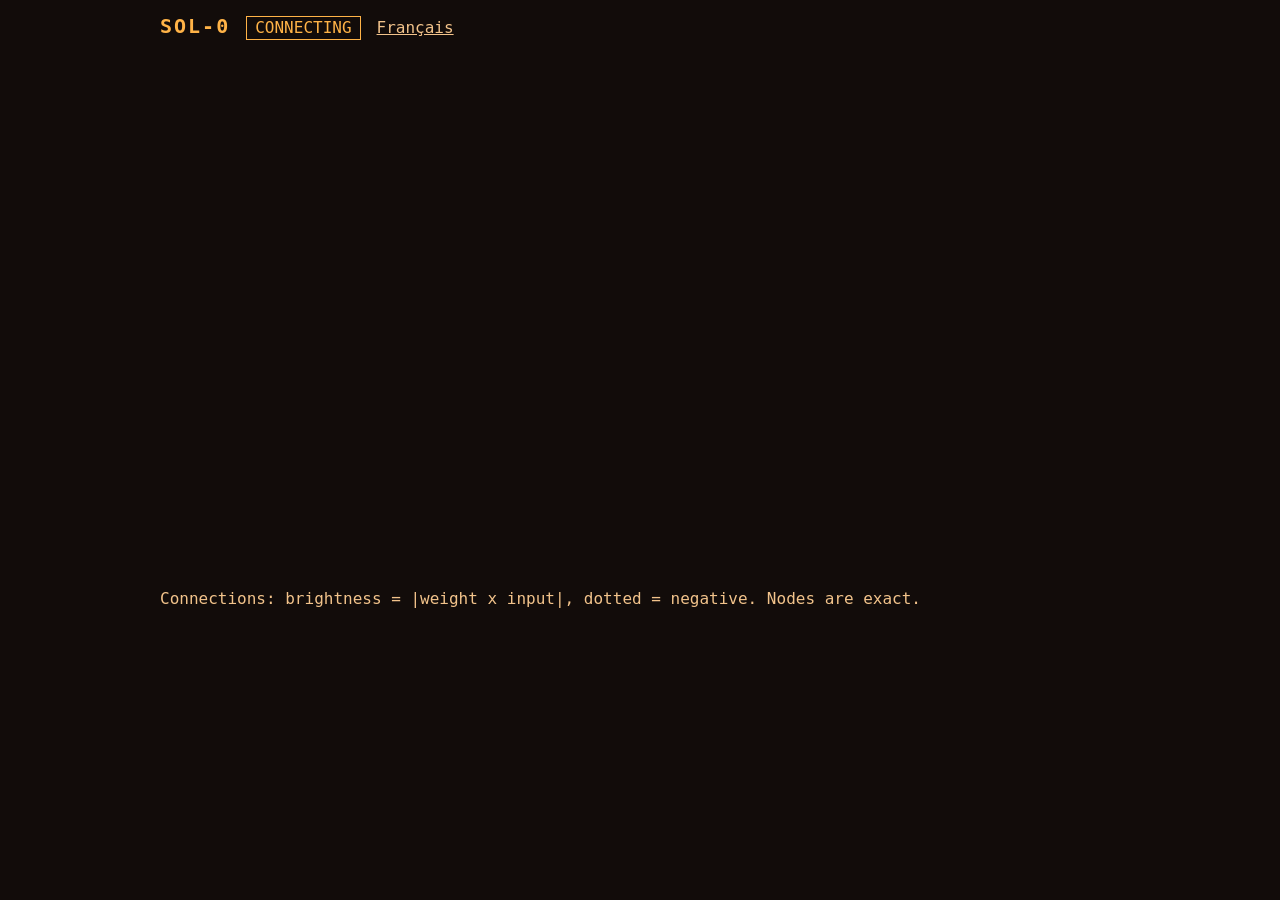
==== index.html @ 93675c1d "Sol-0 : page du direct (essai)" ====
<!doctype html>
<html lang="en">
<head>
<meta charset="utf-8">
<meta name="viewport" content="width=device-width, initial-scale=1">
<meta http-equiv="Content-Security-Policy" content="default-src 'none'; script-src 'self'; style-src 'self'; img-src 'self' data: https://raw.githubusercontent.com; connect-src 'self' https://live.sol0.fr https://raw.githubusercontent.com; base-uri 'none'; form-action 'none'">
<meta name="referrer" content="no-referrer">
<title>Sol-0 live</title>
<link rel="stylesheet" href="live.css">
</head>
<body>
<main>
<header><h1>SOL-0</h1><span id="state" data-state="CONNECTING" role="status">CONNECTING</span> <a id="langlink" href="#fr">Français</a></header>
<canvas id="c" width="640" height="360" role="img" aria-label="Live console of the Sol-0 rover"></canvas>
<div id="off" hidden><img id="offimg" alt="Last published console animation of Sol-0 (recorded, not live)" width="640" height="360"><p id="offnote"></p></div>
<p id="line"></p>
<p id="night"></p>
<p id="season"></p>
<p id="age"></p>
<p id="next"></p>
<p id="legend"></p>
<p id="summary" class="sr" aria-live="polite"></p>
</main>
<script src="console.js"></script>
<script src="live.js"></script>
<script src="app.js"></script>
</body>
</html>
---- live.css ----
:root { color-scheme: dark; --bg: #120c0a; --fg: #ffb347; --dim: #f2c38b; }
html, body { margin: 0; background: var(--bg); color: var(--fg); font-family: ui-monospace, Menlo, Consolas, monospace; font-size: 16px; line-height: 1.4; }
main { max-width: 960px; margin: 0 auto; padding: 8px; }
header { display: flex; gap: 16px; align-items: baseline; }
h1 { font-size: 20px; margin: 4px 0; letter-spacing: 2px; }
#state { border: 1px solid var(--fg); padding: 0 8px; }
#state[data-state="OFFLINE"], #state[data-state="SERVER BUSY"], #state[data-state="ENGINE SILENT"] { background: var(--fg); color: var(--bg); }
a { color: var(--dim); }
canvas, #offimg { display: block; width: 100%; height: auto; image-rendering: pixelated; background: var(--bg); }
p { margin: 4px 0; color: var(--dim); }
.sr { position: absolute; left: -9999px; }
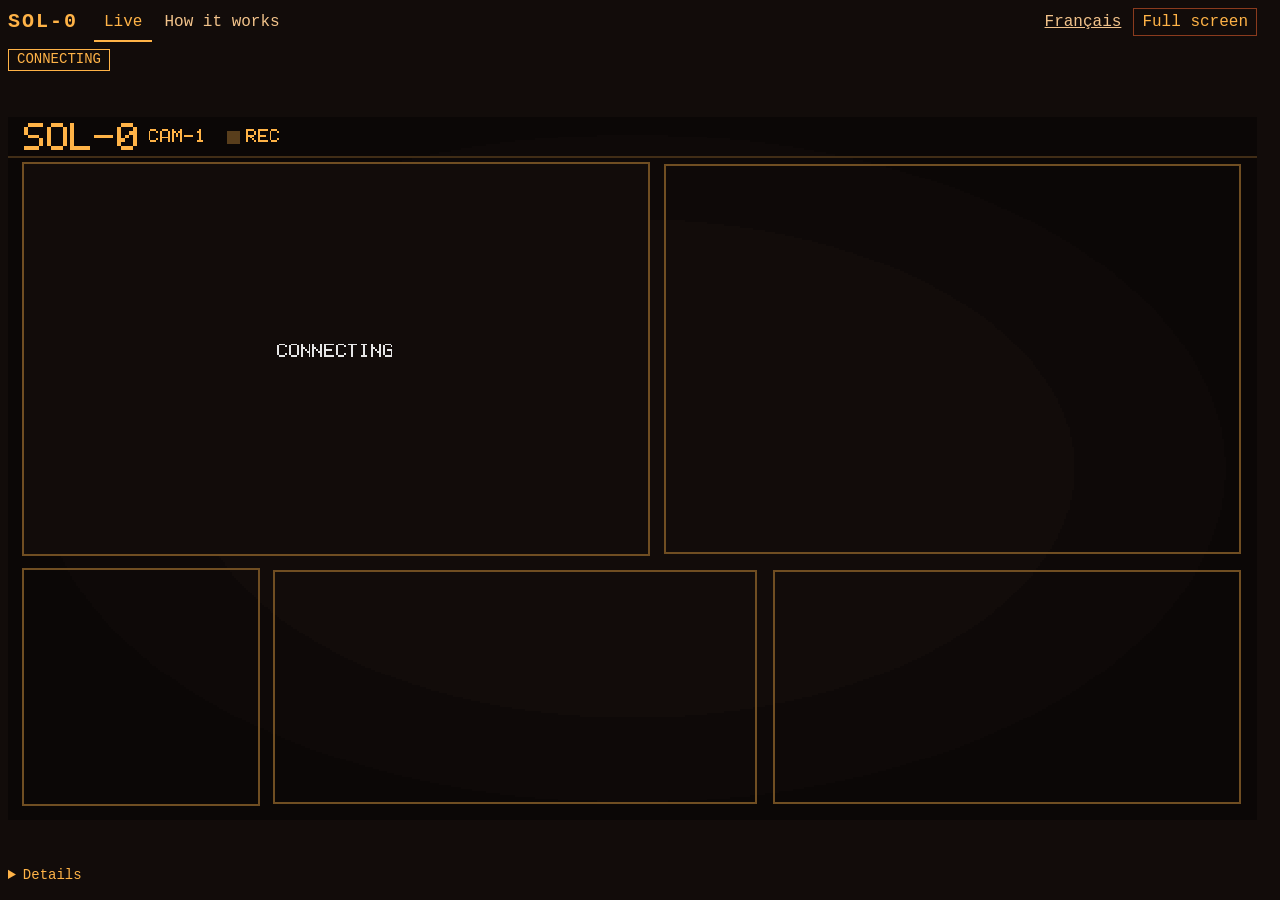
==== commit 94fb982f: "Sol-0 : page du direct (live-rc15, essai)" ====
--- a/index.html
+++ b/index.html
@@ -1,28 +1,786 @@
 <!doctype html>
-<html lang="en">
+<html lang="en" data-tab="live" data-mode="console">
 <head>
 <meta charset="utf-8">
-<meta name="viewport" content="width=device-width, initial-scale=1">
+<meta name="viewport" content="width=device-width, initial-scale=1, viewport-fit=cover">
 <meta http-equiv="Content-Security-Policy" content="default-src 'none'; script-src 'self'; style-src 'self'; img-src 'self' data: https://raw.githubusercontent.com; connect-src 'self' https://live.sol0.fr https://raw.githubusercontent.com; base-uri 'none'; form-action 'none'">
 <meta name="referrer" content="no-referrer">
+<meta name="color-scheme" content="dark">
 <title>Sol-0 live</title>
 <link rel="stylesheet" href="live.css">
+<script src="route.js"></script>
 </head>
 <body>
-<main>
-<header><h1>SOL-0</h1><span id="state" data-state="CONNECTING" role="status">CONNECTING</span> <a id="langlink" href="#fr">Français</a></header>
-<canvas id="c" width="640" height="360" role="img" aria-label="Live console of the Sol-0 rover"></canvas>
+<a class="skip" id="skip" href="#en/live"><span class="l-fr" lang="fr">Aller à la console</span><span class="l-en" lang="en">Skip to the console</span></a>
+<header id="top">
+<h1>SOL-0</h1>
+<nav id="tabs" aria-label="Page sections"><a id="tab-live" href="#en/live"><span class="l-fr" lang="fr">Direct</span><span class="l-en" lang="en">Live</span></a><a id="tab-about" href="#en/about"><span class="l-fr" lang="fr">Comment ça marche</span><span class="l-en" lang="en">How it works</span></a></nav>
+<span class="tools"><a id="langlink" href="#fr/live"><span class="l-en" lang="fr">Français</span><span class="l-fr" lang="en">English</span></a><button id="fs" type="button" hidden><span class="l-fr" lang="fr">Plein écran</span><span class="l-en" lang="en">Full screen</span></button></span>
+</header>
+<div id="bar"><span id="state" data-state="CONNECTING"><span class="l-fr" lang="fr">CONNEXION</span><span class="l-en" lang="en">CONNECTING</span></span><span id="line"></span><span id="age"></span><span id="noimg"></span></div>
+<div id="bar2"><span id="stagebar"></span><span id="next"></span></div>
+<p id="silentmsg" role="status" hidden></p>
+<p id="stateann" class="sr" role="status"></p>
+<main id="main">
+<section id="view-live" aria-labelledby="h-live">
+<h2 id="h-live" class="sr" tabindex="-1"><span class="l-fr" lang="fr">Direct</span><span class="l-en" lang="en">Live</span></h2>
+<noscript><div class="noscript"><p lang="fr">Cette page a besoin de JavaScript pour afficher le direct.</p><p lang="en">This page needs JavaScript to show the live console.</p></div></noscript>
+<div id="stage" tabindex="-1">
+<div id="console">
+<canvas id="c" width="640" height="360" role="img" aria-label="Live console of the Sol-0 rover: camera, brain, local map, telemetry."></canvas>
+<button id="hit-cam" class="hit hit-cam" type="button" data-panel="cam" aria-label="CAM-1 camera"><span class="tip" aria-hidden="true">+</span></button>
+<button id="hit-brain" class="hit hit-brain" type="button" data-panel="brain" aria-label="Brain"><span class="tip" aria-hidden="true">+</span></button>
+<button id="hit-map" class="hit hit-map" type="button" data-panel="map" aria-label="Local map"><span class="tip" aria-hidden="true">+</span></button>
+<button id="hit-tel" class="hit hit-tel" type="button" data-panel="tel" aria-label="Telemetry"><span class="tip" aria-hidden="true">+</span></button>
+<button id="hit-inst" class="hit hit-inst" type="button" data-panel="inst" aria-label="Arm / scan"><span class="tip" aria-hidden="true">+</span></button>
+</div>
+<div id="panels">
+<button id="pb-cam" class="panel" type="button" data-panel="cam" aria-label="CAM-1 camera"><canvas id="pc-cam" width="322" height="202" aria-hidden="true"></canvas></button>
+<button id="pb-brain" class="panel" type="button" data-panel="brain" aria-label="Brain"><canvas id="pc-brain" width="296" height="200" aria-hidden="true"></canvas></button>
+<div id="g-maptel" class="group"><button id="pb-map" class="panel" type="button" data-panel="map" aria-label="Local map"><canvas id="pc-map" width="122" height="122" aria-hidden="true"></canvas></button><button id="pb-tel" class="panel" type="button" data-panel="tel" aria-label="Telemetry"><canvas id="pc-tel" width="248" height="120" aria-hidden="true"></canvas></button></div>
+<button id="pb-inst" class="panel" type="button" data-panel="inst" aria-label="Arm / scan"><canvas id="pc-inst" width="240" height="120" aria-hidden="true"></canvas></button>
+</div>
 <div id="off" hidden><img id="offimg" alt="Last published console animation of Sol-0 (recorded, not live)" width="640" height="360"><p id="offnote"></p></div>
-<p id="line"></p>
-<p id="night"></p>
+</div>
+<details id="details"><summary><span class="l-fr" lang="fr">Détails</span><span class="l-en" lang="en">Details</span></summary>
 <p id="season"></p>
-<p id="age"></p>
-<p id="next"></p>
-<p id="legend"></p>
+<p><span class="l-fr" lang="fr">SOL d/n : la place de ce sol dans l'année de la planète, comptée à partir de 0 comme les sols (une année = n sols ; en année 1, d est le numéro du sol). DURÉE DU JOUR : longueur du jour simulé de ce sol.</span><span class="l-en" lang="en">SOL d/n: the place of this sol in the planet's year, counted from 0 like the sols (one year = n sols; in year 1, d is the sol's number). DAYLIGHT: length of the simulated day of this sol.</span></p>
+<p><span class="l-fr" lang="fr">DÉBUT DU SOL : le début, en heure UTC, du créneau de 15 minutes de ce sol. L'heure en haut à gauche de CAM-1 est l'horloge du rover.</span><span class="l-en" lang="en">SOL START: the start, in UTC, of the 15-minute slot of this sol. The hour at the top left of CAM-1 is the rover's own clock.</span></p>
+<p><span class="l-fr" lang="fr">Âge de la donnée : l'âge de la plus ancienne chose dessinée, le dernier pas calculé ou la dernière image de CAM-1 (une image n'arrive que tous les quelques pas). Il grandit pendant la pause de fin de sol et quand le moteur se tait.</span><span class="l-en" lang="en">Data age: the age of the oldest thing drawn, the last computed step or the last CAM-1 image (an image only comes every few steps). It grows during the end-of-sol pause and when the engine is silent.</span></p>
+<p id="legend"><span class="l-fr" lang="fr">Connexions : luminosité = |poids x entrée|, pointillé = négatif. Les nœuds sont exacts.</span><span class="l-en" lang="en">Connections: brightness = |weight x input|, dotted = negative. Nodes are exact.</span></p>
+<p><span class="l-fr" lang="fr">Cliquez ou touchez un panneau pour l'agrandir.</span><span class="l-en" lang="en">Click or tap a panel to enlarge it.</span></p>
+<p><a id="toabout" href="#en/about"><span class="l-fr" lang="fr">Comment ça marche →</span><span class="l-en" lang="en">How it works →</span></a></p>
+</details>
 <p id="summary" class="sr" aria-live="polite"></p>
+</section>
+<section id="view-about" aria-labelledby="h-about">
+<h2 id="h-about" class="sr" tabindex="-1"><span class="l-fr" lang="fr">Comment ça marche</span><span class="l-en" lang="en">How it works</span></h2>
+<div class="l-fr" lang="fr"><div class="x" lang="fr" data-explain="fr">
+
+<h2 id="fr-top">Comment fonctionne Sol-0</h2>
+
+<p class="x-lead">Sol-0 est un petit robot qui n'existe que dans un programme. Il vit sur une planète inventée, couleur rouille, et apprend seul à s'y débrouiller avec un cerveau fait de six petits modules. Personne ne le conduit. Il est né le <strong>13 novembre 2026 à 12:11:21 UTC</strong> et vit depuis en direct, sur un serveur allumé jour et nuit. Tout ce que montre la console est le calcul réel, au moment où il se fait.</p>
+
+<nav class="x-toc" aria-label="Sommaire">
+<ol>
+<li><a href="#fr/about/intro">Sol-0 en bref</a></li>
+<li><a href="#fr/about/planet">La planète et le sol</a></li>
+<li><a href="#fr/about/body">Le corps</a></li>
+<li><a href="#fr/about/brain">Le cerveau : six modules</a></li>
+<li><a href="#fr/about/learn">Comment il apprend</a></li>
+<li><a href="#fr/about/camera">CAM-1 : ce que voit le cerveau</a></li>
+<li><a href="#fr/about/stages">Les stades et leurs examens</a></li>
+<li><a href="#fr/about/console">La console, panneau par panneau</a></li>
+<li><a href="#fr/about/live">Ce que veut dire « en direct »</a></li>
+<li><a href="#fr/about/real">Tout est réel</a></li>
+<li><a href="#fr/about/journal">Le journal et les images du profil</a></li>
+<li><a href="#fr/about/faq">Questions fréquentes</a></li>
+<li><a href="#fr/about/glossary">Petit glossaire</a></li>
+</ol>
+</nav>
+
+<section data-sec="intro" aria-labelledby="fr-intro">
+
+<h3 id="fr-intro" tabindex="-1">Sol-0 en bref</h3>
+<ul>
+<li>Un <strong>rover simulé</strong> : un corps à deux roues, une caméra, une batterie et un panneau solaire, sur une planète calculée par le programme.</li>
+<li>Un <strong>cerveau de six modules</strong>, M0 à M5 : de très petits réseaux de neurones (le plus grand a 434 réglages) et un classeur. Ni modèle de langage, ni bibliothèque d'intelligence artificielle : des réseaux écrits à la main.</li>
+<li>Un <strong>sol</strong>, une journée de la planète, toutes les 15 minutes : 96 par jour.</li>
+<li>Des <strong>stades</strong>, comme des années d'école : chacun a un examen mesuré et une durée minimale.</li>
+<li><strong>Tout est réel</strong> : l'image de la caméra est exactement ce que lit le cerveau, et chaque point lumineux du cerveau est une valeur vraiment calculée.</li>
+<li><strong>Rien n'a été joué d'avance</strong> : sa vie a commencé à sa naissance et personne ne sait ce qu'il vivra.</li>
+</ul>
+</section>
+
+<section data-sec="planet" aria-labelledby="fr-planet">
+
+<h3 id="fr-planet" tabindex="-1">La planète et le sol</h3>
+<p>Le monde n'est ni dessiné à la main ni stocké : il est recalculé à partir d'un seul nombre, la <strong>graine</strong>. Le même nombre redonne toujours le même paysage, comme une graine de Minecraft. Le terrain est découpé en cases de 5&nbsp;m ; le sol y est roche, poussière, sable ou glace. Sur la glace, les roues accrochent deux fois moins que sur la roche.</p>
+<p><strong>Un sol</strong>, c'est une journée de 24 heures de la planète, découpée en 1&nbsp;200 <strong>pas</strong> de 72 secondes. À chaque pas, le cerveau décide de la vitesse de ses deux roues.</p>
+<p><strong>En direct</strong>, un sol commence toutes les 15 minutes, à heure fixe en temps universel (UTC) : 00:00, 00:15, 00:30… soit 96 sols par jour. Chaque créneau se déroule ainsi :</p>
+<ul>
+<li>12 à 14 minutes de vie : un pas toutes les 0,6 à 0,7 seconde selon le stade, le jour puis la nuit ;</li>
+<li>1 à 3 minutes de <strong>fin de sol</strong> : le cerveau apprend de ce qu'il vient de vivre, et la console montre cet apprentissage génération après génération ;</li>
+<li>puis l'attente du sol suivant, dont l'heure est affichée.</li>
+</ul>
+<figure class="x-fig">
+<svg class="x-svg" viewBox="0 0 400 236" role="img" aria-labelledby="xf-slot-t xf-slot-d" font-family="ui-monospace,Menlo,Consolas,monospace"><title id="xf-slot-t">Un créneau de 15 minutes, stades 3 à 5</title><desc id="xf-slot-d">Barre de temps de 15 minutes. De 0 à 12 minutes : le sol en direct, 1 200 pas, le jour puis la nuit. De 12 à 15 minutes : la fin de sol, l'apprentissage puis l'attente du sol suivant. Un pas vaut 72 secondes de la journée du rover et il est calculé toutes les 0,6 seconde aux stades 3 à 5 ; aux stades 0 et 1, pas de 0,7 seconde et fin de sol d'une minute ; au stade 2, pas de 0,65 seconde et fin de sol de 2 minutes. 96 créneaux par jour, calés sur l'heure UTC.</desc><defs><marker id="xf-slot-m" viewBox="0 0 8 8" refX="7" refY="4" markerWidth="7" markerHeight="7" orient="auto"><path d="M0 0L8 4L0 8z" fill="#ffb347"/></marker></defs><rect x=".5" y=".5" width="399" height="235" fill="#120c0a" stroke="#8a3b1e"/><text x="392" y="15" font-size="10" fill="#c9673a" text-anchor="end">SCHÉMA</text><text x="12" y="34" font-size="13" fill="#ffb347">Un créneau de 15 minutes, stades 3 à 5</text><rect x="20" y="48" width="288" height="34" fill="#c9673a" fill-opacity=".45" stroke="#d98c4a"/><rect x="308" y="48" width="72" height="34" fill="#ffb347" fill-opacity=".35" stroke="#d98c4a"/><text x="164" y="70" font-size="13" fill="#f2c38b" text-anchor="middle" font-weight="bold">LE SOL, EN DIRECT</text><text x="344" y="70" font-size="12" fill="#f2c38b" text-anchor="middle" font-weight="bold">FIN</text><path d="M20 82V90" stroke="#d98c4a"/><text x="20" y="102" font-size="11" fill="#d98c4a" text-anchor="start">0</text><path d="M308 82V90" stroke="#d98c4a"/><text x="308" y="102" font-size="11" fill="#d98c4a" text-anchor="middle">12</text><path d="M380 82V90" stroke="#d98c4a"/><text x="380" y="102" font-size="11" fill="#d98c4a" text-anchor="end">15 min</text><rect x="20" y="112" width="10" height="10" fill="#c9673a" fill-opacity=".45" stroke="#d98c4a"/><text x="36" y="121" font-size="11" fill="#f2c38b">vie du sol : 1 200 pas, jour puis nuit</text><rect x="20" y="128" width="10" height="10" fill="#ffb347" fill-opacity=".35" stroke="#d98c4a"/><text x="36" y="137" font-size="11" fill="#f2c38b">fin de sol : apprentissage, puis attente</text><text x="20" y="160" font-size="12" fill="#ffb347">1 pas = 72 s de la journée du rover,</text><text x="20" y="176" font-size="12" fill="#ffb347">calculé toutes les 0,6 s (stades 3 à 5).</text><text x="20" y="192" font-size="12" fill="#f2c38b">Stades 0-1 : pas de 0,7 s, fin de sol 1 min.</text><text x="20" y="208" font-size="12" fill="#f2c38b">Stade 2 : pas de 0,65 s, fin de sol 2 min.</text><text x="20" y="224" font-size="12" fill="#f2c38b">96 créneaux par jour : 00:00, 00:15… UTC.</text></svg>
+<figcaption><span class="x-tag">schéma</span>Un créneau de 15 minutes. La part du jour et de la nuit dans le sol change avec les saisons.</figcaption>
+</figure>
+<p><strong>Les saisons passent vite.</strong> Une année de la planète dure 600 sols, soit 6 jours et 6 heures pour nous. Selon la saison, le jour du rover dure de 9,5 à 14,5 heures. Une tempête survient en moyenne un sol sur 40, environ 2,4 fois par jour : elle divise la vue par deux et réduit l'apport du panneau solaire à 35&nbsp;%.</p>
+</section>
+
+<section data-sec="body" aria-labelledby="fr-body">
+
+<h3 id="fr-body" tabindex="-1">Le corps</h3>
+<ul>
+<li><strong>Deux commandes</strong>, gauche et droite, entre −1 et +1, comme un char : égales, il va tout droit ; différentes, il tourne. Sa vitesse maximale est d'environ 1,7&nbsp;cm/s.</li>
+<li><strong>Une batterie</strong>, vidée par les moteurs et le chauffage de nuit, remplie par le panneau solaire. Sous 15&nbsp;%, c'est la panne : veille forcée jusqu'à 40&nbsp;%.</li>
+<li><strong>Le terrain résiste</strong> : s'il patine trop dans le sable, il s'enlise, et reculer peut le libérer ; s'il penche trop, il se renverse.</li>
+<li><strong>Ses sens s'allument par stade.</strong> Un sens pas encore allumé envoie exactement 0 au cerveau, comme des yeux bandés.</li>
+</ul>
+</section>
+
+<section data-sec="brain" aria-labelledby="fr-brain">
+
+<h3 id="fr-brain" tabindex="-1">Le cerveau : six modules</h3>
+<p>Le cerveau de Sol-0 n'est pas un gros réseau mais une petite équipe. Chaque module a un seul métier. Ils se passent des nombres, et aucun ne « comprend » ce qu'il fait.</p>
+<h4>Un neurone, c'est un vote pondéré</h4>
+<p>Chaque entrée vote avec sa valeur. Le <strong>poids</strong> dit combien le neurone l'écoute, et dans quel sens : un poids négatif change un « pour » en « contre ». Le neurone additionne les voix, ajoute un petit décalage (le <strong>biais</strong>), puis passe le total dans un « écraseur » qui le ramène entre −1 et +1. Un <strong>réseau</strong>, ce sont des couches de neurones : les entrées, une couche cachée au milieu, les sorties. Ses <strong>réglages</strong> sont tous ses poids et biais.</p>
+<figure class="x-fig">
+<svg class="x-svg" viewBox="0 0 400 236" role="img" aria-labelledby="xf-neuron-t xf-neuron-d" font-family="ui-monospace,Menlo,Consolas,monospace"><title id="xf-neuron-t">Un neurone : un vote pondéré</title><desc id="xf-neuron-d">Deux entrées, 1 et moins 2, sont multipliées par leurs poids, 0,5 et 0,25, puis additionnées avec un biais de 0,1 : le total vaut 0,1. Un écraseur ramène ce total entre moins 1 et plus 1 : la sortie vaut 0,09. Exemple de calcul à la main, pas un neurone de Sol-0.</desc><defs><marker id="xf-neuron-m" viewBox="0 0 8 8" refX="7" refY="4" markerWidth="7" markerHeight="7" orient="auto"><path d="M0 0L8 4L0 8z" fill="#ffb347"/></marker></defs><rect x=".5" y=".5" width="399" height="235" fill="#120c0a" stroke="#8a3b1e"/><text x="392" y="15" font-size="10" fill="#c9673a" text-anchor="end">SCHÉMA</text><text x="12" y="30" font-size="13" fill="#ffb347">Un neurone : un vote pondéré</text><rect x="10" y="50" width="86" height="30" rx="3" fill="#120c0a" stroke="#d98c4a"/><text x="53.0" y="69.2" font-size="12" fill="#f2c38b" text-anchor="middle">entrée 1</text><rect x="10" y="116" width="86" height="30" rx="3" fill="#120c0a" stroke="#6f9fd8"/><text x="53.0" y="135.2" font-size="12" fill="#f2c38b" text-anchor="middle">entrée −2</text><path d="M96 65L176 92" fill="none" stroke="#ffb347" stroke-width="1.5" marker-end="url(#xf-neuron-m)"/><path d="M96 131L176 106" fill="none" stroke="#ffb347" stroke-width="1.5" marker-end="url(#xf-neuron-m)"/><text x="122" y="66" font-size="12" fill="#ffb347">× 0,5</text><text x="122" y="146" font-size="12" fill="#ffb347">× 0,25</text><circle cx="200" cy="98" r="24" fill="#ffb347" fill-opacity=".15" stroke="#ffb347"/><text x="200" y="95" font-size="10" fill="#f2c38b" text-anchor="middle">somme</text><text x="200" y="109" font-size="12" fill="#ffb347" text-anchor="middle">0,1</text><text x="200" y="60" font-size="11" fill="#d98c4a" text-anchor="middle">biais + 0,1</text><path d="M200 64V72" fill="none" stroke="#ffb347" stroke-width="1.5" marker-end="url(#xf-neuron-m)"/><path d="M224 98H246" fill="none" stroke="#ffb347" stroke-width="1.5" marker-end="url(#xf-neuron-m)"/><rect x="248" y="70" width="72" height="56" rx="3" fill="#120c0a" stroke="#d98c4a"/><path d="M252 98H316M284 74V122" stroke="#8a3b1e"/><path d="M252.0 116.9 L254.7 116.6 L257.3 116.3 L260.0 116.0 L262.7 115.6 L265.3 115.1 L268.0 114.5 L270.7 113.7 L273.3 112.7 L276.0 111.2 L278.7 109.0 L281.3 105.3 L284.0 98.0 L286.7 90.7 L289.3 87.0 L292.0 84.8 L294.7 83.3 L297.3 82.3 L300.0 81.5 L302.7 80.9 L305.3 80.4 L308.0 80.0 L310.7 79.7 L313.3 79.4 L316.0 79.1" fill="none" stroke="#ffb347" stroke-width="1.5"/><text x="284" y="140" font-size="11" fill="#d98c4a" text-anchor="middle">écraseur</text><path d="M320 98H336" fill="none" stroke="#ffb347" stroke-width="1.5" marker-end="url(#xf-neuron-m)"/><text x="366" y="95" font-size="10" fill="#f2c38b" text-anchor="middle">sortie</text><text x="366" y="109" font-size="12" fill="#ffb347" text-anchor="middle">0,09</text><text x="12" y="176" font-size="12" fill="#f2c38b">1 × 0,5 + (−2) × 0,25 + 0,1 = 0,1</text><text x="12" y="193" font-size="12" fill="#f2c38b">écrasé entre −1 et +1 : 0,1 / 1,1 = 0,09</text><text x="12" y="210" font-size="12" fill="#c9673a">Exemple à la main, pas un neurone de Sol-0.</text></svg>
+<figcaption><span class="x-tag">schéma</span>Un neurone, calculé à la main avec des nombres d'exemple.</figcaption>
+</figure>
+<h4>Qui fait quoi</h4>
+<figure class="x-fig">
+<svg class="x-svg" viewBox="0 0 400 348" role="img" aria-labelledby="xf-team-t xf-team-d" font-family="ui-monospace,Menlo,Consolas,monospace"><title id="xf-team-t">Qui nourrit qui</title><desc id="xf-team-d">La caméra CAM-1 alimente M2, l'œil, qui la résume en 8 nombres. Ces nombres, avec le corps, la cible, le soleil, la batterie et l'heure, entrent dans M0, le pilote, qui commande les deux roues. M3, l'intendant de l'énergie, choisit le mode et l'envoie à M0. M1, le prédicteur, reçoit le geste et l'effet réel. Au stade 4, le carré de sol sous le bras entre dans M4, le foreur, qui décide de forer ou non. Au stade 5, le spectre des échantillons entre dans M5, le classeur, qui donne une famille.</desc><defs><marker id="xf-team-m" viewBox="0 0 8 8" refX="7" refY="4" markerWidth="7" markerHeight="7" orient="auto"><path d="M0 0L8 4L0 8z" fill="#ffb347"/></marker></defs><rect x=".5" y=".5" width="399" height="347" fill="#120c0a" stroke="#8a3b1e"/><text x="392" y="15" font-size="10" fill="#c9673a" text-anchor="end">SCHÉMA</text><text x="12" y="30" font-size="13" fill="#ffb347">Qui nourrit qui</text><rect x="10" y="44" width="80" height="30" rx="3" fill="#120c0a" stroke="#d98c4a"/><text x="50.0" y="63.2" font-size="12" fill="#f2c38b" text-anchor="middle">CAM-1</text><rect x="110" y="44" width="112" height="30" rx="3" fill="#120c0a" stroke="#d98c4a"/><text x="166.0" y="63.2" font-size="12" fill="#f2c38b" text-anchor="middle">M2 · œil</text><path d="M90 59H108" fill="none" stroke="#ffb347" stroke-width="1.5" marker-end="url(#xf-team-m)"/><rect x="10" y="86" width="212" height="40" rx="3" fill="#120c0a" stroke="#d98c4a"/><text x="116.0" y="102.7" font-size="12" fill="#f2c38b" text-anchor="middle">corps · cible · soleil</text><text x="116.0" y="117.7" font-size="12" fill="#f2c38b" text-anchor="middle">batterie · heure</text><rect x="250" y="60" width="62" height="46" rx="3" fill="#ffb347" fill-opacity=".15" stroke="#ffb347"/><text x="281.0" y="79.4" font-size="13" fill="#f2c38b" text-anchor="middle">M0</text><text x="281.0" y="95.7" font-size="13" fill="#f2c38b" text-anchor="middle">pilote</text><rect x="330" y="60" width="62" height="46" rx="3" fill="#120c0a" stroke="#d98c4a"/><text x="361.0" y="79.7" font-size="12" fill="#f2c38b" text-anchor="middle">roues</text><text x="361.0" y="94.7" font-size="12" fill="#f2c38b" text-anchor="middle">L · R</text><path d="M222 59L249 70" fill="none" stroke="#ffb347" stroke-width="1.5" marker-end="url(#xf-team-m)"/><path d="M222 106L249 96" fill="none" stroke="#ffb347" stroke-width="1.5" marker-end="url(#xf-team-m)"/><path d="M312 83H328" fill="none" stroke="#ffb347" stroke-width="1.5" marker-end="url(#xf-team-m)"/><rect x="110" y="146" width="112" height="30" rx="3" fill="#120c0a" stroke="#d98c4a"/><text x="166.0" y="165.2" font-size="12" fill="#f2c38b" text-anchor="middle">M3 · intendant</text><path d="M222 161H281V108" fill="none" stroke="#ffb347" stroke-width="1.5" marker-end="url(#xf-team-m)"/><text x="228" y="156" font-size="11" fill="#d98c4a">mode</text><rect x="250" y="196" width="142" height="30" rx="3" fill="#120c0a" stroke="#d98c4a"/><text x="321.0" y="215.2" font-size="12" fill="#f2c38b" text-anchor="middle">M1 · prédicteur</text><path d="M361 106V194" fill="none" stroke="#ffb347" stroke-width="1.5" marker-end="url(#xf-team-m)"/><text x="356" y="190" font-size="11" fill="#d98c4a" text-anchor="end">geste + effet réel</text><path d="M10 242H390" stroke="#8a3b1e" stroke-dasharray="2 4"/><rect x="10" y="254" width="130" height="28" rx="3" fill="#120c0a" stroke="#d98c4a"/><text x="75.0" y="271.9" font-size="11" fill="#f2c38b" text-anchor="middle">bras · stade 4</text><rect x="160" y="254" width="112" height="28" rx="3" fill="#120c0a" stroke="#d98c4a"/><text x="216.0" y="272.2" font-size="12" fill="#f2c38b" text-anchor="middle">M4 · foreur</text><path d="M140 268H158" fill="none" stroke="#ffb347" stroke-width="1.5" marker-end="url(#xf-team-m)"/><path d="M272 268H290" fill="none" stroke="#ffb347" stroke-width="1.5" marker-end="url(#xf-team-m)"/><text x="296" y="272" font-size="12" fill="#f2c38b">forer ?</text><rect x="10" y="292" width="130" height="28" rx="3" fill="#120c0a" stroke="#d98c4a"/><text x="75.0" y="309.9" font-size="11" fill="#f2c38b" text-anchor="middle">spectre · stade 5</text><rect x="160" y="292" width="112" height="28" rx="3" fill="#120c0a" stroke="#d98c4a"/><text x="216.0" y="310.2" font-size="12" fill="#f2c38b" text-anchor="middle">M5 · classeur</text><path d="M140 306H158" fill="none" stroke="#ffb347" stroke-width="1.5" marker-end="url(#xf-team-m)"/><path d="M272 306H290" fill="none" stroke="#ffb347" stroke-width="1.5" marker-end="url(#xf-team-m)"/><text x="296" y="310" font-size="12" fill="#f2c38b">famille</text><text x="390" y="340" font-size="10" fill="#d98c4a" text-anchor="end">Chaque module s'éveille avec un stade.</text></svg>
+<figcaption><span class="x-tag">schéma</span>Le chemin des nombres pendant un sol. M4 et M5 ne s'éveillent qu'aux stades 4 et 5.</figcaption>
+</figure>
+<div class="x-mods">
+<section class="x-mod" aria-label="M0, le pilote">
+<h5>M0 · le pilote</h5>
+<p>Conduit : à chaque pas, il choisit la commande des deux roues. Comme un conducteur qui apprend sur un parking, à force d'essais.</p>
+<dl><dt>Reçoit</dt><dd>jusqu'à 24 valeurs : vitesse de ses roues, pente, glissement, son geste précédent, le résumé de l'image, la direction et la distance de sa cible, la batterie, le soleil, l'heure (5 entrées allumées aux stades 0 et 1, 18 au stade 2, 22 ensuite)</dd>
+<dt>Taille</dt><dd>24 → 16 → 2 : 434 réglages</dd>
+<dt>Apprend</dt><dd>par évolution, à fond au stade 2</dd></dl>
+</section>
+<section class="x-mod" aria-label="M1, le prédicteur">
+<h5>M1 · le prédicteur</h5>
+<p>Se demande : « si je fais ce geste, que va-t-il se passer ? » Il ne conduit pas : il prédit, comme un enfant qui découvre comment réagit son vélo.</p>
+<dl><dt>Reçoit</dt><dd>le geste (les deux commandes), la pente et le glissement, en moyenne sur 20 pas</dd>
+<dt>Prédit</dt><dd>de combien le rover va avancer, dériver et tourner</dd>
+<dt>Taille</dt><dd>5 → 16 → 3 : 147 réglages</dd>
+<dt>Apprend</dt><dd>par gradient ; sa justesse est l'examen du stade 1</dd></dl>
+</section>
+<section class="x-mod" aria-label="M2, l'œil">
+<h5>M2 · l'œil</h5>
+<p>Résume chaque photo en 8 nombres, ceux que lit le pilote. Un peu comme résumer un tableau en 8 mots, sauf que ces nombres ne sont pas des mots : personne ne sait ce que chacun « veut dire ».</p>
+<dl><dt>Reçoit</dt><dd>40 mesures fixes de l'image : clarté et distance, par zones</dd>
+<dt>Taille</dt><dd>40 → 8 : 320 réglages</dd>
+<dt>Apprend</dt><dd>sans note : il garde les 8 façons dont les images varient le plus</dd></dl>
+</section>
+<section class="x-mod" aria-label="M3, l'intendant">
+<h5>M3 · l'intendant</h5>
+<p>Gère l'énergie : tous les 20 pas, il choisit de rouler, de s'arrêter au soleil pour recharger, ou de dormir. Comme un randonneur qui décide quand faire une pause pour ne pas finir la journée à bout de forces.</p>
+<dl><dt>Reçoit</dt><dd>la batterie, la hauteur du soleil et sa tendance, l'heure, l'apport solaire, un signal de tempête</dd>
+<dt>Taille</dt><dd>8 → 8 → 3 : 99 réglages</dd>
+<dt>Apprend</dt><dd>par évolution, sur des journées imaginées, à fond au stade 3</dd></dl>
+</section>
+<section class="x-mod" aria-label="M4, le foreur">
+<h5>M4 · le foreur</h5>
+<p>Au stade 4, le rover reçoit un bras qui fore. M4 regarde le petit carré de sol sous le bras et décide : forer ici, ou pas. Comme un géologue qui ne veut pas rapporter dix fois le même caillou.</p>
+<dl><dt>Reçoit</dt><dd>la couleur et la texture du carré, sa nouveauté, la batterie, le temps depuis le dernier forage, le soleil, les forages du jour</dd>
+<dt>Taille</dt><dd>10 → 8 → 1 : 97 réglages</dd>
+<dt>Apprend</dt><dd>par évolution, en rejouant les vrais sites du sol ; au plus 6 forages par sol</dd></dl>
+</section>
+<section class="x-mod" aria-label="M5, le classeur">
+<h5>M5 · le classeur</h5>
+<p>Au stade 5, un spectromètre mesure la lumière renvoyée par chaque échantillon, en 16 bandes : son <strong>spectre</strong>. M5 range ces spectres en familles, comme on trie des cailloux par couleur sans savoir combien de tas il faudra.</p>
+<dl><dt>Range</dt><dd>jusqu'à 15 familles ; une famille reçoit un nom à partir de 5 membres</dd>
+<dt>Nature</dt><dd>pas un réseau : un classeur qui place des centres de familles</dd>
+<dt>Apprend</dt><dd>en déplaçant chaque centre vers la moyenne de ses membres</dd></dl>
+</section>
+</div>
+<p>En tout, ses cinq réseaux comptent environ 1&nbsp;100 réglages.</p>
+<p class="x-see"><a href="#fr/live/brain">Voir en direct →</a></p>
+</section>
+
+<section data-sec="learn" aria-labelledby="fr-learn">
+
+<h3 id="fr-learn" tabindex="-1">Comment il apprend</h3>
+<p>Pendant le sol, le cerveau est figé : il agit sans changer. Il apprend <strong>après</strong>, pendant la fin de sol, comme un sportif qui revoit le match le soir. C'est ce que montre la console entre deux sols : le module qui apprend, la génération en cours (par exemple 7 sur 12), la meilleure note et la note moyenne.</p>
+<h4>Par évolution (M0, M3, M4)</h4>
+<p>Entre les réglages du pilote et sa réussite (« suis-je arrivé ? »), il y a tout un simulateur : terrain, glissement, caméra bruitée. Aucune formule ne dit dans quel sens tourner chaque réglage. Alors on essaie :</p>
+<ol>
+<li>on part des réglages actuels, la « recette » ;</li>
+<li>on fabrique 48 variantes légèrement différentes, deux par deux, l'une dans un sens et l'autre dans le sens opposé ;</li>
+<li>chaque variante fait 2 parcours d'essai et reçoit une note : la distance gagnée vers la cible, moins l'énergie dépensée, moins une pénalité si elle se renverse ou s'enlise, plus un bonus à l'arrivée. Toutes roulent sur les mêmes terrains, comme des plats goûtés par le même jury ;</li>
+<li>on classe les variantes : seul l'ordre compte, une variante chanceuse ne peut pas tout emporter ;</li>
+<li>la recette avance d'un petit pas vers les mieux classées.</li>
+</ol>
+<figure class="x-fig">
+<svg class="x-svg" viewBox="0 0 400 236" role="img" aria-labelledby="xf-evo-t xf-evo-d" font-family="ui-monospace,Menlo,Consolas,monospace"><title id="xf-evo-t">Une génération d'évolution</title><desc id="xf-evo-d">À gauche, la recette actuelle du réseau. Au milieu, 48 variantes, par paires de sens opposés ; chacune fait 2 parcours d'essai et reçoit une note. À droite, le classement : seul l'ordre compte. Une flèche revient à la recette : elle avance d'un petit pas vers les variantes les mieux classées. Le module du stade en cours fait 12 générations par sol, les autres 2 d'entretien.</desc><defs><marker id="xf-evo-m" viewBox="0 0 8 8" refX="7" refY="4" markerWidth="7" markerHeight="7" orient="auto"><path d="M0 0L8 4L0 8z" fill="#ffb347"/></marker></defs><rect x=".5" y=".5" width="399" height="235" fill="#120c0a" stroke="#8a3b1e"/><text x="392" y="15" font-size="10" fill="#c9673a" text-anchor="end">SCHÉMA</text><text x="12" y="30" font-size="13" fill="#ffb347">Une génération d'évolution</text><rect x="10" y="70" width="78" height="40" rx="3" fill="#ffb347" fill-opacity=".15" stroke="#ffb347"/><text x="49.0" y="86.7" font-size="12" fill="#f2c38b" text-anchor="middle">recette</text><text x="49.0" y="101.7" font-size="12" fill="#f2c38b" text-anchor="middle">actuelle</text><path d="M88 90H104" fill="none" stroke="#ffb347" stroke-width="1.5" marker-end="url(#xf-evo-m)"/><text x="152" y="52" font-size="11" fill="#f2c38b" text-anchor="middle">48 variantes</text><text x="152" y="64" font-size="10" fill="#d98c4a" text-anchor="middle">(24 paires + / −)</text><path d="M114 74h0M125 74h0M136 74h0M147 74h0M158 74h0M169 74h0M180 74h0M191 74h0M114 81h0M125 81h0M136 81h0M147 81h0M158 81h0M169 81h0M180 81h0M191 81h0M114 88h0M125 88h0M136 88h0M147 88h0M158 88h0M169 88h0M180 88h0M191 88h0" stroke="#ffb347" stroke-width="4.8" stroke-linecap="round"/><path d="M114 95h0M125 95h0M136 95h0M147 95h0M158 95h0M169 95h0M180 95h0M191 95h0M114 102h0M125 102h0M136 102h0M147 102h0M158 102h0M169 102h0M180 102h0M191 102h0M114 109h0M125 109h0M136 109h0M147 109h0M158 109h0M169 109h0M180 109h0M191 109h0" stroke="#6f9fd8" stroke-width="4.8" stroke-linecap="round"/><text x="150" y="128" font-size="10" fill="#d98c4a" text-anchor="middle">2 essais chacune</text><path d="M200 90H214" fill="none" stroke="#ffb347" stroke-width="1.5" marker-end="url(#xf-evo-m)"/><text x="260" y="52" font-size="11" fill="#f2c38b" text-anchor="middle">classement</text><rect x="220" y="70" width="70" height="4" fill="#ffb347" fill-opacity="1.00"/><rect x="220" y="77" width="58" height="4" fill="#ffb347" fill-opacity="0.86"/><rect x="220" y="84" width="46" height="4" fill="#ffb347" fill-opacity="0.72"/><rect x="220" y="91" width="34" height="4" fill="#ffb347" fill-opacity="0.58"/><rect x="220" y="98" width="22" height="4" fill="#ffb347" fill-opacity="0.44"/><rect x="220" y="105" width="12" height="4" fill="#ffb347" fill-opacity="0.30"/><text x="268" y="128" font-size="10" fill="#d98c4a" text-anchor="middle">seul l'ordre compte</text><path d="M296 90H336V160H49V112" fill="none" stroke="#ffb347" stroke-width="1.5" marker-end="url(#xf-evo-m)"/><text x="192" y="154" font-size="11" fill="#ffb347" text-anchor="middle">un petit pas vers les mieux classées</text><text x="12" y="192" font-size="12" fill="#f2c38b">1 génération = ce cycle : 12 par sol pour le</text><text x="12" y="209" font-size="12" fill="#f2c38b">module du stade en cours, 2 pour les autres.</text></svg>
+<figcaption><span class="x-tag">schéma</span>Une génération. Le module du stade en cours en fait 12 par sol ; les autres en font 2 d'entretien, pour ne pas oublier.</figcaption>
+</figure>
+<h4>Par gradient (M1)</h4>
+<p>L'erreur de M1 est une simple formule : sa prédiction moins ce qui s'est vraiment passé. On peut donc calculer directement dans quel sens corriger chaque réglage, comme un randonneur dans le brouillard qui sent la pente sous ses pieds.</p>
+<h4>Sans note (M2) et par tri (M5)</h4>
+<p>M2 suit une règle fixe qui fait émerger, image après image, les grandes tendances des images. M5 déplace ses centres de familles vers la moyenne de leurs membres.</p>
+<h4>Le filet de sécurité</h4>
+<p>À partir du stade 2, le rover repasse le même examen à chaque sol (un sur quatre en consolidation) : 20 parcours fixes, réussis s'il arrive à la cible en 300 pas au plus, sans se renverser ni s'enliser. Si son score tombe deux fois de suite sous 80&nbsp;% du meilleur de ses 5 dernières mesures, le pilote revient à sa meilleure version sauvegardée.</p>
+<details>
+<summary>Pour aller plus loin</summary>
+<ul>
+<li>L'écraseur est la fonction <em>softsign</em>, v / (1 + |v|). Elle n'utilise qu'une addition, une division et une valeur absolue : son résultat est identique au bit près sur toutes les machines.</li>
+<li>Évolution : méthode « OpenAI-ES » (Salimans et al., 2017). 24 directions de bruit ε, candidats θ ± 0,05·ε ; les notes deviennent des rangs centrés entre −0,5 et +0,5 ; la direction est la somme des (rang du « plus » − rang du « moins ») × ε, divisée par 48 × 0,05 ; l'optimiseur Adam avance d'un pas de 0,03.</li>
+<li>Note d'un parcours de M0, sur 160 pas : progrès − 0,002 × effort − 2 si renversé − 1 si enlisé + 5 à l'arrivée.</li>
+<li>M1 : rétropropagation écrite à la main, optimiseur Adam (pas de 0,01), 200 pas d'entraînement par sol au stade 1, 50 ensuite ; sa justesse, le R², est mesurée sur des sols mis de côté.</li>
+<li>M2 : règle de Sanger, une analyse en composantes principales calculée image après image.</li>
+<li>M5 : k-moyennes à démarrage chaud (10 itérations de Lloyd), sans aucun tirage au hasard ; un spectre à plus de 0,25 de tous les centres ouvre une nouvelle famille ; la stabilité se mesure par l'indice de Rand ajusté (ARI), calculé en nombres entiers.</li>
+<li>Hasard : un générateur maison à base d'entiers (splitmix64). Mêmes entrées, mêmes octets.</li>
+</ul>
+</details>
+</section>
+
+<section data-sec="camera" aria-labelledby="fr-camera">
+
+<h3 id="fr-camera" tabindex="-1">CAM-1 : ce que voit le cerveau</h3>
+<p>La caméra du rover, <strong>CAM-1</strong>, ne produit pas des couleurs mais des <strong>numéros</strong> : chaque pixel vaut de 0 à 23, une case dans une palette de 24 teintes (sols, ciel, ombres). C'est de la peinture par numéros : le cerveau lit les numéros, ou plus exactement la clarté attachée à chacun, et la console les peint pour vous.</p>
+<p><strong>L'image affichée est l'entrée du cerveau.</strong> C'est le même tableau de numéros, chaque pixel simplement agrandi en bloc. Les lignes de balayage assombrissent une ligne sur deux de façon réversible, et un test vérifie, pixel par pixel, que l'image publiée redonne exactement l'enregistrement. Une seule chose n'est pas dessinée : la distance de chaque pixel, que le cerveau lit aussi.</p>
+<figure class="x-fig">
+<svg class="x-svg" viewBox="0 0 400 236" role="img" aria-labelledby="xf-image-t xf-image-d" font-family="ui-monospace,Menlo,Consolas,monospace"><title id="xf-image-t">L'image est l'entrée du cerveau</title><desc id="xf-image-d">Une petite grille de numéros de 0 à 23, chacun colorié avec sa couleur de palette. Une flèche mène à la console, qui peint ces numéros pour vous ; une autre mène à M2, qui en tire 40 mesures puis 8 nombres, lus par M0, le pilote. Un seul tableau : ce que vous voyez est ce que lit le cerveau. Numéros d'exemple.</desc><defs><marker id="xf-image-m" viewBox="0 0 8 8" refX="7" refY="4" markerWidth="7" markerHeight="7" orient="auto"><path d="M0 0L8 4L0 8z" fill="#ffb347"/></marker></defs><rect x=".5" y=".5" width="399" height="235" fill="#120c0a" stroke="#8a3b1e"/><text x="392" y="15" font-size="10" fill="#c9673a" text-anchor="end">SCHÉMA</text><text x="12" y="30" font-size="13" fill="#ffb347">L'image est l'entrée du cerveau</text><text x="12" y="50" font-size="11" fill="#f2c38b">CAM-1 : des numéros</text><text x="12" y="63" font-size="10" fill="#d98c4a">(0 à 23, exemple)</text><rect x="14" y="72" width="32" height="32" fill="#c9673a"/><text x="30" y="93" font-size="12" fill="#120c0a" text-anchor="middle">20</text><rect x="46" y="72" width="32" height="32" fill="#c9673a"/><text x="62" y="93" font-size="12" fill="#120c0a" text-anchor="middle">20</text><rect x="78" y="72" width="32" height="32" fill="#d8854f"/><text x="94" y="93" font-size="12" fill="#120c0a" text-anchor="middle">19</text><rect x="110" y="72" width="32" height="32" fill="#d8854f"/><text x="126" y="93" font-size="12" fill="#120c0a" text-anchor="middle">19</text><rect x="14" y="104" width="32" height="32" fill="#f2c38b"/><text x="30" y="125" font-size="12" fill="#120c0a" text-anchor="middle">15</text><rect x="46" y="104" width="32" height="32" fill="#f7d3a5"/><text x="62" y="125" font-size="12" fill="#120c0a" text-anchor="middle">16</text><rect x="78" y="104" width="32" height="32" fill="#b28c65"/><text x="94" y="125" font-size="12" fill="#120c0a" text-anchor="middle">14</text><rect x="110" y="104" width="32" height="32" fill="#f2c38b"/><text x="126" y="125" font-size="12" fill="#120c0a" text-anchor="middle">15</text><rect x="14" y="136" width="32" height="32" fill="#d98c4a"/><text x="30" y="157" font-size="12" fill="#120c0a" text-anchor="middle">9</text><rect x="46" y="136" width="32" height="32" fill="#9e6434"/><text x="62" y="157" font-size="12" fill="#f2c38b" text-anchor="middle">8</text><rect x="78" y="136" width="32" height="32" fill="#8a3b1e"/><text x="94" y="157" font-size="12" fill="#f2c38b" text-anchor="middle">3</text><rect x="110" y="136" width="32" height="32" fill="#d98c4a"/><text x="126" y="157" font-size="12" fill="#120c0a" text-anchor="middle">9</text><rect x="14" y="72" width="128" height="96" fill="none" stroke="#d98c4a"/><rect x="196" y="50" width="194" height="40" rx="3" fill="#120c0a" stroke="#d98c4a"/><text x="293.0" y="66.7" font-size="12" fill="#f2c38b" text-anchor="middle">la console</text><text x="293.0" y="81.7" font-size="12" fill="#f2c38b" text-anchor="middle">les peint pour vous</text><rect x="196" y="108" width="194" height="40" rx="3" fill="#120c0a" stroke="#d98c4a"/><text x="293.0" y="124.7" font-size="12" fill="#f2c38b" text-anchor="middle">M2 : 40 mesures</text><text x="293.0" y="139.7" font-size="12" fill="#f2c38b" text-anchor="middle">puis 8 nombres</text><rect x="196" y="166" width="194" height="40" rx="3" fill="#ffb347" fill-opacity=".15" stroke="#ffb347"/><text x="293.0" y="182.7" font-size="12" fill="#f2c38b" text-anchor="middle">M0, le pilote</text><text x="293.0" y="197.7" font-size="12" fill="#f2c38b" text-anchor="middle">les lit</text><path d="M142 96L194 72" fill="none" stroke="#ffb347" stroke-width="1.5" marker-end="url(#xf-image-m)"/><path d="M142 120L194 126" fill="none" stroke="#ffb347" stroke-width="1.5" marker-end="url(#xf-image-m)"/><path d="M293 148V164" fill="none" stroke="#ffb347" stroke-width="1.5" marker-end="url(#xf-image-m)"/><text x="12" y="224" font-size="12" fill="#ffb347">Un seul tableau : vous voyez ce qu'il lit.</text></svg>
+<figcaption><span class="x-tag">schéma</span>Les numéros de la grille sont un exemple ; leurs couleurs sont celles de la vraie palette.</figcaption>
+</figure>
+<p><strong>Une photo tous les 8 pas</strong>, soit 150 par sol : en direct, une nouvelle image toutes les 4,8 à 5,6 secondes. Entre deux photos, l'image reste la même, tandis que la télémétrie et le cerveau changent à chaque pas.</p>
+<p><strong>La vue s'affine avec les stades</strong> : 8 × 6 pixels aux stades 0 et 1, 32 × 20 au stade 2, 80 × 50 au stade 3, 160 × 100 aux stades 4 et 5. Pourquoi si peu ? L'apprentissage par essais ne sait régler que quelques centaines de nombres : M2 doit donc résumer l'image en 8. Au stade 0, aucun module ne lit encore la caméra, et la console l'indique.</p>
+<figure class="x-fig">
+<img class="x-img x-img-m" src="about/img/cam1-par-stade.png" width="676" height="488" loading="lazy" decoding="async" alt="Quatre images CAM-1 d'un rover d'essai : au stade 0 une grille de 8 sur 6 pixels marquée vision hors ligne, au stade 1 une vue de 8 sur 6, au stade 2 une vue de 32 sur 20 avec un réticule, au stade 3 une vue de 80 sur 50 avec un horizon et des cailloux.">
+<figcaption><span class="x-tag">image d'essai, pas Sol-0</span>Vraies sorties du moteur, mais d'un rover d'essai : graine de test 20261111, ancienne cadence de 4 sols par jour (2026-11-11). CAM-1 aux stades 0, 1, 2 et 3. Ces images ne viennent pas de la vie de Sol-0.</figcaption>
+</figure>
+<figure class="x-fig">
+<img class="x-img x-img-m" src="about/img/cam1-memes-endroits.png" width="1080" height="416" loading="lazy" decoding="async" alt="Planche de 24 vues : six endroits en colonnes, vus en plein jour avec l'acuité des stades 0 à 3 en lignes ; plus le stade est élevé, plus le relief et les cailloux se distinguent.">
+<figcaption><span class="x-tag">image d'essai, pas Sol-0</span>Les mêmes six endroits d'un monde d'essai (graine 20261111), vus en plein jour avec l'acuité des stades 0 à 3 : une colonne par endroit, une ligne par stade. Vraie caméra, mais pas des sols vécus.</figcaption>
+</figure>
+<p class="x-see"><a href="#fr/live/cam">Voir en direct →</a></p>
+</section>
+
+<section data-sec="stages" aria-labelledby="fr-stages">
+
+<h3 id="fr-stages" tabindex="-1">Les stades et leurs examens</h3>
+<p>Les stades sont des années d'école. Pour passer au suivant, il faut <strong>les deux</strong> : réussir l'examen du stade (son <strong>critère</strong>) et y avoir passé une durée minimale. Réussir dès la rentrée ne fait pas sauter la classe.</p>
+<div class="x-tw">
+<table>
+<caption class="x-sr">Les six stades, leur examen et leur durée minimale</caption>
+<thead><tr><th scope="col">Stade</th><th scope="col">Ce qu'il apprend</th><th scope="col">Examen</th><th scope="col">Durée min.</th></tr></thead>
+<tbody>
+<tr><td>0 · réveil</td><td>bouger au hasard et noter ce que font ses gestes</td><td>200 couples « geste → effet » enregistrés</td><td>6 h</td></tr>
+<tr><td>1 · je bouge</td><td>prédire l'effet de ses roues (M1) ; l'œil (M2) s'éveille</td><td>justesse de M1 : R² ≥ 0,70 trois sols de suite (1 = parfait, 0 = pas mieux que la moyenne)</td><td>12 h</td></tr>
+<tr><td>2 · conduire</td><td>rejoindre une cible en se servant de la caméra (M0)</td><td>16 parcours réussis sur 20 à l'examen</td><td>7 jours</td></tr>
+<tr><td>3 · énergie</td><td>gérer la batterie, le jour et la nuit (M3)</td><td>20 sols de suite sans panne, en roulant</td><td>14 jours</td></tr>
+<tr><td>4 · échantillons</td><td>choisir où forer (M4)</td><td>sur ses 150 derniers forages, au moins 26 échantillons nouveaux de plus qu'un foreur au hasard sur le même trajet</td><td>14 jours</td></tr>
+<tr><td>5 · analyse</td><td>ranger les roches en familles (M5)</td><td>des familles stables (ARI ≥ 0,8) pendant 10 sols valides de suite</td><td>60 jours</td></tr>
+</tbody>
+</table>
+</div>
+<figure class="x-fig">
+<svg class="x-svg" viewBox="0 0 400 316" role="img" aria-labelledby="xf-stages-t xf-stages-d" font-family="ui-monospace,Menlo,Consolas,monospace"><title id="xf-stages-t">Les stades : durées minimales</title><desc id="xf-stages-d">Échelle de six stades. Stade 0, réveil : au moins 6 heures, entrée à la naissance. Stade 1, je bouge : au moins 12 heures, au plus tôt après 6 heures. Stade 2, conduire : au moins 7 jours, au plus tôt après 18 heures. Stade 3, énergie : au moins 14 jours, au plus tôt au jour 7,75. Stade 4, échantillons : au moins 14 jours, au plus tôt au jour 21,75. Stade 5, analyse : au moins 60 jours, au plus tôt au jour 35,75. Consolidation au plus tôt au jour 95,75. Ce sont des minimums, pas des prévisions.</desc><defs><marker id="xf-stages-m" viewBox="0 0 8 8" refX="7" refY="4" markerWidth="7" markerHeight="7" orient="auto"><path d="M0 0L8 4L0 8z" fill="#ffb347"/></marker></defs><rect x=".5" y=".5" width="399" height="315" fill="#120c0a" stroke="#8a3b1e"/><text x="392" y="15" font-size="10" fill="#c9673a" text-anchor="end">SCHÉMA</text><text x="12" y="30" font-size="13" fill="#ffb347">Les stades : durées minimales</text><text x="12" y="54" font-size="10" fill="#d98c4a">stade</text><text x="232" y="54" font-size="10" fill="#d98c4a" text-anchor="end">durée min.</text><text x="388" y="54" font-size="10" fill="#d98c4a" text-anchor="end">au plus tôt</text><path d="M25 88v8M25 120v8M25 152v8M25 184v8M25 216v8" stroke="#d98c4a" stroke-width="2"/><rect x="12" y="64" width="26" height="24" rx="3" fill="#ffb347" fill-opacity="0.12" stroke="#ffb347"/><text x="25" y="81" font-size="13" fill="#f2c38b" text-anchor="middle" font-weight="bold">0</text><text x="48" y="81" font-size="13" fill="#f2c38b">réveil</text><text x="232" y="81" font-size="13" fill="#ffb347" text-anchor="end">≥ 6 h</text><text x="388" y="81" font-size="12" fill="#f2c38b" text-anchor="end">naissance</text><rect x="12" y="96" width="26" height="24" rx="3" fill="#ffb347" fill-opacity="0.20" stroke="#ffb347"/><text x="25" y="113" font-size="13" fill="#f2c38b" text-anchor="middle" font-weight="bold">1</text><text x="48" y="113" font-size="13" fill="#f2c38b">je bouge</text><text x="232" y="113" font-size="13" fill="#ffb347" text-anchor="end">≥ 12 h</text><text x="388" y="113" font-size="12" fill="#f2c38b" text-anchor="end">6 h</text><rect x="12" y="128" width="26" height="24" rx="3" fill="#ffb347" fill-opacity="0.28" stroke="#ffb347"/><text x="25" y="145" font-size="13" fill="#f2c38b" text-anchor="middle" font-weight="bold">2</text><text x="48" y="145" font-size="13" fill="#f2c38b">conduire</text><text x="232" y="145" font-size="13" fill="#ffb347" text-anchor="end">≥ 7 j</text><text x="388" y="145" font-size="12" fill="#f2c38b" text-anchor="end">18 h</text><rect x="12" y="160" width="26" height="24" rx="3" fill="#ffb347" fill-opacity="0.36" stroke="#ffb347"/><text x="25" y="177" font-size="13" fill="#f2c38b" text-anchor="middle" font-weight="bold">3</text><text x="48" y="177" font-size="13" fill="#f2c38b">énergie</text><text x="232" y="177" font-size="13" fill="#ffb347" text-anchor="end">≥ 14 j</text><text x="388" y="177" font-size="12" fill="#f2c38b" text-anchor="end">jour 7,75</text><rect x="12" y="192" width="26" height="24" rx="3" fill="#ffb347" fill-opacity="0.44" stroke="#ffb347"/><text x="25" y="209" font-size="13" fill="#f2c38b" text-anchor="middle" font-weight="bold">4</text><text x="48" y="209" font-size="13" fill="#f2c38b">échantillons</text><text x="232" y="209" font-size="13" fill="#ffb347" text-anchor="end">≥ 14 j</text><text x="388" y="209" font-size="12" fill="#f2c38b" text-anchor="end">jour 21,75</text><rect x="12" y="224" width="26" height="24" rx="3" fill="#ffb347" fill-opacity="0.52" stroke="#ffb347"/><text x="25" y="241" font-size="13" fill="#f2c38b" text-anchor="middle" font-weight="bold">5</text><text x="48" y="241" font-size="13" fill="#f2c38b">analyse</text><text x="232" y="241" font-size="13" fill="#ffb347" text-anchor="end">≥ 60 j</text><text x="388" y="241" font-size="12" fill="#f2c38b" text-anchor="end">jour 35,75</text><text x="12" y="276" font-size="12" fill="#d98c4a">consolidation : au plus tôt jour 95,75</text><text x="12" y="302" font-size="12" fill="#c9673a">Des minimums, pas des prévisions.</text></svg>
+<figcaption><span class="x-tag">schéma</span>Les durées minimales et les entrées au plus tôt, comptées depuis la naissance.</figcaption>
+</figure>
+<p class="x-note"><strong>Ce sont des minimums, pas des dates prévues.</strong> Personne ne sait quand Sol-0 franchira réellement ces étapes : sa vie n'a jamais été jouée d'avance, et chaque arrêt du serveur décale tout.</p>
+<p><strong>La barre ne ment pas.</strong> Elle plafonne à 99&nbsp;% tant que le stade n'a pas changé. Quand l'examen est réussi mais que la durée minimale n'est pas écoulée, elle le dit et affiche le temps restant.</p>
+<p><strong>Personne ne redouble, personne n'est poussé.</strong> Si un stade dure trop (3 fois, puis 5 fois la durée visée), le seuil de l'examen baisse de 10&nbsp;%. Il n'y a jamais de passage forcé.</p>
+<p><strong>Après le stade 5</strong>, le code actuel s'arrête : le rover entre en <strong>consolidation</strong>. Il entretient ce qu'il sait, en attendant une mise à jour de son programme. Une suite est conçue, mais pas encore construite.</p>
+</section>
+
+<section data-sec="console" aria-labelledby="fr-console">
+
+<h3 id="fr-console" tabindex="-1">La console, panneau par panneau</h3>
+<figure class="x-fig">
+<img class="x-img x-img-m" src="about/img/console-annotee.png" width="1280" height="720" loading="lazy" decoding="async" alt="Console de Sol-0 annotée de 12 pastilles numérotées : titre, image CAM-1, surimpressions, barres de M2, réseau M0, M1, M3, commandes des roues, intention et modules, carte locale, télémétrie, instrument.">
+<figcaption><span class="x-tag">image d'essai, pas Sol-0</span>Vraie image du moteur, d'un rover d'essai (graine de test 20261111, sol 86, stade 3, ancienne cadence de 4 sols par jour) ; seules les pastilles numérotées sont ajoutées. Sa date vient de l'horloge simulée de cet essai. Les libellés y sont en anglais, comme dans les images publiées sur le profil ; sur cette page, ils suivent la langue choisie.</figcaption>
+</figure>
+<ol>
+<li><strong>Titre</strong> : numéro du sol, stade, heure du dernier contact.</li>
+<li><strong>CAM-1</strong> : ce que voit le rover, c'est-à-dire ce que lit son cerveau.</li>
+<li><strong>Surimpressions</strong> : heure du sol, batterie, jauge du soleil, résolution de la caméra.</li>
+<li><strong>M2</strong> : 40 petites barres, les 40 mesures tirées de l'image.</li>
+<li><strong>M0</strong> : à gauche les entrées (ambre : positif ; bleu : négatif), au milieu les 16 neurones cachés, à droite les sorties. Les traits sont les connexions qui pèsent le plus à cet instant : leur luminosité vaut |poids × entrée|, et un pointillé signale un apport négatif.</li>
+<li><strong>M1</strong> : ce que le prédicteur attendait, face à ce qui s'est vraiment passé.</li>
+<li><strong>M3</strong> : ses trois choix, rouler, soleil ou dormir.</li>
+<li><strong>Roues</strong> : L et R, la commande réellement envoyée ; XI, le petit hasard ajouté pour qu'il essaie des gestes nouveaux.</li>
+<li><strong>Intention et modules</strong> : le mode en cours ; les modules éveillés, et « ??? » pour ceux pas encore découverts.</li>
+<li><strong>Carte locale</strong> : 60 × 60 cases (300&nbsp;m de côté) autour du rover, ce qu'il a exploré et ce qu'il voit.</li>
+<li><strong>Télémétrie</strong> : les mesures du corps, vitesse (cm/s), batterie, inclinaison, glissement. La batterie s'affiche à partir du stade 3, quand le cerveau commence à la sentir.</li>
+<li><strong>Instrument</strong> : vide jusqu'au stade 3. Au stade 4, le <strong>bras</strong> : le carré de 16 × 16 pixels sous le bras (exactement ce que lit M4), les 5 mesures de l'échantillon foré (dureté, rouge, vert, bleu, grain), son gain de nouveauté, la sortie de M4 et le nombre de forages du sol. Au stade 5, le <strong>SCAN</strong> : le spectre en 16 bandes, le nuage des échantillons analysés (une forme par famille) et la famille du dernier.</li>
+</ol>
+<figure class="x-fig">
+<img class="x-img x-img-s" src="about/img/map-sol86.png" width="640" height="400" loading="lazy" decoding="async" alt="Grande carte d'un rover d'essai : un long trajet en diagonale depuis un triangle de départ jusqu'à un cercle, sur fond noir, avec une échelle de 5 kilomètres.">
+<figcaption><span class="x-tag">image d'essai, pas Sol-0</span>La grande carte publiée sur le profil (map.png), d'un rover d'essai (graine 20261111, sol 86, ancienne cadence) : triangle = départ, cercle = rover, brun = exploré, orange = vu pendant ce sol, noir = inconnu.</figcaption>
+</figure>
+<p>Sur la page, chaque panneau s'ouvre en plus grand d'un clic, d'un toucher ou avec la touche Entrée, et se referme avec Échap.</p>
+<p class="x-see"><a href="#fr/live">Voir en direct →</a></p>
+</section>
+
+<section data-sec="live" aria-labelledby="fr-live">
+
+<h3 id="fr-live" tabindex="-1">Ce que veut dire « en direct »</h3>
+<p>Sol-0 tourne sur un <strong>serveur</strong> : un ordinateur Linux loué, en Europe, allumé jour et nuit. Le vrai moteur y calcule chaque pas <strong>à son heure</strong>, jamais en avance : un pas n'existe pas avant le moment où il est dû.</p>
+<p>Dès qu'un pas est calculé, le serveur l'envoie dans un flux continu, depuis live.sol0.fr, à toutes les pages ouvertes. Votre page le dessine tel quel : pas d'interpolation, pas d'animation inventée. La console change d'un coup à chaque pas, au plus deux fois par seconde.</p>
+<figure class="x-fig">
+<svg class="x-svg" viewBox="0 0 400 290" role="img" aria-labelledby="xf-live-t xf-live-d" font-family="ui-monospace,Menlo,Consolas,monospace"><title id="xf-live-t">Du serveur à votre écran</title><desc id="xf-live-d">Sur le serveur, allumé jour et nuit, le moteur calcule le monde et le cerveau pas à pas ; chaque pas produit des valeurs enregistrées. Elles partent aussitôt dans le flux vers votre page, qui dessine chaque pas. Les images du sol sont dessinées d'après les mêmes valeurs et publiées sur GitHub environ toutes les 6 heures, où elles rejouent un sol récent ; le journal s'y écrit. Le dessin ne lit que les valeurs enregistrées.</desc><defs><marker id="xf-live-m" viewBox="0 0 8 8" refX="7" refY="4" markerWidth="7" markerHeight="7" orient="auto"><path d="M0 0L8 4L0 8z" fill="#ffb347"/></marker></defs><rect x=".5" y=".5" width="399" height="289" fill="#120c0a" stroke="#8a3b1e"/><text x="392" y="15" font-size="10" fill="#c9673a" text-anchor="end">SCHÉMA</text><text x="12" y="30" font-size="13" fill="#ffb347">Du serveur à votre écran</text><rect x="10" y="42" width="380" height="124" rx="4" fill="#8a3b1e" fill-opacity=".18" stroke="#d98c4a"/><text x="20" y="60" font-size="11" fill="#ffb347">SERVEUR · ALLUMÉ 24 H/24</text><rect x="20" y="72" width="96" height="40" rx="3" fill="#120c0a" stroke="#d98c4a"/><text x="68.0" y="88.7" font-size="12" fill="#f2c38b" text-anchor="middle">monde</text><text x="68.0" y="103.7" font-size="12" fill="#f2c38b" text-anchor="middle">+ cerveau</text><rect x="140" y="72" width="120" height="40" rx="3" fill="#120c0a" stroke="#ffb347"/><text x="200.0" y="88.7" font-size="12" fill="#f2c38b" text-anchor="middle">valeurs</text><text x="200.0" y="103.7" font-size="12" fill="#f2c38b" text-anchor="middle">de chaque pas</text><rect x="290" y="72" width="88" height="40" rx="3" fill="#120c0a" stroke="#d98c4a"/><text x="334.0" y="96.2" font-size="12" fill="#f2c38b" text-anchor="middle">flux</text><rect x="140" y="124" width="120" height="34" rx="3" fill="#120c0a" stroke="#d98c4a"/><text x="200.0" y="138.0" font-size="11" fill="#f2c38b" text-anchor="middle">images</text><text x="200.0" y="151.7" font-size="11" fill="#f2c38b" text-anchor="middle">du sol</text><path d="M116 92H138" fill="none" stroke="#ffb347" stroke-width="1.5" marker-end="url(#xf-live-m)"/><path d="M260 92H288" fill="none" stroke="#ffb347" stroke-width="1.5" marker-end="url(#xf-live-m)"/><path d="M200 112V122" fill="none" stroke="#ffb347" stroke-width="1.5" marker-end="url(#xf-live-m)"/><rect x="220" y="196" width="170" height="44" rx="3" fill="#ffb347" fill-opacity=".15" stroke="#ffb347"/><text x="305.0" y="214.7" font-size="12" fill="#f2c38b" text-anchor="middle">votre page</text><text x="305.0" y="229.7" font-size="12" fill="#f2c38b" text-anchor="middle">dessine chaque pas</text><rect x="10" y="196" width="190" height="44" rx="3" fill="#120c0a" stroke="#d98c4a"/><text x="105.0" y="215.0" font-size="11" fill="#f2c38b" text-anchor="middle">GitHub · toutes les 6 h</text><text x="105.0" y="228.7" font-size="11" fill="#f2c38b" text-anchor="middle">images rejouées · journal</text><path d="M334 112V194" fill="none" stroke="#ffb347" stroke-width="1.5" marker-end="url(#xf-live-m)"/><text x="340" y="182" font-size="11" fill="#ffb347">aussitôt</text><path d="M180 158V194" fill="none" stroke="#ffb347" stroke-width="1.5" marker-end="url(#xf-live-m)"/><text x="174" y="182" font-size="11" fill="#d98c4a" text-anchor="end">publié</text><text x="12" y="272" font-size="12" fill="#c9673a">Le dessin ne lit que les valeurs enregistrées.</text></svg>
+<figcaption><span class="x-tag">schéma</span>Le même calcul nourrit le direct, les images du profil et le journal.</figcaption>
+</figure>
+<h4>L'âge de la donnée</h4>
+<p>La page indique l'<strong>âge de la donnée</strong> : depuis combien de secondes existe la chose la plus ancienne affichée. Une photo CAM-1 n'arrive que tous les 8 pas, elle peut donc être plus vieille que la télémétrie. Après une coupure ou un redémarrage, cet âge peut grandir : la page le montre au lieu de le cacher.</p>
+<h4>Ce que dit le bandeau</h4>
+<dl class="x-states">
+<dt><span class="x-lbl">CONNEXION</span></dt><dd>La page se branche au flux et reçoit d'abord l'état exact du sol en cours.</dd>
+<dt><span class="x-lbl">EN DIRECT</span></dt><dd>Chaque pas arrive au moment où il est calculé.</dd>
+<dt><span class="x-lbl">APPRENTISSAGE</span></dt><dd>Fin de sol : la console montre les générations d'apprentissage, puis le bilan du sol et l'heure du suivant.</dd>
+<dt><span class="x-lbl">MOTEUR SILENCIEUX</span></dt><dd>Aucune nouvelle du moteur depuis 2 minutes, ou plus de 5 secondes sans pas pendant le sol. La page garde la dernière image et affiche depuis quand. Rien n'est inventé pour combler le vide.</dd>
+<dt><span class="x-lbl">REPRISE</span></dt><dd>Le serveur a redémarré en plein sol. Le sol inachevé est recalculé depuis ses entrées jusqu'au pas dû ; il doit redonner exactement les mêmes octets, ce que le moteur vérifie avec une empreinte.</dd>
+<dt><span class="x-lbl">MOTEUR EN PAUSE</span></dt><dd>Le moteur a refusé de continuer plutôt que de réparer en silence : par exemple une empreinte différente après un redémarrage, un contrôle de sa mémoire en échec, ou un disque plein. Aucun sol n'est plus calculé jusqu'à ce qu'un humain le relance ; sa mémoire n'est pas touchée.</dd>
+<dt><span class="x-lbl">SERVEUR OCCUPÉ</span></dt><dd>Le serveur refuse un moment la connexion, par exemple quand trop de spectateurs arrivent à la fois : la page réessaie toute seule.</dd>
+<dt><span class="x-lbl">HORS LIGNE</span></dt><dd>Le serveur ne répond plus (3 échecs de suite). La page montre le dernier sol publié sur GitHub, marqué comme enregistré et non en direct, et réessaie chaque minute.</dd>
+</dl>
+<p><strong>Les créneaux manqués ne sont jamais rattrapés.</strong> Si le serveur s'arrête, les sols qui auraient dû avoir lieu n'existent pas : ils sont comptés, et le journal le dit dès qu'une heure entière manque. Le numéro du sol vient de la mémoire du rover, jamais de l'horloge.</p>
+</section>
+
+<section data-sec="real" aria-labelledby="fr-real">
+
+<h3 id="fr-real" tabindex="-1">Tout est réel</h3>
+<p>C'est la règle du projet. Pendant chaque sol, une <strong>trace</strong> enregistre tout : chaque image, chaque neurone, chaque commande, la position, la batterie. C'est la boîte noire d'un avion, consultée à chaque sol et pas seulement après un accident.</p>
+<p>Les images et la console sont dessinées <strong>uniquement</strong> d'après ces valeurs enregistrées ; en direct, d'après le flux, qui porte les mêmes. Le code qui dessine n'a pas le droit d'appeler le monde, la physique ni le cerveau : un test l'interdit. D'autres tests vérifient que changer une activation dans la trace change le point dessiné. Même les défauts se voient : s'il recule, patine ou s'endort au mauvais moment, la console le montre.</p>
+<p>Sur cette page, deux sortes d'images ne sont pas des données de Sol-0, et chacune le dit : les <strong>schémas</strong>, dessins d'explication, et les <strong>images d'essai</strong>, vraies sorties du moteur mais d'un rover de test sur une autre graine. La bande-annonce de Sol-0 est une <strong>illustration</strong> : dessinée une fois, marquée comme telle, elle ne montre rien au-delà du réveil.</p>
+<figure class="x-fig">
+<img class="x-img x-img-s" src="about/img/bande-annonce-image180.png" width="640" height="360" loading="lazy" decoding="async" alt="Image de la bande-annonce en pixel art : un robot à roues muni d'un mât et d'une caméra, dans un désert rouille, marqué ILLUSTRATION.">
+<figcaption><span class="x-tag">illustration</span>Une image de la bande-annonce. Ce robot à roues et à mât est une mise en scène : les vraies images ne montrent jamais Sol-0 de l'extérieur ; sur la carte, c'est un cercle.</figcaption>
+</figure>
+<h4>Personne n'a vu sa vie avant vous</h4>
+<p>Sol-0 est né le <strong>13 novembre 2026 à 12:11:21 UTC</strong>, au moment de sa mise en ligne. Son monde et son cerveau de départ viennent d'un nombre, sa <strong>graine de naissance</strong>, tiré de cet instant par un calcul fixe (une empreinte SHA-256 de l'heure). Ce nombre n'existait pas avant, et personne n'a joué sa vie à l'avance : les essais du projet ont utilisé d'autres graines, jamais la sienne, seulement pour tester la machine. Ce que Sol-0 vivra, on le découvre en même temps que vous.</p>
+<p>Une fois écrite, cette graine ne change plus : un redémarrage du serveur reprend la même vie, jamais une nouvelle naissance.</p>
+<h4>Les mêmes calculs partout</h4>
+<p>Mêmes entrées, mêmes octets : n'importe quel sol peut être rejoué à l'identique, sur l'ordinateur de développement comme sur le serveur. Avant la naissance, 68 empreintes de calcul ont été comparées entre les deux machines : toutes identiques. C'est ce qui permet de reprendre un sol interrompu sans rien changer, et de croire ce qui est publié.</p>
+</section>
+
+<section data-sec="journal" aria-labelledby="fr-journal">
+
+<h3 id="fr-journal" tabindex="-1">Le journal et les images du profil</h3>
+<p>Le serveur <strong>publie lui-même</strong> sur le profil GitHub, environ toutes les 6 heures et aussitôt après un sol marquant : les trois images d'un sol récent (la console animée, le bandeau d'avancement, la carte) et la mémoire du rover sur une branche à part, le journal sur la branche principale.</p>
+<p>Ces images <strong>rejouent</strong> donc un sol récent, de moins de 6 heures : c'est un enregistrement, pas le direct. Le direct, c'est cette page. Les textes dessinés dans ces images restent en anglais.</p>
+<p>Le <strong>journal</strong> est bilingue, sobre, à la première personne : c'est la voix du rover. Il n'est pas écrit par un modèle de langage : ce sont des phrases à trous remplies avec des faits mesurés. Il reçoit un résumé par jour (UTC) et une entrée immédiate pour une première fois, un changement de stade ou un incident.</p>
+</section>
+
+<section data-sec="faq" aria-labelledby="fr-faq">
+
+<h3 id="fr-faq" tabindex="-1">Questions fréquentes</h3>
+<details>
+<summary>Pourquoi tout est-il si lent ?</summary>
+<p>Parce que c'est le rythme réel du rover. Un pas, ce sont 72 secondes de sa journée, et il roule au plus à environ 1,7&nbsp;cm/s : un rover prudent sur une planète inconnue. Sa journée de 24 heures est pourtant jouée en 12 à 14 minutes, 100 à 120 fois plus vite que la nôtre ; à l'intérieur de ce rythme, rien n'est accéléré ni sauté. Apprendre prend aussi du temps : au moins une semaine pour savoir conduire, deux pour gérer son énergie.</p>
+</details>
+<details>
+<summary>Pourquoi l'image est-elle noire la nuit ?</summary>
+<p>Aux stades 0 à 2, le rover dort la nuit : caméra éteinte, cerveau à zéro, et la page indique quand le soleil se lève. À partir du stade 3, c'est M3 qui décide : dormir, ou continuer dans le noir. Même éveillé, une image de nuit est sombre et bruitée.</p>
+</details>
+<details>
+<summary>Sol-0 peut-il mourir ?</summary>
+<p>Non. Il peut tomber en panne de batterie, sous 15&nbsp;% : il dort alors de force jusqu'à 40&nbsp;%. Il peut s'enliser ou se renverser : au début du sol suivant, un mode de secours le dégage, ou le remet sur ses roues contre 10&nbsp;% de batterie ; si sa batterie est restée vide tout un sol, ce mode la remonte à 40&nbsp;%. Si le serveur s'arrête, sa mémoire, enregistrée après chaque sol et publiée sur GitHub environ toutes les 6 heures, reste là : il reprend la même vie.</p>
+</details>
+<details>
+<summary>Quelqu'un le pilote-t-il ?</summary>
+<p>Non, ni l'équipe du projet ni les visiteurs. Ses cibles sont tirées par le programme et ses gestes viennent de ses réseaux. Les seules interventions humaines sont l'entretien du serveur et, parfois, une mise à jour du programme entre deux sols, que le journal signale.</p>
+</details>
+<details>
+<summary>Est-ce une IA comme ChatGPT ?</summary>
+<p>Pas à la même échelle. Les cinq réseaux de Sol-0 totalisent environ 1&nbsp;100 réglages ; GPT-3, un ancêtre publié en 2020, en avait 175 milliards. Sol-0 n'a jamais lu un texte : il apprend de ce qu'il vit, surtout par essais.</p>
+</details>
+<details>
+<summary>Pourquoi des images si pixelisées ?</summary>
+<p>Parce que c'est exactement ce que voit son cerveau, et qu'il doit rester petit pour apprendre par essais. Sa vue s'affine avec les stades, jusqu'à 160 × 100 pixels.</p>
+</details>
+<details>
+<summary>Que se passe-t-il au stade 5 ?</summary>
+<p>Le rover analyse ses échantillons et apprend à les ranger en familles. Après l'examen et la durée minimale du stade (60 jours au moins), il entre en consolidation : il entretient ce qu'il sait, en attendant une mise à jour de son programme. Quand y arrivera-t-il ? Personne ne le sait.</p>
+</details>
+<details>
+<summary>Les images du profil GitHub sont-elles en direct ?</summary>
+<p>Non : elles rejouent un sol récent, de moins de 6 heures. Le direct, c'est ici.</p>
+</details>
+<details>
+<summary>Pourquoi l'heure est-elle donnée en UTC ?</summary>
+<p>Les créneaux sont calés sur le temps universel, le même pour tous. En hiver, l'heure de Paris a une heure d'avance sur l'UTC, deux en été.</p>
+</details>
+<details>
+<summary>Que voit-on entre deux sols ?</summary>
+<p>L'apprentissage réel : le module qui apprend, chaque génération avec sa meilleure note et sa note moyenne, le résultat de l'examen quand il a lieu, puis le bilan du sol et l'heure du suivant.</p>
+</details>
+</section>
+
+<section data-sec="glossary" aria-labelledby="fr-glossary">
+
+<h3 id="fr-glossary" tabindex="-1">Petit glossaire</h3>
+<dl class="x-gloss">
+<dt>Sol</dt><dd>une journée de 24 heures de la planète ; en direct, un sol toutes les 15 minutes.</dd>
+<dt>Pas</dt><dd>72 secondes de la journée du rover, une décision des roues ; 1&nbsp;200 par sol.</dd>
+<dt>Créneau</dt><dd>les 15 minutes, calées sur l'UTC, pendant lesquelles un sol est vécu.</dd>
+<dt>Graine</dt><dd>le nombre d'où le monde et le cerveau de départ sont recalculés.</dd>
+<dt>Stade, critère</dt><dd>une « année d'école » et son examen.</dd>
+<dt>Réglages</dt><dd>les poids et biais d'un réseau, ce qui change quand il apprend.</dd>
+<dt>Génération</dt><dd>un tour d'apprentissage par évolution : essayer des variantes, avancer vers les meilleures.</dd>
+<dt>Trace</dt><dd>la boîte noire d'un sol, source de tout ce qui est dessiné.</dd>
+<dt>Empreinte</dt><dd>un résumé court d'un calcul, qui change au moindre bit.</dd>
+<dt>Consolidation</dt><dd>après le dernier stade : entretenir ce qu'il sait.</dd>
+</dl>
+</section>
+</div></div>
+<div class="l-en" lang="en"><div class="x" lang="en" data-explain="en">
+
+<h2 id="en-top">How Sol-0 works</h2>
+
+<p class="x-lead">Sol-0 is a small robot that exists only inside a program. It lives on an invented, rust-coloured planet and learns on its own to get by, with a brain made of six small modules. Nobody drives it. It was born on <strong>13 November 2026 at 12:11:21 UTC</strong> and has lived live ever since, on a server that runs day and night. Everything the console shows is the real computation, as it happens.</p>
+
+<nav class="x-toc" aria-label="Contents">
+<ol>
+<li><a href="#en/about/intro">Sol-0 at a glance</a></li>
+<li><a href="#en/about/planet">The planet and the sol</a></li>
+<li><a href="#en/about/body">The body</a></li>
+<li><a href="#en/about/brain">The brain: six modules</a></li>
+<li><a href="#en/about/learn">How it learns</a></li>
+<li><a href="#en/about/camera">CAM-1: what the brain sees</a></li>
+<li><a href="#en/about/stages">The stages and their exams</a></li>
+<li><a href="#en/about/console">The console, panel by panel</a></li>
+<li><a href="#en/about/live">What "live" means</a></li>
+<li><a href="#en/about/real">Everything is real</a></li>
+<li><a href="#en/about/journal">The journal and the profile images</a></li>
+<li><a href="#en/about/faq">Questions</a></li>
+<li><a href="#en/about/glossary">Short glossary</a></li>
+</ol>
+</nav>
+
+<section data-sec="intro" aria-labelledby="en-intro">
+
+<h3 id="en-intro" tabindex="-1">Sol-0 at a glance</h3>
+<ul>
+<li>A <strong>simulated rover</strong>: a two-wheeled body, a camera, a battery and a solar panel, on a planet computed by the program.</li>
+<li>A <strong>brain of six modules</strong>, M0 to M5: very small neural networks (the largest has 434 settings) and a sorter. No language model, no artificial intelligence library: networks written by hand.</li>
+<li>A <strong>sol</strong>, one day of the planet, every 15 minutes: 96 a day.</li>
+<li><strong>Stages</strong>, like school years: each has a measured exam and a minimum duration.</li>
+<li><strong>Everything is real</strong>: the camera image is exactly what the brain reads, and every glowing dot of the brain is a value actually computed.</li>
+<li><strong>Nothing was played in advance</strong>: its life began at its birth and nobody knows what it will live through.</li>
+</ul>
+</section>
+
+<section data-sec="planet" aria-labelledby="en-planet">
+
+<h3 id="en-planet" tabindex="-1">The planet and the sol</h3>
+<p>The world is neither drawn by hand nor stored: it is recomputed from a single number, the <strong>seed</strong>. The same number always gives back the same landscape, like a Minecraft seed. The ground is cut into 5&nbsp;m cells of rock, dust, sand or ice. On ice, the wheels grip half as well as on rock.</p>
+<p><strong>A sol</strong> is one 24-hour day of the planet, cut into 1,200 <strong>steps</strong> of 72 seconds. At every step, the brain decides the speed of its two wheels.</p>
+<p><strong>Live</strong>, a sol starts every 15 minutes, at fixed times in Coordinated Universal Time (UTC): 00:00, 00:15, 00:30… that is 96 sols a day. Each slot goes like this:</p>
+<ul>
+<li>12 to 14 minutes of life: one step every 0.6 to 0.7 second depending on the stage, day then night;</li>
+<li>1 to 3 minutes of <strong>end of sol</strong>: the brain learns from what it just lived, and the console shows this learning generation after generation;</li>
+<li>then the wait for the next sol, whose time is shown.</li>
+</ul>
+<figure class="x-fig">
+<svg class="x-svg" viewBox="0 0 400 236" role="img" aria-labelledby="xe-slot-t xe-slot-d" font-family="ui-monospace,Menlo,Consolas,monospace"><title id="xe-slot-t">One 15-minute slot, stages 3 to 5</title><desc id="xe-slot-d">A 15-minute time bar. From 0 to 12 minutes: the sol, live, 1,200 steps, day then night. From 12 to 15 minutes: the end of sol, learning then waiting for the next sol. One step is 72 seconds of the rover's day and is computed every 0.6 second at stages 3 to 5; at stages 0 and 1, 0.7-second steps and a 1-minute end of sol; at stage 2, 0.65-second steps and a 2-minute end of sol. 96 slots a day, aligned on UTC.</desc><defs><marker id="xe-slot-m" viewBox="0 0 8 8" refX="7" refY="4" markerWidth="7" markerHeight="7" orient="auto"><path d="M0 0L8 4L0 8z" fill="#ffb347"/></marker></defs><rect x=".5" y=".5" width="399" height="235" fill="#120c0a" stroke="#8a3b1e"/><text x="392" y="15" font-size="10" fill="#c9673a" text-anchor="end">DIAGRAM</text><text x="12" y="34" font-size="13" fill="#ffb347">One 15-minute slot, stages 3 to 5</text><rect x="20" y="48" width="288" height="34" fill="#c9673a" fill-opacity=".45" stroke="#d98c4a"/><rect x="308" y="48" width="72" height="34" fill="#ffb347" fill-opacity=".35" stroke="#d98c4a"/><text x="164" y="70" font-size="13" fill="#f2c38b" text-anchor="middle" font-weight="bold">THE SOL, LIVE</text><text x="344" y="70" font-size="12" fill="#f2c38b" text-anchor="middle" font-weight="bold">END</text><path d="M20 82V90" stroke="#d98c4a"/><text x="20" y="102" font-size="11" fill="#d98c4a" text-anchor="start">0</text><path d="M308 82V90" stroke="#d98c4a"/><text x="308" y="102" font-size="11" fill="#d98c4a" text-anchor="middle">12</text><path d="M380 82V90" stroke="#d98c4a"/><text x="380" y="102" font-size="11" fill="#d98c4a" text-anchor="end">15 min</text><rect x="20" y="112" width="10" height="10" fill="#c9673a" fill-opacity=".45" stroke="#d98c4a"/><text x="36" y="121" font-size="11" fill="#f2c38b">the sol: 1,200 steps, day then night</text><rect x="20" y="128" width="10" height="10" fill="#ffb347" fill-opacity=".35" stroke="#d98c4a"/><text x="36" y="137" font-size="11" fill="#f2c38b">end of sol: learning, then waiting</text><text x="20" y="160" font-size="12" fill="#ffb347">1 step = 72 s of the rover's day,</text><text x="20" y="176" font-size="12" fill="#ffb347">computed every 0.6 s (stages 3 to 5).</text><text x="20" y="192" font-size="12" fill="#f2c38b">Stages 0-1: 0.7 s steps, 1 min end of sol.</text><text x="20" y="208" font-size="12" fill="#f2c38b">Stage 2: 0.65 s steps, 2 min end of sol.</text><text x="20" y="224" font-size="12" fill="#f2c38b">96 slots a day: 00:00, 00:15… UTC.</text></svg>
+<figcaption><span class="x-tag">diagram</span>One 15-minute slot. The share of day and night within the sol changes with the seasons.</figcaption>
+</figure>
+<p><strong>Seasons go by fast.</strong> A year of the planet lasts 600 sols: 6 days and 6 hours for us. Depending on the season, the rover's daylight lasts 9.5 to 14.5 hours. A storm comes on average once every 40 sols, about 2.4 times a day: it halves the view and cuts the solar panel's output to 35&nbsp;%.</p>
+</section>
+
+<section data-sec="body" aria-labelledby="en-body">
+
+<h3 id="en-body" tabindex="-1">The body</h3>
+<ul>
+<li><strong>Two commands</strong>, left and right, between −1 and +1, like a tank: equal, it goes straight; different, it turns. Its top speed is about 1.7&nbsp;cm/s.</li>
+<li><strong>A battery</strong>, drained by the motors and the night heater, filled by the solar panel. Below 15&nbsp;%, it breaks down: forced sleep until 40&nbsp;%.</li>
+<li><strong>The ground fights back</strong>: if it spins too long in sand, it gets stuck, and backing up can free it; if it tilts too far, it tips over.</li>
+<li><strong>Its senses switch on stage by stage.</strong> A sense not yet switched on sends exactly 0 to the brain, like a blindfold.</li>
+</ul>
+</section>
+
+<section data-sec="brain" aria-labelledby="en-brain">
+
+<h3 id="en-brain" tabindex="-1">The brain: six modules</h3>
+<p>Sol-0's brain is not one big network but a small team. Each module has a single job. They pass numbers to each other, and none of them "understands" what it does.</p>
+<h4>A neuron is a weighted vote</h4>
+<p>Each input votes with its value. The <strong>weight</strong> says how much the neuron listens to it, and in which direction: a negative weight turns a "for" into an "against". The neuron adds up the votes, adds a small offset (the <strong>bias</strong>), then passes the total through a "squasher" that brings it between −1 and +1. A <strong>network</strong> is layers of neurons: the inputs, a hidden layer in the middle, the outputs. Its <strong>settings</strong> are all its weights and biases.</p>
+<figure class="x-fig">
+<svg class="x-svg" viewBox="0 0 400 236" role="img" aria-labelledby="xe-neuron-t xe-neuron-d" font-family="ui-monospace,Menlo,Consolas,monospace"><title id="xe-neuron-t">A neuron: a weighted vote</title><desc id="xe-neuron-d">Two inputs, 1 and minus 2, are multiplied by their weights, 0.5 and 0.25, then added with a bias of 0.1: the total is 0.1. A squasher brings this total between minus 1 and plus 1: the output is 0.09. Worked by hand, not a neuron of Sol-0.</desc><defs><marker id="xe-neuron-m" viewBox="0 0 8 8" refX="7" refY="4" markerWidth="7" markerHeight="7" orient="auto"><path d="M0 0L8 4L0 8z" fill="#ffb347"/></marker></defs><rect x=".5" y=".5" width="399" height="235" fill="#120c0a" stroke="#8a3b1e"/><text x="392" y="15" font-size="10" fill="#c9673a" text-anchor="end">DIAGRAM</text><text x="12" y="30" font-size="13" fill="#ffb347">A neuron: a weighted vote</text><rect x="10" y="50" width="86" height="30" rx="3" fill="#120c0a" stroke="#d98c4a"/><text x="53.0" y="69.2" font-size="12" fill="#f2c38b" text-anchor="middle">input 1</text><rect x="10" y="116" width="86" height="30" rx="3" fill="#120c0a" stroke="#6f9fd8"/><text x="53.0" y="135.2" font-size="12" fill="#f2c38b" text-anchor="middle">input −2</text><path d="M96 65L176 92" fill="none" stroke="#ffb347" stroke-width="1.5" marker-end="url(#xe-neuron-m)"/><path d="M96 131L176 106" fill="none" stroke="#ffb347" stroke-width="1.5" marker-end="url(#xe-neuron-m)"/><text x="122" y="66" font-size="12" fill="#ffb347">× 0.5</text><text x="122" y="146" font-size="12" fill="#ffb347">× 0.25</text><circle cx="200" cy="98" r="24" fill="#ffb347" fill-opacity=".15" stroke="#ffb347"/><text x="200" y="95" font-size="10" fill="#f2c38b" text-anchor="middle">sum</text><text x="200" y="109" font-size="12" fill="#ffb347" text-anchor="middle">0.1</text><text x="200" y="60" font-size="11" fill="#d98c4a" text-anchor="middle">bias + 0.1</text><path d="M200 64V72" fill="none" stroke="#ffb347" stroke-width="1.5" marker-end="url(#xe-neuron-m)"/><path d="M224 98H246" fill="none" stroke="#ffb347" stroke-width="1.5" marker-end="url(#xe-neuron-m)"/><rect x="248" y="70" width="72" height="56" rx="3" fill="#120c0a" stroke="#d98c4a"/><path d="M252 98H316M284 74V122" stroke="#8a3b1e"/><path d="M252.0 116.9 L254.7 116.6 L257.3 116.3 L260.0 116.0 L262.7 115.6 L265.3 115.1 L268.0 114.5 L270.7 113.7 L273.3 112.7 L276.0 111.2 L278.7 109.0 L281.3 105.3 L284.0 98.0 L286.7 90.7 L289.3 87.0 L292.0 84.8 L294.7 83.3 L297.3 82.3 L300.0 81.5 L302.7 80.9 L305.3 80.4 L308.0 80.0 L310.7 79.7 L313.3 79.4 L316.0 79.1" fill="none" stroke="#ffb347" stroke-width="1.5"/><text x="284" y="140" font-size="11" fill="#d98c4a" text-anchor="middle">squash</text><path d="M320 98H336" fill="none" stroke="#ffb347" stroke-width="1.5" marker-end="url(#xe-neuron-m)"/><text x="366" y="95" font-size="10" fill="#f2c38b" text-anchor="middle">output</text><text x="366" y="109" font-size="12" fill="#ffb347" text-anchor="middle">0.09</text><text x="12" y="176" font-size="12" fill="#f2c38b">1 × 0.5 + (−2) × 0.25 + 0.1 = 0.1</text><text x="12" y="193" font-size="12" fill="#f2c38b">squashed between −1 and +1: 0.1 / 1.1 = 0.09</text><text x="12" y="210" font-size="12" fill="#c9673a">Worked by hand, not a neuron of Sol-0.</text></svg>
+<figcaption><span class="x-tag">diagram</span>One neuron, worked by hand with example numbers.</figcaption>
+</figure>
+<h4>Who does what</h4>
+<figure class="x-fig">
+<svg class="x-svg" viewBox="0 0 400 348" role="img" aria-labelledby="xe-team-t xe-team-d" font-family="ui-monospace,Menlo,Consolas,monospace"><title id="xe-team-t">Who feeds whom</title><desc id="xe-team-d">The CAM-1 camera feeds M2, the eye, which sums it up in 8 numbers. These numbers, with the body, the target, the sun, the battery and the time, go into M0, the pilot, which drives the two wheels. M3, the energy steward, picks the mode and sends it to M0. M1, the predictor, receives the gesture and its real effect. At stage 4, the patch of ground under the arm goes into M4, the driller, which decides whether to drill. At stage 5, the spectrum of the samples goes into M5, the sorter, which gives a family.</desc><defs><marker id="xe-team-m" viewBox="0 0 8 8" refX="7" refY="4" markerWidth="7" markerHeight="7" orient="auto"><path d="M0 0L8 4L0 8z" fill="#ffb347"/></marker></defs><rect x=".5" y=".5" width="399" height="347" fill="#120c0a" stroke="#8a3b1e"/><text x="392" y="15" font-size="10" fill="#c9673a" text-anchor="end">DIAGRAM</text><text x="12" y="30" font-size="13" fill="#ffb347">Who feeds whom</text><rect x="10" y="44" width="80" height="30" rx="3" fill="#120c0a" stroke="#d98c4a"/><text x="50.0" y="63.2" font-size="12" fill="#f2c38b" text-anchor="middle">CAM-1</text><rect x="110" y="44" width="112" height="30" rx="3" fill="#120c0a" stroke="#d98c4a"/><text x="166.0" y="63.2" font-size="12" fill="#f2c38b" text-anchor="middle">M2 · eye</text><path d="M90 59H108" fill="none" stroke="#ffb347" stroke-width="1.5" marker-end="url(#xe-team-m)"/><rect x="10" y="86" width="212" height="40" rx="3" fill="#120c0a" stroke="#d98c4a"/><text x="116.0" y="102.7" font-size="12" fill="#f2c38b" text-anchor="middle">body · target · sun</text><text x="116.0" y="117.7" font-size="12" fill="#f2c38b" text-anchor="middle">battery · time</text><rect x="250" y="60" width="62" height="46" rx="3" fill="#ffb347" fill-opacity=".15" stroke="#ffb347"/><text x="281.0" y="79.4" font-size="13" fill="#f2c38b" text-anchor="middle">M0</text><text x="281.0" y="95.7" font-size="13" fill="#f2c38b" text-anchor="middle">pilot</text><rect x="330" y="60" width="62" height="46" rx="3" fill="#120c0a" stroke="#d98c4a"/><text x="361.0" y="79.7" font-size="12" fill="#f2c38b" text-anchor="middle">wheels</text><text x="361.0" y="94.7" font-size="12" fill="#f2c38b" text-anchor="middle">L · R</text><path d="M222 59L249 70" fill="none" stroke="#ffb347" stroke-width="1.5" marker-end="url(#xe-team-m)"/><path d="M222 106L249 96" fill="none" stroke="#ffb347" stroke-width="1.5" marker-end="url(#xe-team-m)"/><path d="M312 83H328" fill="none" stroke="#ffb347" stroke-width="1.5" marker-end="url(#xe-team-m)"/><rect x="110" y="146" width="112" height="30" rx="3" fill="#120c0a" stroke="#d98c4a"/><text x="166.0" y="165.2" font-size="12" fill="#f2c38b" text-anchor="middle">M3 · steward</text><path d="M222 161H281V108" fill="none" stroke="#ffb347" stroke-width="1.5" marker-end="url(#xe-team-m)"/><text x="228" y="156" font-size="11" fill="#d98c4a">mode</text><rect x="250" y="196" width="142" height="30" rx="3" fill="#120c0a" stroke="#d98c4a"/><text x="321.0" y="215.2" font-size="12" fill="#f2c38b" text-anchor="middle">M1 · predictor</text><path d="M361 106V194" fill="none" stroke="#ffb347" stroke-width="1.5" marker-end="url(#xe-team-m)"/><text x="356" y="190" font-size="11" fill="#d98c4a" text-anchor="end">gesture + effect</text><path d="M10 242H390" stroke="#8a3b1e" stroke-dasharray="2 4"/><rect x="10" y="254" width="130" height="28" rx="3" fill="#120c0a" stroke="#d98c4a"/><text x="75.0" y="271.9" font-size="11" fill="#f2c38b" text-anchor="middle">arm · stage 4</text><rect x="160" y="254" width="112" height="28" rx="3" fill="#120c0a" stroke="#d98c4a"/><text x="216.0" y="272.2" font-size="12" fill="#f2c38b" text-anchor="middle">M4 · driller</text><path d="M140 268H158" fill="none" stroke="#ffb347" stroke-width="1.5" marker-end="url(#xe-team-m)"/><path d="M272 268H290" fill="none" stroke="#ffb347" stroke-width="1.5" marker-end="url(#xe-team-m)"/><text x="296" y="272" font-size="12" fill="#f2c38b">drill?</text><rect x="10" y="292" width="130" height="28" rx="3" fill="#120c0a" stroke="#d98c4a"/><text x="75.0" y="309.9" font-size="11" fill="#f2c38b" text-anchor="middle">spectrum · stage 5</text><rect x="160" y="292" width="112" height="28" rx="3" fill="#120c0a" stroke="#d98c4a"/><text x="216.0" y="310.2" font-size="12" fill="#f2c38b" text-anchor="middle">M5 · sorter</text><path d="M140 306H158" fill="none" stroke="#ffb347" stroke-width="1.5" marker-end="url(#xe-team-m)"/><path d="M272 306H290" fill="none" stroke="#ffb347" stroke-width="1.5" marker-end="url(#xe-team-m)"/><text x="296" y="310" font-size="12" fill="#f2c38b">family</text><text x="390" y="340" font-size="10" fill="#d98c4a" text-anchor="end">Each module wakes up with a stage.</text></svg>
+<figcaption><span class="x-tag">diagram</span>The path of the numbers during a sol. M4 and M5 only wake up at stages 4 and 5.</figcaption>
+</figure>
+<div class="x-mods">
+<section class="x-mod" aria-label="M0, the pilot">
+<h5>M0 · the pilot</h5>
+<p>Drives: at every step, it picks the command of the two wheels. Like a driver learning in a car park, by trial and error.</p>
+<dl><dt>Gets</dt><dd>up to 24 values: speed of its wheels, slope, slip, its previous gesture, the summary of the image, the direction and distance of its target, the battery, the sun, the time (5 inputs on at stages 0 and 1, 18 at stage 2, 22 after)</dd>
+<dt>Size</dt><dd>24 → 16 → 2: 434 settings</dd>
+<dt>Learns</dt><dd>by evolution, at full speed at stage 2</dd></dl>
+</section>
+<section class="x-mod" aria-label="M1, the predictor">
+<h5>M1 · the predictor</h5>
+<p>Wonders: "if I make this gesture, what will happen?" It does not drive: it predicts, like a child finding out how a bike responds.</p>
+<dl><dt>Gets</dt><dd>the gesture (the two commands), the slope and the slip, averaged over 20 steps</dd>
+<dt>Predicts</dt><dd>how far the rover will move forward, drift and turn</dd>
+<dt>Size</dt><dd>5 → 16 → 3: 147 settings</dd>
+<dt>Learns</dt><dd>by gradient; its accuracy is the exam of stage 1</dd></dl>
+</section>
+<section class="x-mod" aria-label="M2, the eye">
+<h5>M2 · the eye</h5>
+<p>Sums up each photo in 8 numbers, the ones the pilot reads. A bit like summing up a painting in 8 words, except these numbers are not words: nobody knows what each one "means".</p>
+<dl><dt>Gets</dt><dd>40 fixed measures of the image: brightness and distance, by zone</dd>
+<dt>Size</dt><dd>40 → 8: 320 settings</dd>
+<dt>Learns</dt><dd>without a score: it keeps the 8 ways in which the images vary the most</dd></dl>
+</section>
+<section class="x-mod" aria-label="M3, the steward">
+<h5>M3 · the steward</h5>
+<p>Manages energy: every 20 steps, it chooses to drive, to stop in the sun to recharge, or to sleep. Like a hiker deciding when to rest so as not to end the day exhausted.</p>
+<dl><dt>Gets</dt><dd>the battery, the sun's height and its trend, the time, the solar input, a storm signal</dd>
+<dt>Size</dt><dd>8 → 8 → 3: 99 settings</dd>
+<dt>Learns</dt><dd>by evolution, on imagined days, at full speed at stage 3</dd></dl>
+</section>
+<section class="x-mod" aria-label="M4, the driller">
+<h5>M4 · the driller</h5>
+<p>At stage 4, the rover gets an arm that drills. M4 looks at the small patch of ground under the arm and decides: drill here, or not. Like a geologist who does not want to bring back the same pebble ten times.</p>
+<dl><dt>Gets</dt><dd>the colour and texture of the patch, its novelty, the battery, the time since the last drilling, the sun, the day's drillings</dd>
+<dt>Size</dt><dd>10 → 8 → 1: 97 settings</dd>
+<dt>Learns</dt><dd>by evolution, replaying the sol's real sites; at most 6 drillings per sol</dd></dl>
+</section>
+<section class="x-mod" aria-label="M5, the sorter">
+<h5>M5 · the sorter</h5>
+<p>At stage 5, a spectrometer measures the light sent back by each sample, in 16 bands: its <strong>spectrum</strong>. M5 sorts these spectra into families, like sorting pebbles by colour without knowing how many piles there will be.</p>
+<dl><dt>Sorts</dt><dd>up to 15 families; a family gets a name once it has 5 members</dd>
+<dt>Nature</dt><dd>not a network: a sorter that places family centres</dd>
+<dt>Learns</dt><dd>by moving each centre toward the average of its members</dd></dl>
+</section>
+</div>
+<p>All in all, its five networks have about 1,100 settings.</p>
+<p class="x-see"><a href="#en/live/brain">See it live →</a></p>
+</section>
+
+<section data-sec="learn" aria-labelledby="en-learn">
+
+<h3 id="en-learn" tabindex="-1">How it learns</h3>
+<p>During the sol, the brain is frozen: it acts without changing. It learns <strong>afterwards</strong>, during the end of sol, like an athlete watching the match again in the evening. That is what the console shows between two sols: the module that learns, the current generation (for example 7 of 12), the best score and the mean score.</p>
+<h4>By evolution (M0, M3, M4)</h4>
+<p>Between the pilot's settings and its success ("did I get there?") stands a whole simulator: terrain, slip, noisy camera. No formula says which way to turn each setting. So it tries:</p>
+<ol>
+<li>start from the current settings, the "recipe";</li>
+<li>make 48 slightly different variants, two by two, one in one direction and the other in the opposite direction;</li>
+<li>each variant does 2 test drives and gets a score: the distance gained toward the target, minus the energy spent, minus a penalty if it tips over or gets stuck, plus a bonus on arrival. All of them drive on the same terrains, like dishes tasted by the same jury;</li>
+<li>rank the variants: only the order counts, so a lucky variant cannot carry everything;</li>
+<li>move the recipe a small step toward the best-ranked ones.</li>
+</ol>
+<figure class="x-fig">
+<svg class="x-svg" viewBox="0 0 400 236" role="img" aria-labelledby="xe-evo-t xe-evo-d" font-family="ui-monospace,Menlo,Consolas,monospace"><title id="xe-evo-t">One generation of evolution</title><desc id="xe-evo-d">On the left, the network's current recipe. In the middle, 48 variants, in pairs of opposite directions; each does 2 test drives and gets a score. On the right, the ranking: only the order counts. An arrow goes back to the recipe: it moves a small step toward the best-ranked variants. The module of the current stage runs 12 generations per sol, the others 2 maintenance ones.</desc><defs><marker id="xe-evo-m" viewBox="0 0 8 8" refX="7" refY="4" markerWidth="7" markerHeight="7" orient="auto"><path d="M0 0L8 4L0 8z" fill="#ffb347"/></marker></defs><rect x=".5" y=".5" width="399" height="235" fill="#120c0a" stroke="#8a3b1e"/><text x="392" y="15" font-size="10" fill="#c9673a" text-anchor="end">DIAGRAM</text><text x="12" y="30" font-size="13" fill="#ffb347">One generation of evolution</text><rect x="10" y="70" width="78" height="40" rx="3" fill="#ffb347" fill-opacity=".15" stroke="#ffb347"/><text x="49.0" y="86.7" font-size="12" fill="#f2c38b" text-anchor="middle">current</text><text x="49.0" y="101.7" font-size="12" fill="#f2c38b" text-anchor="middle">recipe</text><path d="M88 90H104" fill="none" stroke="#ffb347" stroke-width="1.5" marker-end="url(#xe-evo-m)"/><text x="152" y="52" font-size="11" fill="#f2c38b" text-anchor="middle">48 variants</text><text x="152" y="64" font-size="10" fill="#d98c4a" text-anchor="middle">(24 pairs + / −)</text><path d="M114 74h0M125 74h0M136 74h0M147 74h0M158 74h0M169 74h0M180 74h0M191 74h0M114 81h0M125 81h0M136 81h0M147 81h0M158 81h0M169 81h0M180 81h0M191 81h0M114 88h0M125 88h0M136 88h0M147 88h0M158 88h0M169 88h0M180 88h0M191 88h0" stroke="#ffb347" stroke-width="4.8" stroke-linecap="round"/><path d="M114 95h0M125 95h0M136 95h0M147 95h0M158 95h0M169 95h0M180 95h0M191 95h0M114 102h0M125 102h0M136 102h0M147 102h0M158 102h0M169 102h0M180 102h0M191 102h0M114 109h0M125 109h0M136 109h0M147 109h0M158 109h0M169 109h0M180 109h0M191 109h0" stroke="#6f9fd8" stroke-width="4.8" stroke-linecap="round"/><text x="150" y="128" font-size="10" fill="#d98c4a" text-anchor="middle">2 drives each</text><path d="M200 90H214" fill="none" stroke="#ffb347" stroke-width="1.5" marker-end="url(#xe-evo-m)"/><text x="260" y="52" font-size="11" fill="#f2c38b" text-anchor="middle">ranking</text><rect x="220" y="70" width="70" height="4" fill="#ffb347" fill-opacity="1.00"/><rect x="220" y="77" width="58" height="4" fill="#ffb347" fill-opacity="0.86"/><rect x="220" y="84" width="46" height="4" fill="#ffb347" fill-opacity="0.72"/><rect x="220" y="91" width="34" height="4" fill="#ffb347" fill-opacity="0.58"/><rect x="220" y="98" width="22" height="4" fill="#ffb347" fill-opacity="0.44"/><rect x="220" y="105" width="12" height="4" fill="#ffb347" fill-opacity="0.30"/><text x="268" y="128" font-size="10" fill="#d98c4a" text-anchor="middle">only the order counts</text><path d="M296 90H336V160H49V112" fill="none" stroke="#ffb347" stroke-width="1.5" marker-end="url(#xe-evo-m)"/><text x="192" y="154" font-size="11" fill="#ffb347" text-anchor="middle">a small step toward the best-ranked</text><text x="12" y="192" font-size="12" fill="#f2c38b">1 generation = this loop: 12 per sol for the</text><text x="12" y="209" font-size="12" fill="#f2c38b">current stage's module, 2 for the others.</text></svg>
+<figcaption><span class="x-tag">diagram</span>One generation. The module of the current stage runs 12 per sol; the others run 2 maintenance ones, so as not to forget.</figcaption>
+</figure>
+<h4>By gradient (M1)</h4>
+<p>M1's error is a simple formula: its prediction minus what really happened. So the direction in which to correct each setting can be computed directly, like a hiker in the fog who feels the slope under their feet.</p>
+<h4>Without a score (M2) and by sorting (M5)</h4>
+<p>M2 follows a fixed rule that brings out, image after image, the main trends of the images. M5 moves its family centres toward the average of their members.</p>
+<h4>The safety net</h4>
+<p>From stage 2 on, the rover takes the same exam every sol (one in four during consolidation): 20 fixed courses, passed if it reaches the target within 300 steps without tipping over or getting stuck. If its score falls twice in a row below 80&nbsp;% of the best of its last 5 measures, the pilot goes back to its best saved version.</p>
+<details>
+<summary>Going further</summary>
+<ul>
+<li>The squasher is the <em>softsign</em> function, v / (1 + |v|). It only uses an addition, a division and an absolute value: its result is bit-identical on every machine.</li>
+<li>Evolution: the "OpenAI-ES" method (Salimans et al., 2017). 24 noise directions ε, candidates θ ± 0.05·ε; scores become centred ranks between −0.5 and +0.5; the direction is the sum of (rank of the "plus" − rank of the "minus") × ε, divided by 48 × 0.05; the Adam optimiser moves by a step of 0.03.</li>
+<li>Score of one M0 drive, over 160 steps: progress − 0.002 × effort − 2 if tipped over − 1 if stuck + 5 on arrival.</li>
+<li>M1: backpropagation written by hand, Adam optimiser (step 0.01), 200 training steps per sol at stage 1, 50 after; its accuracy, R², is measured on sols set aside.</li>
+<li>M2: Sanger's rule, a principal component analysis computed image after image.</li>
+<li>M5: warm-started k-means (10 Lloyd iterations), with no random draw at all; a spectrum more than 0.25 away from every centre opens a new family; stability is measured by the adjusted Rand index (ARI), computed with integers.</li>
+<li>Randomness: a home-made integer generator (splitmix64). Same inputs, same bytes.</li>
+</ul>
+</details>
+</section>
+
+<section data-sec="camera" aria-labelledby="en-camera">
+
+<h3 id="en-camera" tabindex="-1">CAM-1: what the brain sees</h3>
+<p>The rover's camera, <strong>CAM-1</strong>, does not produce colours but <strong>numbers</strong>: each pixel is worth 0 to 23, a slot in a palette of 24 tints (grounds, sky, shadows). It is painting by numbers: the brain reads the numbers, or more exactly the brightness attached to each, and the console paints them for you.</p>
+<p><strong>The image shown is the brain's input.</strong> It is the same array of numbers, each pixel simply enlarged into a block. The scanlines darken every other line in a reversible way, and a test checks, pixel by pixel, that the published image gives back exactly the recording. Only one thing is not drawn: the distance of each pixel, which the brain also reads.</p>
+<figure class="x-fig">
+<svg class="x-svg" viewBox="0 0 400 236" role="img" aria-labelledby="xe-image-t xe-image-d" font-family="ui-monospace,Menlo,Consolas,monospace"><title id="xe-image-t">The image is the brain's input</title><desc id="xe-image-d">A small grid of numbers from 0 to 23, each painted with its palette colour. One arrow leads to the console, which paints these numbers for you; another leads to M2, which turns them into 40 measures then 8 numbers, read by M0, the pilot. One array: what you see is what the brain reads. Example numbers.</desc><defs><marker id="xe-image-m" viewBox="0 0 8 8" refX="7" refY="4" markerWidth="7" markerHeight="7" orient="auto"><path d="M0 0L8 4L0 8z" fill="#ffb347"/></marker></defs><rect x=".5" y=".5" width="399" height="235" fill="#120c0a" stroke="#8a3b1e"/><text x="392" y="15" font-size="10" fill="#c9673a" text-anchor="end">DIAGRAM</text><text x="12" y="30" font-size="13" fill="#ffb347">The image is the brain's input</text><text x="12" y="50" font-size="11" fill="#f2c38b">CAM-1: numbers</text><text x="12" y="63" font-size="10" fill="#d98c4a">(0 to 23, example)</text><rect x="14" y="72" width="32" height="32" fill="#c9673a"/><text x="30" y="93" font-size="12" fill="#120c0a" text-anchor="middle">20</text><rect x="46" y="72" width="32" height="32" fill="#c9673a"/><text x="62" y="93" font-size="12" fill="#120c0a" text-anchor="middle">20</text><rect x="78" y="72" width="32" height="32" fill="#d8854f"/><text x="94" y="93" font-size="12" fill="#120c0a" text-anchor="middle">19</text><rect x="110" y="72" width="32" height="32" fill="#d8854f"/><text x="126" y="93" font-size="12" fill="#120c0a" text-anchor="middle">19</text><rect x="14" y="104" width="32" height="32" fill="#f2c38b"/><text x="30" y="125" font-size="12" fill="#120c0a" text-anchor="middle">15</text><rect x="46" y="104" width="32" height="32" fill="#f7d3a5"/><text x="62" y="125" font-size="12" fill="#120c0a" text-anchor="middle">16</text><rect x="78" y="104" width="32" height="32" fill="#b28c65"/><text x="94" y="125" font-size="12" fill="#120c0a" text-anchor="middle">14</text><rect x="110" y="104" width="32" height="32" fill="#f2c38b"/><text x="126" y="125" font-size="12" fill="#120c0a" text-anchor="middle">15</text><rect x="14" y="136" width="32" height="32" fill="#d98c4a"/><text x="30" y="157" font-size="12" fill="#120c0a" text-anchor="middle">9</text><rect x="46" y="136" width="32" height="32" fill="#9e6434"/><text x="62" y="157" font-size="12" fill="#f2c38b" text-anchor="middle">8</text><rect x="78" y="136" width="32" height="32" fill="#8a3b1e"/><text x="94" y="157" font-size="12" fill="#f2c38b" text-anchor="middle">3</text><rect x="110" y="136" width="32" height="32" fill="#d98c4a"/><text x="126" y="157" font-size="12" fill="#120c0a" text-anchor="middle">9</text><rect x="14" y="72" width="128" height="96" fill="none" stroke="#d98c4a"/><rect x="196" y="50" width="194" height="40" rx="3" fill="#120c0a" stroke="#d98c4a"/><text x="293.0" y="66.7" font-size="12" fill="#f2c38b" text-anchor="middle">the console</text><text x="293.0" y="81.7" font-size="12" fill="#f2c38b" text-anchor="middle">paints them for you</text><rect x="196" y="108" width="194" height="40" rx="3" fill="#120c0a" stroke="#d98c4a"/><text x="293.0" y="124.7" font-size="12" fill="#f2c38b" text-anchor="middle">M2: 40 measures</text><text x="293.0" y="139.7" font-size="12" fill="#f2c38b" text-anchor="middle">then 8 numbers</text><rect x="196" y="166" width="194" height="40" rx="3" fill="#ffb347" fill-opacity=".15" stroke="#ffb347"/><text x="293.0" y="182.7" font-size="12" fill="#f2c38b" text-anchor="middle">M0, the pilot</text><text x="293.0" y="197.7" font-size="12" fill="#f2c38b" text-anchor="middle">reads them</text><path d="M142 96L194 72" fill="none" stroke="#ffb347" stroke-width="1.5" marker-end="url(#xe-image-m)"/><path d="M142 120L194 126" fill="none" stroke="#ffb347" stroke-width="1.5" marker-end="url(#xe-image-m)"/><path d="M293 148V164" fill="none" stroke="#ffb347" stroke-width="1.5" marker-end="url(#xe-image-m)"/><text x="12" y="224" font-size="12" fill="#ffb347">One array: you see what it reads.</text></svg>
+<figcaption><span class="x-tag">diagram</span>The numbers in the grid are an example; their colours are those of the real palette.</figcaption>
+</figure>
+<p><strong>One photo every 8 steps</strong>, 150 per sol: live, a new image every 4.8 to 5.6 seconds. Between two photos the image stays the same, while the telemetry and the brain change at every step.</p>
+<p><strong>The view gets sharper with the stages</strong>: 8 × 6 pixels at stages 0 and 1, 32 × 20 at stage 2, 80 × 50 at stage 3, 160 × 100 at stages 4 and 5. Why so few? Learning by trial can only tune a few hundred numbers, so M2 has to sum up the image in 8. At stage 0, no module reads the camera yet, and the console says so.</p>
+<figure class="x-fig">
+<img class="x-img x-img-m" src="about/img/cam1-par-stade.png" width="676" height="488" loading="lazy" decoding="async" alt="Four CAM-1 images of a test rover: at stage 0 an 8 by 6 pixel grid marked vision offline, at stage 1 an 8 by 6 view, at stage 2 a 32 by 20 view with a crosshair, at stage 3 an 80 by 50 view with a horizon and pebbles.">
+<figcaption><span class="x-tag">test image, not Sol-0</span>Real engine output, but from a test rover: test seed 20261111, former pace of 4 sols a day (2026-11-11). CAM-1 at stages 0, 1, 2 and 3. These images do not come from Sol-0's life.</figcaption>
+</figure>
+<figure class="x-fig">
+<img class="x-img x-img-m" src="about/img/cam1-memes-endroits.png" width="1080" height="416" loading="lazy" decoding="async" alt="A sheet of 24 views: six places in columns, seen in broad daylight with the acuity of stages 0 to 3 in rows; the higher the stage, the clearer the relief and the pebbles.">
+<figcaption><span class="x-tag">test image, not Sol-0</span>The same six places of a test world (seed 20261111), seen in broad daylight with the acuity of stages 0 to 3: one column per place, one row per stage. Real camera, but not lived sols.</figcaption>
+</figure>
+<p class="x-see"><a href="#en/live/cam">See it live →</a></p>
+</section>
+
+<section data-sec="stages" aria-labelledby="en-stages">
+
+<h3 id="en-stages" tabindex="-1">The stages and their exams</h3>
+<p>The stages are school years. To move on, both are needed: passing the stage's exam (its <strong>criterion</strong>) and having spent a minimum time in it. Passing on the first day does not skip the year.</p>
+<div class="x-tw">
+<table>
+<caption class="x-sr">The six stages, their exam and their minimum duration</caption>
+<thead><tr><th scope="col">Stage</th><th scope="col">What it learns</th><th scope="col">Exam</th><th scope="col">Min. time</th></tr></thead>
+<tbody>
+<tr><td>0 · wake-up</td><td>move at random and record what its gestures do</td><td>200 "gesture → effect" pairs recorded</td><td>6 h</td></tr>
+<tr><td>1 · I can move</td><td>predict the effect of its wheels (M1); the eye (M2) wakes up</td><td>M1's accuracy: R² ≥ 0.70 three sols in a row (1 = perfect, 0 = no better than the average)</td><td>12 h</td></tr>
+<tr><td>2 · driving</td><td>reach a target using the camera (M0)</td><td>16 of the 20 exam courses passed</td><td>7 days</td></tr>
+<tr><td>3 · energy</td><td>manage the battery, day and night (M3)</td><td>20 sols in a row without a breakdown, while driving</td><td>14 days</td></tr>
+<tr><td>4 · samples</td><td>choose where to drill (M4)</td><td>over its last 150 drillings, at least 26 more new samples than a random driller along the same path</td><td>14 days</td></tr>
+<tr><td>5 · analysis</td><td>sort rocks into families (M5)</td><td>stable families (ARI ≥ 0.8) for 10 valid sols in a row</td><td>60 days</td></tr>
+</tbody>
+</table>
+</div>
+<figure class="x-fig">
+<svg class="x-svg" viewBox="0 0 400 316" role="img" aria-labelledby="xe-stages-t xe-stages-d" font-family="ui-monospace,Menlo,Consolas,monospace"><title id="xe-stages-t">The stages: minimum durations</title><desc id="xe-stages-d">A ladder of six stages. Stage 0, wake-up: at least 6 hours, from birth. Stage 1, I can move: at least 12 hours, at the earliest after 6 hours. Stage 2, driving: at least 7 days, at the earliest after 18 hours. Stage 3, energy: at least 14 days, at the earliest on day 7.75. Stage 4, samples: at least 14 days, at the earliest on day 21.75. Stage 5, analysis: at least 60 days, at the earliest on day 35.75. Consolidation at the earliest on day 95.75. These are minimums, not forecasts.</desc><defs><marker id="xe-stages-m" viewBox="0 0 8 8" refX="7" refY="4" markerWidth="7" markerHeight="7" orient="auto"><path d="M0 0L8 4L0 8z" fill="#ffb347"/></marker></defs><rect x=".5" y=".5" width="399" height="315" fill="#120c0a" stroke="#8a3b1e"/><text x="392" y="15" font-size="10" fill="#c9673a" text-anchor="end">DIAGRAM</text><text x="12" y="30" font-size="13" fill="#ffb347">The stages: minimum durations</text><text x="12" y="54" font-size="10" fill="#d98c4a">stage</text><text x="232" y="54" font-size="10" fill="#d98c4a" text-anchor="end">min. time</text><text x="388" y="54" font-size="10" fill="#d98c4a" text-anchor="end">earliest</text><path d="M25 88v8M25 120v8M25 152v8M25 184v8M25 216v8" stroke="#d98c4a" stroke-width="2"/><rect x="12" y="64" width="26" height="24" rx="3" fill="#ffb347" fill-opacity="0.12" stroke="#ffb347"/><text x="25" y="81" font-size="13" fill="#f2c38b" text-anchor="middle" font-weight="bold">0</text><text x="48" y="81" font-size="13" fill="#f2c38b">wake-up</text><text x="232" y="81" font-size="13" fill="#ffb347" text-anchor="end">≥ 6 h</text><text x="388" y="81" font-size="12" fill="#f2c38b" text-anchor="end">birth</text><rect x="12" y="96" width="26" height="24" rx="3" fill="#ffb347" fill-opacity="0.20" stroke="#ffb347"/><text x="25" y="113" font-size="13" fill="#f2c38b" text-anchor="middle" font-weight="bold">1</text><text x="48" y="113" font-size="13" fill="#f2c38b">I can move</text><text x="232" y="113" font-size="13" fill="#ffb347" text-anchor="end">≥ 12 h</text><text x="388" y="113" font-size="12" fill="#f2c38b" text-anchor="end">6 h</text><rect x="12" y="128" width="26" height="24" rx="3" fill="#ffb347" fill-opacity="0.28" stroke="#ffb347"/><text x="25" y="145" font-size="13" fill="#f2c38b" text-anchor="middle" font-weight="bold">2</text><text x="48" y="145" font-size="13" fill="#f2c38b">driving</text><text x="232" y="145" font-size="13" fill="#ffb347" text-anchor="end">≥ 7 d</text><text x="388" y="145" font-size="12" fill="#f2c38b" text-anchor="end">18 h</text><rect x="12" y="160" width="26" height="24" rx="3" fill="#ffb347" fill-opacity="0.36" stroke="#ffb347"/><text x="25" y="177" font-size="13" fill="#f2c38b" text-anchor="middle" font-weight="bold">3</text><text x="48" y="177" font-size="13" fill="#f2c38b">energy</text><text x="232" y="177" font-size="13" fill="#ffb347" text-anchor="end">≥ 14 d</text><text x="388" y="177" font-size="12" fill="#f2c38b" text-anchor="end">day 7.75</text><rect x="12" y="192" width="26" height="24" rx="3" fill="#ffb347" fill-opacity="0.44" stroke="#ffb347"/><text x="25" y="209" font-size="13" fill="#f2c38b" text-anchor="middle" font-weight="bold">4</text><text x="48" y="209" font-size="13" fill="#f2c38b">samples</text><text x="232" y="209" font-size="13" fill="#ffb347" text-anchor="end">≥ 14 d</text><text x="388" y="209" font-size="12" fill="#f2c38b" text-anchor="end">day 21.75</text><rect x="12" y="224" width="26" height="24" rx="3" fill="#ffb347" fill-opacity="0.52" stroke="#ffb347"/><text x="25" y="241" font-size="13" fill="#f2c38b" text-anchor="middle" font-weight="bold">5</text><text x="48" y="241" font-size="13" fill="#f2c38b">analysis</text><text x="232" y="241" font-size="13" fill="#ffb347" text-anchor="end">≥ 60 d</text><text x="388" y="241" font-size="12" fill="#f2c38b" text-anchor="end">day 35.75</text><text x="12" y="276" font-size="12" fill="#d98c4a">consolidation: day 95.75 at the earliest</text><text x="12" y="302" font-size="12" fill="#c9673a">Minimums, not forecasts.</text></svg>
+<figcaption><span class="x-tag">diagram</span>Minimum durations and earliest entries, counted from birth.</figcaption>
+</figure>
+<p class="x-note"><strong>These are minimums, not planned dates.</strong> Nobody knows when Sol-0 will actually get through these steps: its life was never played in advance, and every server stop shifts everything.</p>
+<p><strong>The bar does not lie.</strong> It stays at 99&nbsp;% at most until the stage changes. When the exam is passed but the minimum time is not over, it says so and shows the time left.</p>
+<p><strong>Nobody repeats a year, nobody is pushed.</strong> If a stage lasts too long (3 times, then 5 times the target time), the exam's threshold is lowered by 10&nbsp;%. There is never a forced pass.</p>
+<p><strong>After stage 5</strong>, the current code stops: the rover enters <strong>consolidation</strong>. It keeps up what it knows while waiting for an update of its program. A sequel is designed, but not built yet.</p>
+</section>
+
+<section data-sec="console" aria-labelledby="en-console">
+
+<h3 id="en-console" tabindex="-1">The console, panel by panel</h3>
+<figure class="x-fig">
+<img class="x-img x-img-m" src="about/img/console-annotee.png" width="1280" height="720" loading="lazy" decoding="async" alt="Sol-0 console annotated with 12 numbered dots: title, CAM-1 image, overlays, M2 bars, M0 network, M1, M3, wheel commands, intent and modules, local map, telemetry, instrument.">
+<figcaption><span class="x-tag">test image, not Sol-0</span>Real engine image, from a test rover (test seed 20261111, sol 86, stage 3, former pace of 4 sols a day); only the numbered dots are added. Its date comes from this test's simulated clock. Its labels are in English, as in the images published on the profile; on this page they follow the chosen language.</figcaption>
+</figure>
+<ol>
+<li><strong>Title</strong>: sol number, stage, time of last contact.</li>
+<li><strong>CAM-1</strong>: what the rover sees, that is, what its brain reads.</li>
+<li><strong>Overlays</strong>: time of the sol, battery, sun gauge, camera resolution.</li>
+<li><strong>M2</strong>: 40 small bars, the 40 measures taken from the image.</li>
+<li><strong>M0</strong>: inputs on the left (amber: positive; blue: negative), the 16 hidden neurons in the middle, the outputs on the right. The lines are the connections that weigh the most at this instant: their brightness is |weight × input|, and a dotted line marks a negative contribution.</li>
+<li><strong>M1</strong>: what the predictor expected, against what really happened.</li>
+<li><strong>M3</strong>: its three choices, drive, sun or sleep.</li>
+<li><strong>Wheels</strong>: L and R, the command actually sent; XI, the small randomness added so that it tries new gestures.</li>
+<li><strong>Intent and modules</strong>: the current mode; the awake modules, and "???" for those not discovered yet.</li>
+<li><strong>Local map</strong>: 60 × 60 cells (300&nbsp;m across) around the rover, what it has explored and what it sees.</li>
+<li><strong>Telemetry</strong>: the body's measures, speed (cm/s), battery, tilt, slip. The battery is shown from stage 3, when the brain starts to sense it.</li>
+<li><strong>Instrument</strong>: empty until stage 3. At stage 4, the <strong>arm</strong>: the 16 × 16 pixel patch under the arm (exactly what M4 reads), the 5 measures of the drilled sample (hardness, red, green, blue, grain), its novelty gain, M4's output and the number of drillings of the sol. At stage 5, the <strong>SCAN</strong>: the spectrum in 16 bands, the cloud of analysed samples (one shape per family) and the family of the last one.</li>
+</ol>
+<figure class="x-fig">
+<img class="x-img x-img-s" src="about/img/map-sol86.png" width="640" height="400" loading="lazy" decoding="async" alt="Large map of a test rover: a long diagonal track from a start triangle to a circle, on a black background, with a 5 kilometre scale.">
+<figcaption><span class="x-tag">test image, not Sol-0</span>The large map published on the profile (map.png), from a test rover (seed 20261111, sol 86, former pace): triangle = start, circle = rover, brown = explored, orange = seen during this sol, black = unknown.</figcaption>
+</figure>
+<p>On the page, each panel opens larger with a click, a tap or the Enter key, and closes with Escape.</p>
+<p class="x-see"><a href="#en/live">See it live →</a></p>
+</section>
+
+<section data-sec="live" aria-labelledby="en-live">
+
+<h3 id="en-live" tabindex="-1">What "live" means</h3>
+<p>Sol-0 runs on a <strong>server</strong>: a rented Linux computer in Europe, running day and night. The real engine computes each step there <strong>at its due time</strong>, never ahead: a step does not exist before the moment it is due.</p>
+<p>As soon as a step is computed, the server sends it in a continuous stream, from live.sol0.fr, to every open page. Your page draws it as it is: no interpolation, no made-up animation. The console changes all at once at each step, at most twice per second.</p>
+<figure class="x-fig">
+<svg class="x-svg" viewBox="0 0 400 290" role="img" aria-labelledby="xe-live-t xe-live-d" font-family="ui-monospace,Menlo,Consolas,monospace"><title id="xe-live-t">From the server to your screen</title><desc id="xe-live-d">On the server, running day and night, the engine computes the world and the brain step by step; each step produces recorded values. They go straight into the stream to your page, which draws every step. The sol's images are drawn from the same values and published on GitHub about every 6 hours, where they replay a recent sol; the journal is written there. Drawing reads recorded values only.</desc><defs><marker id="xe-live-m" viewBox="0 0 8 8" refX="7" refY="4" markerWidth="7" markerHeight="7" orient="auto"><path d="M0 0L8 4L0 8z" fill="#ffb347"/></marker></defs><rect x=".5" y=".5" width="399" height="289" fill="#120c0a" stroke="#8a3b1e"/><text x="392" y="15" font-size="10" fill="#c9673a" text-anchor="end">DIAGRAM</text><text x="12" y="30" font-size="13" fill="#ffb347">From the server to your screen</text><rect x="10" y="42" width="380" height="124" rx="4" fill="#8a3b1e" fill-opacity=".18" stroke="#d98c4a"/><text x="20" y="60" font-size="11" fill="#ffb347">SERVER · RUNNING 24/7</text><rect x="20" y="72" width="96" height="40" rx="3" fill="#120c0a" stroke="#d98c4a"/><text x="68.0" y="88.7" font-size="12" fill="#f2c38b" text-anchor="middle">world</text><text x="68.0" y="103.7" font-size="12" fill="#f2c38b" text-anchor="middle">+ brain</text><rect x="140" y="72" width="120" height="40" rx="3" fill="#120c0a" stroke="#ffb347"/><text x="200.0" y="88.7" font-size="12" fill="#f2c38b" text-anchor="middle">values of</text><text x="200.0" y="103.7" font-size="12" fill="#f2c38b" text-anchor="middle">every step</text><rect x="290" y="72" width="88" height="40" rx="3" fill="#120c0a" stroke="#d98c4a"/><text x="334.0" y="96.2" font-size="12" fill="#f2c38b" text-anchor="middle">stream</text><rect x="140" y="124" width="120" height="34" rx="3" fill="#120c0a" stroke="#d98c4a"/><text x="200.0" y="138.0" font-size="11" fill="#f2c38b" text-anchor="middle">the sol's</text><text x="200.0" y="151.7" font-size="11" fill="#f2c38b" text-anchor="middle">images</text><path d="M116 92H138" fill="none" stroke="#ffb347" stroke-width="1.5" marker-end="url(#xe-live-m)"/><path d="M260 92H288" fill="none" stroke="#ffb347" stroke-width="1.5" marker-end="url(#xe-live-m)"/><path d="M200 112V122" fill="none" stroke="#ffb347" stroke-width="1.5" marker-end="url(#xe-live-m)"/><rect x="220" y="196" width="170" height="44" rx="3" fill="#ffb347" fill-opacity=".15" stroke="#ffb347"/><text x="305.0" y="214.7" font-size="12" fill="#f2c38b" text-anchor="middle">your page</text><text x="305.0" y="229.7" font-size="12" fill="#f2c38b" text-anchor="middle">draws every step</text><rect x="10" y="196" width="190" height="44" rx="3" fill="#120c0a" stroke="#d98c4a"/><text x="105.0" y="215.0" font-size="11" fill="#f2c38b" text-anchor="middle">GitHub · every 6 h</text><text x="105.0" y="228.7" font-size="11" fill="#f2c38b" text-anchor="middle">replayed images · journal</text><path d="M334 112V194" fill="none" stroke="#ffb347" stroke-width="1.5" marker-end="url(#xe-live-m)"/><text x="340" y="182" font-size="11" fill="#ffb347">at once</text><path d="M180 158V194" fill="none" stroke="#ffb347" stroke-width="1.5" marker-end="url(#xe-live-m)"/><text x="174" y="182" font-size="11" fill="#d98c4a" text-anchor="end">published</text><text x="12" y="272" font-size="12" fill="#c9673a">Drawing reads recorded values only.</text></svg>
+<figcaption><span class="x-tag">diagram</span>The same computation feeds the live page, the profile images and the journal.</figcaption>
+</figure>
+<h4>The age of the data</h4>
+<p>The page shows the <strong>age of the data</strong>: for how many seconds the oldest thing on screen has existed. A CAM-1 photo only arrives every 8 steps, so it can be older than the telemetry. After a cut or a restart this age can grow: the page shows it instead of hiding it.</p>
+<h4>What the banner says</h4>
+<dl class="x-states">
+<dt><span class="x-lbl">CONNECTING</span></dt><dd>The page plugs into the stream and first gets the exact state of the current sol.</dd>
+<dt><span class="x-lbl">LIVE</span></dt><dd>Each step arrives as it is computed.</dd>
+<dt><span class="x-lbl">LEARNING</span></dt><dd>End of sol: the console shows the learning generations, then the sol's summary and the time of the next one.</dd>
+<dt><span class="x-lbl">ENGINE SILENT</span></dt><dd>No news from the engine for 2 minutes, or more than 5 seconds without a step during the sol. The page keeps the last image and shows since when. Nothing is made up to fill the gap.</dd>
+<dt><span class="x-lbl">RESUMING</span></dt><dd>The server restarted in the middle of a sol. The unfinished sol is recomputed from its inputs up to the due step; it must give back exactly the same bytes, which the engine checks with a fingerprint.</dd>
+<dt><span class="x-lbl">ENGINE ON HOLD</span></dt><dd>The engine refused to go on rather than repair in silence: for example a different fingerprint after a restart, a failed check of its memory, or a full disk. No sol is computed until a human restarts it; its memory is not touched.</dd>
+<dt><span class="x-lbl">SERVER BUSY</span></dt><dd>The server turns the connection away for a moment, for example when too many viewers arrive at once: the page retries on its own.</dd>
+<dt><span class="x-lbl">OFFLINE</span></dt><dd>The server no longer answers (3 failures in a row). The page shows the last sol published on GitHub, marked as recorded and not live, and retries every minute.</dd>
+</dl>
+<p><strong>Missed slots are never made up.</strong> If the server stops, the sols that should have happened do not exist: they are counted, and the journal says so as soon as a whole hour is missing. The sol number comes from the rover's memory, never from the clock.</p>
+</section>
+
+<section data-sec="real" aria-labelledby="en-real">
+
+<h3 id="en-real" tabindex="-1">Everything is real</h3>
+<p>That is the project's rule. During each sol, a <strong>trace</strong> records everything: every image, every neuron, every command, the position, the battery. It is a plane's black box, read after every sol and not only after an accident.</p>
+<p>The images and the console are drawn <strong>only</strong> from these recorded values; live, from the stream, which carries the same ones. The drawing code is not allowed to call the world, the physics or the brain: a test forbids it. Other tests check that changing an activation in the trace changes the drawn dot. Even flaws show: if it backs up, spins or falls asleep at the wrong time, the console shows it.</p>
+<p>On this page, two kinds of images are not Sol-0's data, and each one says so: the <strong>diagrams</strong>, drawn to explain, and the <strong>test images</strong>, real engine output but from a test rover on another seed. Sol-0's trailer is an <strong>illustration</strong>: drawn once, labelled as such, it shows nothing beyond the wake-up.</p>
+<figure class="x-fig">
+<img class="x-img x-img-s" src="about/img/bande-annonce-image180.png" width="640" height="360" loading="lazy" decoding="async" alt="Pixel-art trailer frame: a wheeled robot with a mast and a camera, in a rust desert, marked ILLUSTRATION.">
+<figcaption><span class="x-tag">illustration</span>A frame of the trailer. This robot with wheels and a mast is staged: the real images never show Sol-0 from the outside; on the map, it is a circle.</figcaption>
+</figure>
+<h4>Nobody saw its life before you</h4>
+<p>Sol-0 was born on <strong>13 November 2026 at 12:11:21 UTC</strong>, when it went online. Its world and its starting brain come from a number, its <strong>birth seed</strong>, drawn from that instant by a fixed calculation (a SHA-256 fingerprint of the time). This number did not exist before, and nobody played its life in advance: the project's tests used other seeds, never its own, only to test the machine. What Sol-0 will live through, we find out at the same time as you.</p>
+<p>Once written, this seed never changes: a server restart resumes the same life, never a new birth.</p>
+<h4>The same computation everywhere</h4>
+<p>Same inputs, same bytes: any sol can be replayed identically, on the development computer as on the server. Before the birth, 68 computation fingerprints were compared between the two machines: all identical. That is what makes it possible to resume an interrupted sol without changing anything, and to trust what is published.</p>
+</section>
+
+<section data-sec="journal" aria-labelledby="en-journal">
+
+<h3 id="en-journal" tabindex="-1">The journal and the profile images</h3>
+<p>The server <strong>publishes by itself</strong> to the GitHub profile, about every 6 hours and right after a notable sol: the three images of a recent sol (the animated console, the progress banner, the map) and the rover's memory on a separate branch, the journal on the main branch.</p>
+<p>These images therefore <strong>replay</strong> a recent sol, less than 6 hours old: a recording, not the live feed. The live feed is this page. The text drawn in those images stays in English.</p>
+<p>The <strong>journal</strong> is bilingual, sober, in the first person: it is the rover's voice. It is not written by a language model: it is made of fill-in-the-blank sentences completed with measured facts. It gets one summary per day (UTC) and an immediate entry for a first time, a change of stage or an incident.</p>
+</section>
+
+<section data-sec="faq" aria-labelledby="en-faq">
+
+<h3 id="en-faq" tabindex="-1">Questions</h3>
+<details>
+<summary>Why is everything so slow?</summary>
+<p>Because it is the rover's real pace. One step is 72 seconds of its day, and it drives at about 1.7&nbsp;cm/s at most: a careful rover on an unknown planet. Its 24-hour day is still played in 12 to 14 minutes, 100 to 120 times faster than ours; within that pace, nothing is sped up or skipped. Learning takes time too: at least a week to know how to drive, two to manage its energy.</p>
+</details>
+<details>
+<summary>Why is the image black at night?</summary>
+<p>At stages 0 to 2, the rover sleeps at night: camera off, brain at zero, and the page says when the sun rises. From stage 3 on, M3 decides: sleep, or carry on in the dark. Even awake, a night image is dark and noisy.</p>
+</details>
+<details>
+<summary>Can Sol-0 die?</summary>
+<p>No. Its battery can run down below 15&nbsp;%: it is then forced to sleep until 40&nbsp;%. It can get stuck or tip over: at the start of the next sol, a safe mode frees it, or puts it back on its wheels at the cost of 10&nbsp;% of battery; if its battery stayed empty for a whole sol, this mode brings it back to 40&nbsp;%. If the server stops, its memory, saved after every sol and published on GitHub about every 6 hours, is still there: it resumes the same life.</p>
+</details>
+<details>
+<summary>Does anyone drive it?</summary>
+<p>No, neither the project's team nor the visitors. Its targets are drawn by the program and its gestures come from its networks. The only human interventions are server upkeep and, sometimes, an update of the program between two sols, which the journal reports.</p>
+</details>
+<details>
+<summary>Is it an AI like ChatGPT?</summary>
+<p>Not on the same scale. Sol-0's five networks add up to about 1,100 settings; GPT-3, an ancestor published in 2020, had 175 billion. Sol-0 has never read a text: it learns from what it lives, mostly by trial.</p>
+</details>
+<details>
+<summary>Why are the images so pixelated?</summary>
+<p>Because that is exactly what its brain sees, and the brain has to stay small to learn by trial. Its view gets sharper with the stages, up to 160 × 100 pixels.</p>
+</details>
+<details>
+<summary>What happens at stage 5?</summary>
+<p>The rover analyses its samples and learns to sort them into families. After the stage's exam and minimum time (at least 60 days), it enters consolidation: it keeps up what it knows, waiting for an update of its program. When will it get there? Nobody knows.</p>
+</details>
+<details>
+<summary>Are the images on the GitHub profile live?</summary>
+<p>No: they replay a recent sol, less than 6 hours old. The live feed is here.</p>
+</details>
+<details>
+<summary>Why are times given in UTC?</summary>
+<p>The slots are aligned on universal time, the same for everyone. Paris, for example, is one hour ahead of UTC in winter and two in summer.</p>
+</details>
+<details>
+<summary>What is shown between two sols?</summary>
+<p>The real learning: the module that learns, each generation with its best and mean scores, the result of the exam when it takes place, then the sol's summary and the time of the next one.</p>
+</details>
+</section>
+
+<section data-sec="glossary" aria-labelledby="en-glossary">
+
+<h3 id="en-glossary" tabindex="-1">Short glossary</h3>
+<dl class="x-gloss">
+<dt>Sol</dt><dd>one 24-hour day of the planet; live, one sol every 15 minutes.</dd>
+<dt>Step</dt><dd>72 seconds of the rover's day, one decision of the wheels; 1,200 per sol.</dd>
+<dt>Slot</dt><dd>the 15 minutes, aligned on UTC, during which a sol is lived.</dd>
+<dt>Seed</dt><dd>the number from which the world and the starting brain are recomputed.</dd>
+<dt>Stage, criterion</dt><dd>a "school year" and its exam.</dd>
+<dt>Settings</dt><dd>a network's weights and biases, what changes when it learns.</dd>
+<dt>Generation</dt><dd>one round of learning by evolution: try variants, move toward the best.</dd>
+<dt>Trace</dt><dd>a sol's black box, the source of everything drawn.</dd>
+<dt>Fingerprint</dt><dd>a short summary of a computation, which changes at the slightest bit.</dd>
+<dt>Consolidation</dt><dd>after the last stage: keeping up what it knows.</dd>
+</dl>
+</section>
+</div></div>
+</section>
 </main>
+<dialog id="ov" aria-labelledby="ov-title">
+<div class="ovbar"><h2 id="ov-title"></h2><p id="ov-status"></p><span class="ovbtns"><a id="ov-help" href="#en/about">?</a><button id="ov-prev" type="button" aria-label="Previous panel">&lsaquo;</button><button id="ov-next" type="button" aria-label="Next panel">&rsaquo;</button><button id="ov-close" type="button"><span class="l-fr" lang="fr">Fermer</span><span class="l-en" lang="en">Close</span></button></span></div>
+<div id="ov-body"><canvas id="ov-c" width="322" height="202" aria-hidden="true"></canvas></div>
+<p id="ov-hint" hidden><span class="l-fr" lang="fr">Tournez l'appareil pour agrandir.</span><span class="l-en" lang="en">Rotate your device for a larger view.</span></p>
+</dialog>
 <script src="console.js"></script>
 <script src="live.js"></script>
+<script src="layout.js"></script>
 <script src="app.js"></script>
 </body>
 </html>
--- a/live.css
+++ b/live.css
@@ -1,11 +1,171 @@
-:root { color-scheme: dark; --bg: #120c0a; --fg: #ffb347; --dim: #f2c38b; }
-html, body { margin: 0; background: var(--bg); color: var(--fg); font-family: ui-monospace, Menlo, Consolas, monospace; font-size: 16px; line-height: 1.4; }
-main { max-width: 960px; margin: 0 auto; padding: 8px; }
-header { display: flex; gap: 16px; align-items: baseline; }
-h1 { font-size: 20px; margin: 4px 0; letter-spacing: 2px; }
-#state { border: 1px solid var(--fg); padding: 0 8px; }
-#state[data-state="OFFLINE"], #state[data-state="SERVER BUSY"], #state[data-state="ENGINE SILENT"] { background: var(--fg); color: var(--bg); }
+/* Sol-0 live page v2 (DESIGN.md §3-§6, §9). No transition, no animation, no smooth scrolling anywhere (EF-87). No style attribute
+   anywhere (CSP style-src 'self'): sizes are set by app.js through the CSSOM. Palette: the project's (CLAUDE.md). */
+:root { color-scheme: dark; --bg: #120c0a; --fg: #ffb347; --dim: #f2c38b; --rust: #8a3b1e; --sky: #c9673a; --sand: #d98c4a; }
+html { scrollbar-gutter: stable; background: var(--bg); }
+html, body { margin: 0; color: var(--fg); font-family: ui-monospace, SFMono-Regular, Menlo, Consolas, "Liberation Mono", monospace; font-size: 16px; line-height: 1.4; }
+body { background: var(--bg); min-height: 100vh; min-height: 100dvh; }
+/* language and tab are set on <html> by route.js before the first paint */
+html[lang="fr"] .l-en, html[lang="en"] .l-fr { display: none; }
+html[data-tab="about"] #view-live, html[data-tab="live"] #view-about { display: none; }
+html[data-mode="console"] #panels, html[data-mode="panels"] #console { display: none; }
+html.offline #console, html.offline #panels { display: none; }
+.sr { position: absolute; width: 1px; height: 1px; margin: -1px; padding: 0; overflow: hidden; clip: rect(0 0 0 0); clip-path: inset(50%); white-space: nowrap; border: 0; }
+.skip { position: absolute; left: 8px; top: -100px; z-index: 10; background: var(--bg); color: var(--fg); padding: 8px; border: 2px solid var(--fg); }
+.skip:focus { top: 8px; }
 a { color: var(--dim); }
-canvas, #offimg { display: block; width: 100%; height: auto; image-rendering: pixelated; background: var(--bg); }
-p { margin: 4px 0; color: var(--dim); }
-.sr { position: absolute; left: -9999px; }
+a:focus-visible, button:focus-visible, summary:focus-visible, [tabindex]:focus-visible { outline: 2px solid var(--fg); outline-offset: 2px; }
+button { font: inherit; color: var(--fg); }
+/* header: title, tabs, language, full screen */
+#top { display: flex; flex-wrap: wrap; align-items: center; gap: 0 16px; min-height: 44px; padding: 0 max(8px, env(safe-area-inset-right)) 0 max(8px, env(safe-area-inset-left)); }
+h1 { font-size: 20px; margin: 0; letter-spacing: 2px; }
+#tabs { display: flex; gap: 2px; }
+#tabs a { display: inline-block; padding: 9px 10px 7px; color: var(--dim); text-decoration: none; border-bottom: 2px solid transparent; }
+#tabs a[aria-current="page"] { color: var(--fg); border-bottom-color: var(--fg); }
+#tabs a:hover { color: var(--fg); }
+.tools { margin-left: auto; display: flex; gap: 12px; align-items: center; }
+#fs { background: none; border: 1px solid var(--rust); padding: 2px 8px; cursor: pointer; }
+/* status bar (DESIGN.md §5): the badge, the sol and what it does, the age of the data; stays visible while scrolling */
+#bar, #bar2 { display: flex; flex-wrap: wrap; align-items: center; gap: 2px 14px; font-size: 14px; color: var(--dim); overflow-wrap: anywhere;
+  padding: 0 max(8px, env(safe-area-inset-right)) 0 max(8px, env(safe-area-inset-left)); }
+#bar { position: sticky; top: 0; z-index: 3; min-height: 32px; background: var(--bg); }
+#bar2:empty, #bar2 span:empty, #bar > span:empty { display: none; }
+/* console mode: ONE status row (VERIF-rc14 I2): app.js moves #stagebar and #next into #bar, #bar2 is never shown, so the console keeps
+   its size when the end-of-sol countdown appears; one line, the console's size never follows the length of a text that changes */
+html[data-mode="console"] #bar { flex-wrap: nowrap; overflow: hidden; }
+html[data-mode="console"] #bar2 { display: none; }
+html[data-mode="console"] #bar > span { white-space: nowrap; overflow: hidden; text-overflow: ellipsis; min-width: 0; flex: 0 100 auto; }
+/* VERIF-rc14 I1: the badge and the data age never shrink (the age always keeps its number); the stage and « no image yet » give way
+   first (the canvas shows both), then the sol line, the next sol last */
+html[data-mode="console"] #bar > #state, html[data-mode="console"] #bar > #age { flex: none; }
+html[data-mode="console"] #bar > #noimg, html[data-mode="console"] #bar > #stagebar { flex-shrink: 1000; }
+html[data-mode="console"] #bar > #next { flex-shrink: 1; }
+#state { border: 1px solid var(--fg); padding: 0 8px; color: var(--fg); white-space: nowrap; }
+#state[data-state="OFFLINE"], #state[data-state="SERVER BUSY"], #state[data-state="ENGINE SILENT"], #state[data-state="ENGINE HOLD"], #state[data-state="RESUMING"] { background: var(--fg); color: var(--bg); }
+#line { color: var(--fg); }
+#silentmsg { margin: 4px 0; padding: 0 max(8px, env(safe-area-inset-right)) 0 max(8px, env(safe-area-inset-left)); color: var(--dim); }
+/* the live view */
+#view-live { padding: 4px max(8px, env(safe-area-inset-right)) 8px max(8px, env(safe-area-inset-left)); }
+html[data-mode="console"] #view-live { padding-top: 0; }
+#stage { position: relative; }
+#stage.wide { overflow-x: auto; }
+#console { position: absolute; left: 0; top: 0; width: 640px; height: 360px; }
+canvas, #offimg { display: block; background: var(--bg); image-rendering: crisp-edges; image-rendering: pixelated; }
+#c { width: 100%; height: 100%; }
+#off img { width: 100%; height: auto; max-height: 100%; object-fit: contain; }
+#offnote { color: var(--dim); }
+/* clickable zones over the whole console: the panel rectangles in % of 640x360 (= layout.js PANELS, tests/page/layout.test.js) */
+.hit { position: absolute; display: block; margin: 0; padding: 0; border: 0; background: transparent; cursor: zoom-in; }
+.hit:hover, .hit:focus-visible { outline: 2px solid var(--fg); outline-offset: -2px; }
+.hit .tip { display: none; position: absolute; right: 3px; top: 3px; padding: 0 5px; font-size: 14px; line-height: 18px; background: var(--bg); color: var(--fg); border: 1px solid var(--fg); }
+.hit:hover .tip, .hit:focus-visible .tip { display: block; }
+.hit[aria-disabled="true"], .panel[aria-disabled="true"] { cursor: default; }
+.hit[aria-disabled="true"]:hover { outline: none; }
+.hit[aria-disabled="true"] .tip { display: none; }
+.nodialog .hit { display: none; }
+.nodialog .panel { cursor: default; }
+.hit-cam { left: 1.09375%; top: 6.38889%; width: 50.3125%; height: 56.11111%; }
+.hit-brain { left: 52.5%; top: 6.66667%; width: 46.25%; height: 55.55556%; }
+.hit-map { left: 1.09375%; top: 64.16667%; width: 19.0625%; height: 33.88889%; }
+.hit-tel { left: 21.25%; top: 64.44444%; width: 38.75%; height: 33.33333%; }
+.hit-inst { left: 61.25%; top: 64.44444%; width: 37.5%; height: 33.33333%; }
+/* panels (portrait): stacked, each as wide as the screen */
+/* VERIF-rc14 M5: `safe center`: a panel wider than a narrow screen starts at the left edge (scrollable), never cut on the left */
+#panels { display: flex; flex-direction: column; align-items: center; align-items: safe center; gap: 8px; max-width: 100%; overflow-x: auto; }
+.group { display: flex; align-items: flex-start; }
+.group.split { flex-direction: column; align-items: center; align-items: safe center; gap: 8px; }
+.panel { display: block; margin: 0; padding: 0; border: 0; background: none; line-height: 0; cursor: zoom-in; }
+.panel:hover canvas, .panel:focus-visible canvas { outline: 2px solid var(--fg); outline-offset: -2px; }
+/* « Details »: what the bar does not say (season, legend, what the data age means) */
+#details { margin: 6px 0 0; color: var(--dim); font-size: 14px; }
+#details summary { cursor: pointer; color: var(--fg); min-height: 24px; }
+#details p { margin: 4px 0; max-width: 90ch; }
+.noscript { padding: 16px 0; color: var(--dim); }
+/* compact (phone in landscape): a short header row and a short status row (VERIF-rc14 I2: 32 + 26 px, layout.js CHROME), « Details »
+   under the fold; the stage is in the canvas header; during the end-of-sol wait the next sol takes the sol line's room */
+html.compact #top { min-height: 32px; }
+html.compact h1 { font-size: 16px; }
+html.compact #tabs a { padding: 4px 8px 3px; font-size: 14px; }
+html.compact .tools { font-size: 14px; }
+html.compact #bar { min-height: 26px; font-size: 13px; gap: 2px 10px; }
+html.compact #stagebar { display: none; }
+html.compact #bar.waitnext > #line, html.compact #bar.waitnext > #noimg { display: none; }
+html.compact #view-live { padding-bottom: 4px; }
+/* the enlarged panel (DESIGN.md §4): same pixels, larger; the page darkens in one step, no transition */
+#ov { position: fixed; inset: 0; width: 100%; height: 100%; max-width: none; max-height: none; margin: 0; padding: 0; border: 0; background: transparent; color: var(--fg); }
+#ov::backdrop { background: rgba(18, 12, 10, 0.92); }
+.ovbar { display: flex; flex-wrap: wrap; align-items: center; gap: 2px 12px; min-height: 44px; padding: 0 max(8px, env(safe-area-inset-right)) 0 max(8px, env(safe-area-inset-left)); background: var(--bg); }
+.ovbar h2 { font-size: 16px; margin: 0; color: var(--fg); }
+#ov-status { margin: 0; font-size: 14px; color: var(--dim); overflow-wrap: anywhere; }
+.ovbtns { margin-left: auto; display: flex; gap: 6px; align-items: center; }
+.ovbtns a, .ovbtns button { display: inline-block; min-width: 36px; min-height: 36px; line-height: 34px; padding: 0 8px; text-align: center; border: 1px solid var(--rust); background: var(--bg); color: var(--fg); text-decoration: none; cursor: pointer; box-sizing: border-box; }
+#ov-body { display: flex; align-items: center; justify-content: center; height: calc(100% - 44px); }
+#ov-hint { position: absolute; left: 0; right: 0; bottom: 8px; margin: 0; text-align: center; color: var(--dim); font-size: 14px; }
+/* « How it works » tab: the explainer's own rules (out/page-v2/explain/explain.css, merged) */
+#view-about { padding: 0 max(8px, env(safe-area-inset-right)) 0 max(8px, env(safe-area-inset-left)); }
+.x{box-sizing:border-box;max-width:76ch;margin:0 auto;padding:8px 16px 56px;color:#f2c38b;background:#120c0a;
+   font:16px/1.65 ui-monospace,SFMono-Regular,Menlo,Consolas,"Liberation Mono",monospace;overflow-wrap:break-word}
+.x *,.x *::before,.x *::after{box-sizing:inherit;animation:none;transition:none}
+.x h2{color:#ffb347;font-size:1.4rem;line-height:1.3;margin:.6em 0 .5em;letter-spacing:.04em}
+.x h3{color:#ffb347;font-size:1.15rem;line-height:1.35;margin:2.4em 0 .6em;padding-bottom:.3em;border-bottom:1px solid #8a3b1e;
+   letter-spacing:.03em;scroll-margin-top:72px}
+.x h4{color:#ffb347;font-size:1rem;margin:1.8em 0 .4em}
+.x h5{color:#ffb347;font-size:1rem;margin:0 0 .3em}
+.x p,.x li,.x dd{margin:.5em 0}
+.x ul,.x ol{padding-left:1.4em}
+.x strong{color:#ffb347;font-weight:700}
+.x em{font-style:normal;color:#ffb347}
+.x a{color:#ffb347;text-decoration:underline;text-underline-offset:2px}
+.x a:hover{color:#f2c38b}
+.x a:focus-visible,.x summary:focus-visible{outline:2px solid #ffb347;outline-offset:2px}
+.x code{font:inherit;color:#ffb347}
+.x-lead{font-size:1.06rem}
+.x-note{border-left:3px solid #c9673a;padding:.1em 0 .1em .9em;margin:1em 0}
+/* Sommaire */
+.x-toc{border:1px solid #8a3b1e;padding:.6em 1em;margin:1.2em 0}
+.x-toc ol{margin:.3em 0;padding-left:1.6em;columns:2 16ch;column-gap:2em}
+.x-toc li{margin:.15em 0;break-inside:avoid}
+/* Figures : schémas (SVG en ligne) et images (chargées à la demande) */
+.x-fig{margin:1.6em 0}
+.x-svg{display:block;width:100%;max-width:600px;height:auto;margin:0 auto}
+.x-img{display:block;width:100%;height:auto;margin:0 auto;background:#120c0a;border:1px solid #8a3b1e}
+.x-img-m{max-width:640px}
+.x-img-s{max-width:520px}
+.x-fig figcaption{max-width:600px;margin:.6em auto 0;font-size:.9rem;line-height:1.55;color:#d98c4a}
+/* Étiquette obligatoire : « schéma » / « diagram », « image d'essai, pas Sol-0 » / « test image, not Sol-0 », « illustration » */
+.x-tag{display:inline-block;margin:0 .5em .2em 0;padding:0 .45em;border:1px solid #c9673a;color:#c9673a;font-size:.78rem;
+   line-height:1.5;letter-spacing:.06em;text-transform:uppercase;white-space:nowrap}
+/* Libellés de la console cités dans le texte (bandeau d'état, modes) */
+.x-lbl{display:inline-block;padding:0 .35em;border:1px solid #8a3b1e;color:#ffb347;font-size:.85rem;letter-spacing:.04em;white-space:nowrap}
+/* Tableaux : défilement horizontal propre sur téléphone, jamais toute la page */
+.x-tw{overflow-x:auto;margin:1em 0;border:1px solid #8a3b1e}
+.x table{border-collapse:collapse;width:100%;min-width:34em;font-size:.92rem;line-height:1.5}
+.x th,.x td{padding:.45em .6em;border-bottom:1px solid #8a3b1e;text-align:left;vertical-align:top}
+.x th{color:#ffb347;font-weight:700}
+.x tr:last-child td{border-bottom:0}
+.x td:first-child{white-space:nowrap;color:#ffb347}
+/* Fiches des modules M0-M5 */
+.x-mods{display:grid;grid-template-columns:repeat(auto-fill,minmax(min(100%,30ch),1fr));gap:12px;margin:1em 0}
+.x-mod{border:1px solid #8a3b1e;padding:.7em .9em}
+.x-mod p{margin:.35em 0}
+.x-mod dl{margin:.4em 0 0;font-size:.92rem}
+.x-mod dt{color:#d98c4a;float:left;clear:left;margin-right:.5em}
+.x-mod dd{margin:0 0 .25em}
+.x-mod dd::after{content:"";display:block;clear:both}
+/* Dépliants : « pour aller plus loin », FAQ */
+.x details{border:1px solid #8a3b1e;margin:.6em 0;padding:0 .9em}
+.x summary{cursor:pointer;color:#ffb347;padding:.55em 0}
+.x details[open] summary{border-bottom:1px solid #8a3b1e;margin-bottom:.4em}
+.x details>:last-child{margin-bottom:.8em}
+/* États de la page (liste de définitions) et glossaire */
+.x-states dt,.x-gloss dt{margin-top:.8em;color:#ffb347}
+.x-states dd,.x-gloss dd{margin:.2em 0 0 1.2em}
+@media (max-width:480px){
+  .x{padding:4px 12px 48px}
+  .x h3{margin-top:2em}
+  .x-toc ol{columns:1}
+  .x-states dd,.x-gloss dd{margin-left:.6em}
+}
+@media (prefers-reduced-motion:reduce){.x{scroll-behavior:auto}}
+@media print{.x{color:#000;background:#fff}.x h2,.x h3,.x h4,.x h5,.x strong,.x a{color:#000}}
+/* Texte réservé aux lecteurs d'écran (légende du tableau des stades) */
+.x-sr{position:absolute;width:1px;height:1px;margin:-1px;padding:0;overflow:hidden;clip:rect(0 0 0 0);clip-path:inset(50%);white-space:nowrap;border:0}
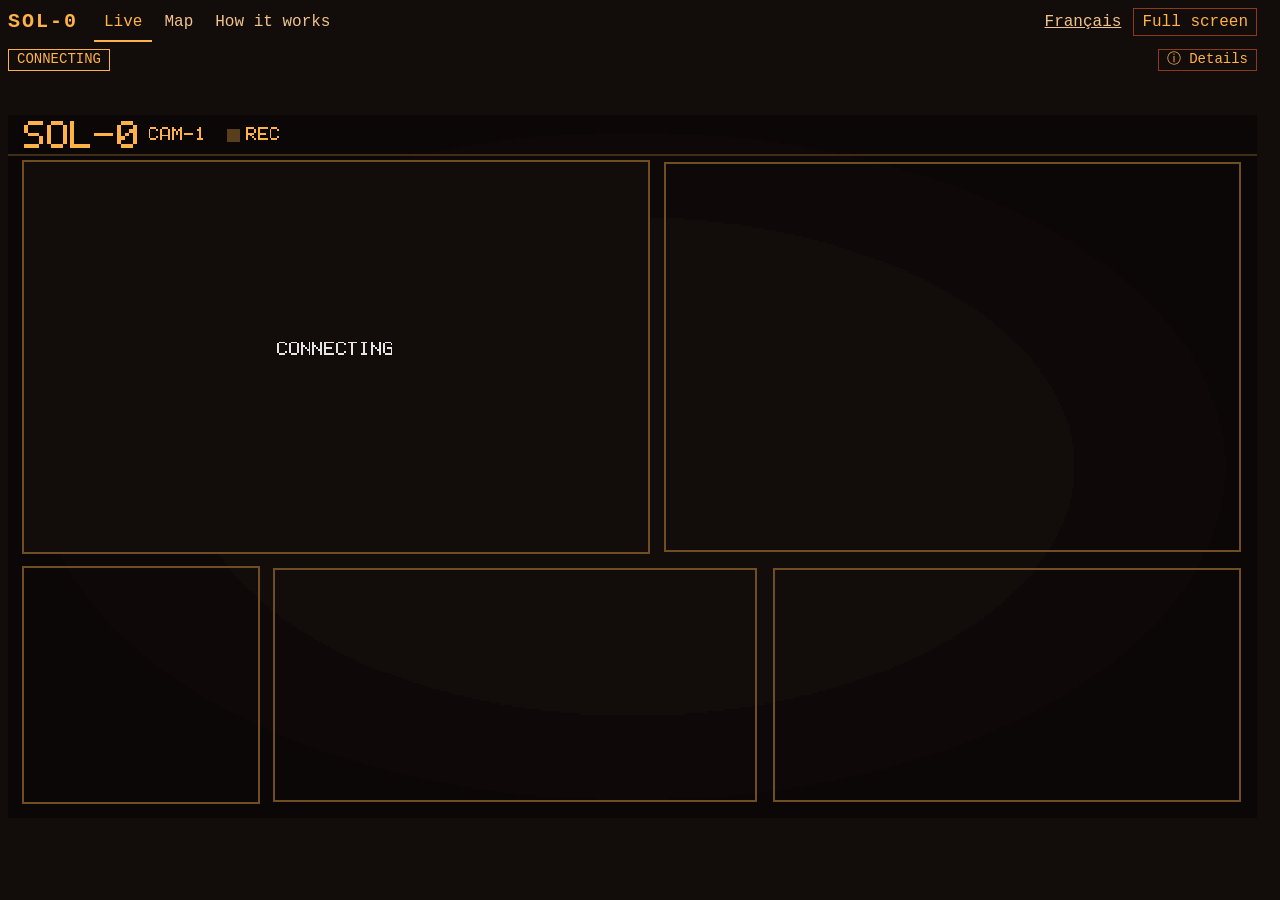
==== commit 89cdf882: "Sol-0 : page du direct (lot4, essai)" ====
--- a/index.html
+++ b/index.html
@@ -3,10 +3,30 @@
 <head>
 <meta charset="utf-8">
 <meta name="viewport" content="width=device-width, initial-scale=1, viewport-fit=cover">
-<meta http-equiv="Content-Security-Policy" content="default-src 'none'; script-src 'self'; style-src 'self'; img-src 'self' data: https://raw.githubusercontent.com; connect-src 'self' https://live.sol0.fr https://raw.githubusercontent.com; base-uri 'none'; form-action 'none'">
+<meta http-equiv="Content-Security-Policy" content="default-src 'none'; script-src 'self'; style-src 'self'; img-src 'self' https://raw.githubusercontent.com; media-src 'self'; connect-src 'self' https://live.sol0.fr https://raw.githubusercontent.com; base-uri 'none'; form-action 'none'">
+<meta http-equiv="Content-Security-Policy" content="img-src 'self' https://raw.githubusercontent.com/MalikChopa/MalikChopa/state/; connect-src 'self' https://live.sol0.fr https://raw.githubusercontent.com/MalikChopa/MalikChopa/state/">
 <meta name="referrer" content="no-referrer">
 <meta name="color-scheme" content="dark">
-<title>Sol-0 live</title>
+<title>Sol-0 live: a simulated rover learning on its own</title>
+<meta name="description" id="mdesc" content="Watch Sol-0 live: a simulated rover with tiny hand-written neural networks, learning on its own on a rust-coloured planet. Nothing is scripted.">
+<link rel="icon" href="favicon.ico" sizes="16x16 32x32 48x48">
+<link rel="icon" href="icons/icon-192.png" type="image/png" sizes="192x192">
+<link rel="apple-touch-icon" href="icons/apple-touch-icon.png">
+<link rel="canonical" href="https://sol0.fr/">
+<meta property="og:type" content="website">
+<meta property="og:site_name" content="Sol-0">
+<meta property="og:title" content="Sol-0 live: a simulated rover learning on its own">
+<meta property="og:description" content="Watch Sol-0 live: a simulated rover with tiny hand-written neural networks, learning on its own on a rust-coloured planet. Nothing is scripted.">
+<meta property="og:url" content="https://sol0.fr/">
+<meta property="og:locale" content="en_US">
+<meta property="og:locale:alternate" content="fr_FR">
+<meta property="og:image" content="https://sol0.fr/about/img/bande-annonce-image180.png">
+<meta property="og:image:type" content="image/png">
+<meta property="og:image:width" content="640">
+<meta property="og:image:height" content="360">
+<meta property="og:image:alt" content="Pixel-art illustration, not a real image of Sol-0: a wheeled rover with a camera mast in a rust desert, marked ILLUSTRATION.">
+<meta name="twitter:card" content="summary_large_image">
+<script type="application/ld+json">{"@context":"https://schema.org","@type":"WebSite","name":"Sol-0","alternateName":["SOL-0","Sol-0 live"],"url":"https://sol0.fr/","inLanguage":["en","fr"]}</script>
 <link rel="stylesheet" href="live.css">
 <script src="route.js"></script>
 </head>
@@ -14,17 +34,30 @@
 <a class="skip" id="skip" href="#en/live"><span class="l-fr" lang="fr">Aller à la console</span><span class="l-en" lang="en">Skip to the console</span></a>
 <header id="top">
 <h1>SOL-0</h1>
-<nav id="tabs" aria-label="Page sections"><a id="tab-live" href="#en/live"><span class="l-fr" lang="fr">Direct</span><span class="l-en" lang="en">Live</span></a><a id="tab-about" href="#en/about"><span class="l-fr" lang="fr">Comment ça marche</span><span class="l-en" lang="en">How it works</span></a></nav>
-<span class="tools"><a id="langlink" href="#fr/live"><span class="l-en" lang="fr">Français</span><span class="l-fr" lang="en">English</span></a><button id="fs" type="button" hidden><span class="l-fr" lang="fr">Plein écran</span><span class="l-en" lang="en">Full screen</span></button></span>
+<nav id="tabs" aria-label="Page sections"><a id="tab-live" href="#en/live"><span class="l-fr" lang="fr">Direct</span><span class="l-en" lang="en">Live</span></a><a id="tab-map" href="#en/map"><span class="l-fr" lang="fr">Carte</span><span class="l-en" lang="en">Map</span></a><a id="tab-about" href="#en/about"><span class="l-fr" lang="fr">Comment ça marche</span><span class="l-en" lang="en">How it works</span></a></nav>
+<span class="tools"><button id="introbtn" type="button" hidden><span aria-hidden="true">&#x25B6;&#xFE0E;</span> <span class="ib-t"><span class="l-fr" lang="fr">Revoir la cinématique</span><span class="l-en" lang="en">Watch the intro</span></span></button><a id="langlink" href="#fr/live"><span class="l-en" lang="fr">Français</span><span class="l-fr" lang="en">English</span></a><button id="fs" type="button" hidden><span class="l-fr" lang="fr">Plein écran</span><span class="l-en" lang="en">Full screen</span></button></span>
 </header>
-<div id="bar"><span id="state" data-state="CONNECTING"><span class="l-fr" lang="fr">CONNEXION</span><span class="l-en" lang="en">CONNECTING</span></span><span id="line"></span><span id="age"></span><span id="noimg"></span></div>
-<div id="bar2"><span id="stagebar"></span><span id="next"></span></div>
-<p id="silentmsg" role="status" hidden></p>
-<p id="stateann" class="sr" role="status"></p>
+<div id="bar" data-nosnippet><span id="state" data-state="CONNECTING"><span class="l-fr" lang="fr">CONNEXION</span><span class="l-en" lang="en">CONNECTING</span></span><span id="solst"></span><span id="age"></span><details id="details"><summary id="infobtn"><span aria-hidden="true">&#x24D8;&#xFE0E;</span> <span class="ib-t"><span class="l-fr" lang="fr">Détails</span><span class="l-en" lang="en">Details</span></span></summary><div id="info">
+<p><span id="line"></span> <span id="noimg"></span></p>
+<p id="stagebar"></p>
+<p id="camdet"></p>
+<p id="alive"></p>
+<p id="next"></p>
+<p id="season"></p>
+<p><span class="l-fr" lang="fr">CAM-1 montre exactement ce que reçoit le cerveau : peu de pixels au début, une vue plus fine aux stades suivants (la table du moteur).</span><span class="l-en" lang="en">CAM-1 shows exactly what the brain receives: a few pixels at first, a sharper view at later stages (the engine's own table).</span></p>
+<p><span class="l-fr" lang="fr">SOL d/n : la place de ce sol dans l'année de la planète, comptée à partir de 0 comme les sols (une année = n sols ; en année 1, d est le numéro du sol). DURÉE DU JOUR : longueur du jour simulé de ce sol.</span><span class="l-en" lang="en">SOL d/n: the place of this sol in the planet's year, counted from 0 like the sols (one year = n sols; in year 1, d is the sol's number). DAYLIGHT: length of the simulated day of this sol.</span></p>
+<p><span class="l-fr" lang="fr">DÉBUT DU SOL : le début, en heure UTC, du créneau de 15 minutes de ce sol. L'heure en haut à gauche de CAM-1 est l'horloge du rover.</span><span class="l-en" lang="en">SOL START: the start, in UTC, of the 15-minute slot of this sol. The hour at the top left of CAM-1 is the rover's own clock.</span></p>
+<p><span class="l-fr" lang="fr">Âge de la donnée : l'âge de la plus ancienne chose dessinée, le dernier pas calculé ou la dernière image de CAM-1 (une image n'arrive que tous les quelques pas). Il grandit pendant la pause de fin de sol et quand le moteur se tait.</span><span class="l-en" lang="en">Data age: the age of the oldest thing drawn, the last computed step or the last CAM-1 image (an image only comes every few steps). It grows during the end-of-sol pause and when the engine is silent.</span></p>
+<p id="legend"><span class="l-fr" lang="fr">Connexions : luminosité = |poids x entrée|, pointillé = négatif. Les nœuds sont exacts.</span><span class="l-en" lang="en">Connections: brightness = |weight x input|, dotted = negative. Nodes are exact.</span></p>
+<p><span class="l-fr" lang="fr">Cliquez ou touchez un panneau pour l'agrandir ; la carte ouvre la carte explorable.</span><span class="l-en" lang="en">Click or tap a panel to enlarge it; the map opens the explorable map.</span></p>
+<p><a id="toabout" href="#en/about"><span class="l-fr" lang="fr">Comment ça marche →</span><span class="l-en" lang="en">How it works →</span></a></p>
+</div></details></div>
+<p id="silentmsg" role="status" data-nosnippet hidden></p>
+<p id="stateann" class="sr" role="status" data-nosnippet></p>
 <main id="main">
 <section id="view-live" aria-labelledby="h-live">
 <h2 id="h-live" class="sr" tabindex="-1"><span class="l-fr" lang="fr">Direct</span><span class="l-en" lang="en">Live</span></h2>
-<noscript><div class="noscript"><p lang="fr">Cette page a besoin de JavaScript pour afficher le direct.</p><p lang="en">This page needs JavaScript to show the live console.</p></div></noscript>
+<noscript><div class="noscript"><p lang="fr">Sol-0 est un rover simulé qui apprend seul sur une planète couleur rouille, avec un cerveau de six petits modules (de très petits réseaux de neurones écrits à la main, et un classeur). Cette page le montre en direct ; l'explication ci-dessous se lit sans JavaScript.</p><p lang="en">Sol-0 is a simulated rover that learns on its own on a rust-coloured planet, with a brain of six small modules (very small neural networks written by hand, and a sorter). This page shows it live; the explanation below can be read without JavaScript.</p><p lang="fr">Cette page a besoin de JavaScript pour afficher le direct.</p><p lang="en">This page needs JavaScript to show the live console.</p><p><a href="https://github.com/MalikChopa/MalikChopa">GitHub · MalikChopa/MalikChopa</a></p></div></noscript>
 <div id="stage" tabindex="-1">
 <div id="console">
 <canvas id="c" width="640" height="360" role="img" aria-label="Live console of the Sol-0 rover: camera, brain, local map, telemetry."></canvas>
@@ -36,22 +69,22 @@
 </div>
 <div id="panels">
 <button id="pb-cam" class="panel" type="button" data-panel="cam" aria-label="CAM-1 camera"><canvas id="pc-cam" width="322" height="202" aria-hidden="true"></canvas></button>
+<p id="camnote2" class="camnote" data-nosnippet></p>
 <button id="pb-brain" class="panel" type="button" data-panel="brain" aria-label="Brain"><canvas id="pc-brain" width="296" height="200" aria-hidden="true"></canvas></button>
 <div id="g-maptel" class="group"><button id="pb-map" class="panel" type="button" data-panel="map" aria-label="Local map"><canvas id="pc-map" width="122" height="122" aria-hidden="true"></canvas></button><button id="pb-tel" class="panel" type="button" data-panel="tel" aria-label="Telemetry"><canvas id="pc-tel" width="248" height="120" aria-hidden="true"></canvas></button></div>
 <button id="pb-inst" class="panel" type="button" data-panel="inst" aria-label="Arm / scan"><canvas id="pc-inst" width="240" height="120" aria-hidden="true"></canvas></button>
 </div>
-<div id="off" hidden><img id="offimg" alt="Last published console animation of Sol-0 (recorded, not live)" width="640" height="360"><p id="offnote"></p></div>
+<div id="off" hidden><canvas id="offc" width="640" height="360" role="img" aria-label="First image of the last published console animation of Sol-0 (still image, recorded, not live)" hidden></canvas><img id="offimg" alt="Last published console animation of Sol-0 (recorded, not live)" width="640" height="360" hidden><p id="offnote"></p><p><button id="offplay" type="button" hidden><span class="l-fr" lang="fr">Lire l'animation</span><span class="l-en" lang="en">Play the animation</span></button></p></div>
 </div>
-<details id="details"><summary><span class="l-fr" lang="fr">Détails</span><span class="l-en" lang="en">Details</span></summary>
-<p id="season"></p>
-<p><span class="l-fr" lang="fr">SOL d/n : la place de ce sol dans l'année de la planète, comptée à partir de 0 comme les sols (une année = n sols ; en année 1, d est le numéro du sol). DURÉE DU JOUR : longueur du jour simulé de ce sol.</span><span class="l-en" lang="en">SOL d/n: the place of this sol in the planet's year, counted from 0 like the sols (one year = n sols; in year 1, d is the sol's number). DAYLIGHT: length of the simulated day of this sol.</span></p>
-<p><span class="l-fr" lang="fr">DÉBUT DU SOL : le début, en heure UTC, du créneau de 15 minutes de ce sol. L'heure en haut à gauche de CAM-1 est l'horloge du rover.</span><span class="l-en" lang="en">SOL START: the start, in UTC, of the 15-minute slot of this sol. The hour at the top left of CAM-1 is the rover's own clock.</span></p>
-<p><span class="l-fr" lang="fr">Âge de la donnée : l'âge de la plus ancienne chose dessinée, le dernier pas calculé ou la dernière image de CAM-1 (une image n'arrive que tous les quelques pas). Il grandit pendant la pause de fin de sol et quand le moteur se tait.</span><span class="l-en" lang="en">Data age: the age of the oldest thing drawn, the last computed step or the last CAM-1 image (an image only comes every few steps). It grows during the end-of-sol pause and when the engine is silent.</span></p>
-<p id="legend"><span class="l-fr" lang="fr">Connexions : luminosité = |poids x entrée|, pointillé = négatif. Les nœuds sont exacts.</span><span class="l-en" lang="en">Connections: brightness = |weight x input|, dotted = negative. Nodes are exact.</span></p>
-<p><span class="l-fr" lang="fr">Cliquez ou touchez un panneau pour l'agrandir.</span><span class="l-en" lang="en">Click or tap a panel to enlarge it.</span></p>
-<p><a id="toabout" href="#en/about"><span class="l-fr" lang="fr">Comment ça marche →</span><span class="l-en" lang="en">How it works →</span></a></p>
-</details>
+<p id="camnote" class="camnote" data-nosnippet></p>
 <p id="summary" class="sr" aria-live="polite"></p>
+</section>
+<section id="view-map" aria-labelledby="h-map" data-nosnippet>
+<h2 id="h-map" class="sr" tabindex="-1"><span class="l-fr" lang="fr">Carte</span><span class="l-en" lang="en">Map</span></h2>
+<div id="mapbar"><p id="maplabel"></p><span class="mapbtns"><span id="mapzoom"></span><button id="map-out" type="button" aria-label="Zoom out">&minus;</button><button id="map-in" type="button" aria-label="Zoom in">+</button><button id="map-reset" type="button"><span class="l-fr" lang="fr">Recentrer</span><span class="l-en" lang="en">Reset</span></button><button id="map-whole" type="button" hidden><span class="l-fr" lang="fr">Vue d'ensemble</span><span class="l-en" lang="en">Overview</span></button></span></div>
+<div id="mapview" tabindex="0" role="application" aria-label="Published map of the area explored by Sol-0" aria-describedby="maphelp"><div id="mapwrap"><canvas id="mapimg" width="1" height="1" aria-hidden="true"></canvas><canvas id="maptrail" width="1" height="1" aria-hidden="true"></canvas></div></div>
+<p id="mapnote"></p>
+<p id="maphelp"><span class="l-fr" lang="fr">La carte publiée : la zone explorée à la fin d'un sol (sombre = jamais vu), telle que publiée sur GitHub (quelques fois par jour ; jusqu'à 15 min de retard). « il y a » compte depuis l'heure de ce sol dans le status.json publié. Glissez pour déplacer, molette ou pincement pour zoomer ; touches : flèches, + et −, 0 pour recentrer.</span><span class="l-en" lang="en">The published map: the explored area at the end of a sol (dark = never seen), as published on GitHub (a few times a day; up to 15 min late). « ago » counts from that sol's time in the published status.json. Drag to move, wheel or pinch to zoom; keys: arrows, + and −, 0 to reset.</span></p>
 </section>
 <section id="view-about" aria-labelledby="h-about">
 <h2 id="h-about" class="sr" tabindex="-1"><span class="l-fr" lang="fr">Comment ça marche</span><span class="l-en" lang="en">How it works</span></h2>
@@ -778,9 +811,19 @@
 <div id="ov-body"><canvas id="ov-c" width="322" height="202" aria-hidden="true"></canvas></div>
 <p id="ov-hint" hidden><span class="l-fr" lang="fr">Tournez l'appareil pour agrandir.</span><span class="l-en" lang="en">Rotate your device for a larger view.</span></p>
 </dialog>
+<dialog id="intro" aria-labelledby="intro-title" aria-describedby="intro-label">
+<div id="intro-box">
+<h2 id="intro-title" class="sr"><span class="l-fr" lang="fr">Bande-annonce de Sol-0, illustration dessinée, 39 secondes</span><span class="l-en" lang="en">Sol-0 trailer, drawn illustration, 39 seconds</span></h2>
+<p id="intro-label"><span class="l-fr" lang="fr">ILLUSTRATION : bande-annonce dessinée, pas une image de la simulation.</span><span class="l-en" lang="en">ILLUSTRATION: a drawn trailer, not footage from the simulation.</span></p>
+<video id="intro-v" width="640" height="360" muted playsinline preload="none" aria-labelledby="intro-title"></video>
+<p class="introbtns"><button id="intro-play" type="button" hidden><span class="l-fr" lang="fr">Lancer la cinématique</span><span class="l-en" lang="en">Play the intro</span></button><button id="intro-snd" type="button"><span id="intro-snd-on"><span class="l-fr" lang="fr">Activer le son</span><span class="l-en" lang="en">Sound on</span></span><span id="intro-snd-off" hidden><span class="l-fr" lang="fr">Couper le son</span><span class="l-en" lang="en">Sound off</span></span></button><button id="intro-skip" type="button"><span class="l-fr" lang="fr">Passer</span><span class="l-en" lang="en">Skip</span></button></p>
+</div>
+</dialog>
 <script src="console.js"></script>
 <script src="live.js"></script>
 <script src="layout.js"></script>
+<script src="mapview.js"></script>
 <script src="app.js"></script>
+<script src="intro.js"></script>
 </body>
 </html>
--- a/live.css
+++ b/live.css
@@ -4,11 +4,16 @@
 html { scrollbar-gutter: stable; background: var(--bg); }
 html, body { margin: 0; color: var(--fg); font-family: ui-monospace, SFMono-Regular, Menlo, Consolas, "Liberation Mono", monospace; font-size: 16px; line-height: 1.4; }
 body { background: var(--bg); min-height: 100vh; min-height: 100dvh; }
-/* language and tab are set on <html> by route.js before the first paint */
-html[lang="fr"] .l-en, html[lang="en"] .l-fr { display: none; }
-html[data-tab="about"] #view-live, html[data-tab="live"] #view-about { display: none; }
+/* language and tab are set on <html> by route.js before the first paint, with the class `js` */
+html.js[lang="fr"] .l-en, html.js[lang="en"] .l-fr { display: none; }
+html.js[data-tab="about"] #view-live, html.js[data-tab="live"] #view-about { display: none; }
+html.js[data-tab="map"] #view-live, html.js[data-tab="map"] #view-about, html.js:not([data-tab="map"]) #view-map { display: none; }
+/* without JavaScript (SEO lot A): the explainer in both languages under the <noscript> text; nothing of the live console, which needs
+   the script (tabs, language link, status bars, empty console, details) */
+html:not(.js) #skip, html:not(.js) #tabs, html:not(.js) .tools, html:not(.js) #bar, html:not(.js) #stage, html:not(.js) .camnote,
+html:not(.js) #details, html:not(.js) #view-map { display: none; }
 html[data-mode="console"] #panels, html[data-mode="panels"] #console { display: none; }
-html.offline #console, html.offline #panels { display: none; }
+html.offline #console, html.offline #panels, html.offline #camnote { display: none; }
 .sr { position: absolute; width: 1px; height: 1px; margin: -1px; padding: 0; overflow: hidden; clip: rect(0 0 0 0); clip-path: inset(50%); white-space: nowrap; border: 0; }
 .skip { position: absolute; left: 8px; top: -100px; z-index: 10; background: var(--bg); color: var(--fg); padding: 8px; border: 2px solid var(--fg); }
 .skip:focus { top: 8px; }
@@ -24,21 +29,15 @@
 #tabs a:hover { color: var(--fg); }
 .tools { margin-left: auto; display: flex; gap: 12px; align-items: center; }
 #fs { background: none; border: 1px solid var(--rust); padding: 2px 8px; cursor: pointer; }
-/* status bar (DESIGN.md §5): the badge, the sol and what it does, the age of the data; stays visible while scrolling */
-#bar, #bar2 { display: flex; flex-wrap: wrap; align-items: center; gap: 2px 14px; font-size: 14px; color: var(--dim); overflow-wrap: anywhere;
-  padding: 0 max(8px, env(safe-area-inset-right)) 0 max(8px, env(safe-area-inset-left)); }
-#bar { position: sticky; top: 0; z-index: 3; min-height: 32px; background: var(--bg); }
-#bar2:empty, #bar2 span:empty, #bar > span:empty { display: none; }
-/* console mode: ONE status row (VERIF-rc14 I2): app.js moves #stagebar and #next into #bar, #bar2 is never shown, so the console keeps
-   its size when the end-of-sol countdown appears; one line, the console's size never follows the length of a text that changes */
-html[data-mode="console"] #bar { flex-wrap: nowrap; overflow: hidden; }
-html[data-mode="console"] #bar2 { display: none; }
-html[data-mode="console"] #bar > span { white-space: nowrap; overflow: hidden; text-overflow: ellipsis; min-width: 0; flex: 0 100 auto; }
-/* VERIF-rc14 I1: the badge and the data age never shrink (the age always keeps its number); the stage and « no image yet » give way
-   first (the canvas shows both), then the sol line, the next sol last */
-html[data-mode="console"] #bar > #state, html[data-mode="console"] #bar > #age { flex: none; }
-html[data-mode="console"] #bar > #noimg, html[data-mode="console"] #bar > #stagebar { flex-shrink: 1000; }
-html[data-mode="console"] #bar > #next { flex-shrink: 1; }
+/* status bar (consigne 53): badge, « Sol n · Stage s », data age, « Details » (the rest); sticky. Badge and age never shrink
+   (VERIF-rc14 I1); « Details » keeps only its ⓘ on a narrow screen */
+#bar { position: sticky; top: 0; z-index: 3; display: flex; flex-wrap: nowrap; align-items: center; gap: 2px 14px; min-height: 32px; font-size: 14px;
+  color: var(--dim); background: var(--bg); padding: 0 max(8px, env(safe-area-inset-right)) 0 max(8px, env(safe-area-inset-left)); }
+#bar > span:empty { display: none; }
+html[data-mode="panels"] #bar { flex-wrap: wrap; }
+#bar > span { white-space: nowrap; overflow: hidden; text-overflow: ellipsis; min-width: 0; flex: 0 100 auto; }
+#bar > #state, #bar > #age { flex: none; }
+#state[data-state="LIVE"]::before { content: "\25CF\FE0E  "; }
 #state { border: 1px solid var(--fg); padding: 0 8px; color: var(--fg); white-space: nowrap; }
 #state[data-state="OFFLINE"], #state[data-state="SERVER BUSY"], #state[data-state="ENGINE SILENT"], #state[data-state="ENGINE HOLD"], #state[data-state="RESUMING"] { background: var(--fg); color: var(--bg); }
 #line { color: var(--fg); }
@@ -51,17 +50,20 @@
 #console { position: absolute; left: 0; top: 0; width: 640px; height: 360px; }
 canvas, #offimg { display: block; background: var(--bg); image-rendering: crisp-edges; image-rendering: pixelated; }
 #c { width: 100%; height: 100%; }
-#off img { width: 100%; height: auto; max-height: 100%; object-fit: contain; }
+#off img, #off canvas { width: 100%; height: auto; max-height: 100%; object-fit: contain; }
+#off [hidden] { display: none; }
 #offnote { color: var(--dim); }
+#offplay { background: none; border: 1px solid var(--rust); padding: 2px 8px; cursor: pointer; }
 /* clickable zones over the whole console: the panel rectangles in % of 640x360 (= layout.js PANELS, tests/page/layout.test.js) */
 .hit { position: absolute; display: block; margin: 0; padding: 0; border: 0; background: transparent; cursor: zoom-in; }
 .hit:hover, .hit:focus-visible { outline: 2px solid var(--fg); outline-offset: -2px; }
 .hit .tip { display: none; position: absolute; right: 3px; top: 3px; padding: 0 5px; font-size: 14px; line-height: 18px; background: var(--bg); color: var(--fg); border: 1px solid var(--fg); }
 .hit:hover .tip, .hit:focus-visible .tip { display: block; }
 .hit[aria-disabled="true"], .panel[aria-disabled="true"] { cursor: default; }
+#hit-map, #pb-map { cursor: pointer; }
 .hit[aria-disabled="true"]:hover { outline: none; }
 .hit[aria-disabled="true"] .tip { display: none; }
-.nodialog .hit { display: none; }
+.nodialog .hit:not(#hit-map) { display: none; }
 .nodialog .panel { cursor: default; }
 .hit-cam { left: 1.09375%; top: 6.38889%; width: 50.3125%; height: 56.11111%; }
 .hit-brain { left: 52.5%; top: 6.66667%; width: 46.25%; height: 55.55556%; }
@@ -75,20 +77,36 @@
 .group.split { flex-direction: column; align-items: center; align-items: safe center; gap: 8px; }
 .panel { display: block; margin: 0; padding: 0; border: 0; background: none; line-height: 0; cursor: zoom-in; }
 .panel:hover canvas, .panel:focus-visible canvas { outline: 2px solid var(--fg); outline-offset: -2px; }
-/* « Details »: what the bar does not say (season, legend, what the data age means) */
-#details { margin: 6px 0 0; color: var(--dim); font-size: 14px; }
-#details summary { cursor: pointer; color: var(--fg); min-height: 24px; }
-#details p { margin: 4px 0; max-width: 90ch; }
+/* « Details »: its text over the page, under the bar */
+#details { margin-left: auto; flex: none; }
+#infobtn { list-style: none; cursor: pointer; color: var(--fg); border: 1px solid var(--rust); padding: 0 8px; white-space: nowrap; }
+#infobtn::-webkit-details-marker { display: none; }
+#info { position: absolute; top: 100%; right: max(8px, env(safe-area-inset-right)); box-sizing: border-box; width: min(64ch, calc(100vw - 16px));
+  max-height: calc(100vh - 96px); max-height: calc(100dvh - 96px); overflow: auto; padding: 4px 12px 8px; background: var(--bg); border: 1px solid var(--rust); }
+#info p { margin: 6px 0; }
+#info p:empty { display: none; }
+@media (max-width: 520px) { #infobtn .ib-t { position: absolute; width: 1px; height: 1px; overflow: hidden; clip-path: inset(50%); white-space: nowrap; } }
+/* CAM-1's size, under the console (panels: under CAM-1): one 28 px line, the room layout.js keeps (CHROME.details) */
+.camnote { margin: 0; max-width: 100%; min-height: 28px; line-height: 28px; font-size: 14px; color: var(--dim); white-space: nowrap; overflow: hidden; text-overflow: ellipsis; }
+html[data-mode="panels"] #camnote { display: none; }
+/* the explorable map (consigne 53): sizes set by app.js */
+#view-map { padding: 0 max(8px, env(safe-area-inset-right)) 8px max(8px, env(safe-area-inset-left)); }
+#mapbar { display: flex; flex-wrap: wrap; align-items: center; gap: 4px 12px; min-height: 44px; }
+#maplabel { margin: 0; color: var(--fg); font-size: 14px; }
+.mapbtns { margin-left: auto; display: flex; gap: 6px; align-items: center; color: var(--dim); font-size: 14px; }
+.mapbtns button { min-width: 36px; min-height: 36px; padding: 0 8px; border: 1px solid var(--rust); background: var(--bg); cursor: pointer; }
+#mapview { position: relative; overflow: hidden; height: calc(100vh - 190px); height: calc(100dvh - 190px); min-height: 220px; border: 1px solid var(--rust);
+  touch-action: none; cursor: grab; user-select: none; }
+#mapwrap, #mapwrap canvas { position: absolute; left: 0; top: 0; }
+#maptrail { background: transparent; }
+#mapnote, #maphelp { margin: 4px 0; font-size: 14px; color: var(--dim); max-width: 100ch; }
 .noscript { padding: 16px 0; color: var(--dim); }
-/* compact (phone in landscape): a short header row and a short status row (VERIF-rc14 I2: 32 + 26 px, layout.js CHROME), « Details »
-   under the fold; the stage is in the canvas header; during the end-of-sol wait the next sol takes the sol line's room */
+/* compact (phone in landscape): short header and status rows (VERIF-rc14 I2: 32 + 26 px, layout.js CHROME); camera note under the fold */
 html.compact #top { min-height: 32px; }
 html.compact h1 { font-size: 16px; }
 html.compact #tabs a { padding: 4px 8px 3px; font-size: 14px; }
 html.compact .tools { font-size: 14px; }
 html.compact #bar { min-height: 26px; font-size: 13px; gap: 2px 10px; }
-html.compact #stagebar { display: none; }
-html.compact #bar.waitnext > #line, html.compact #bar.waitnext > #noimg { display: none; }
 html.compact #view-live { padding-bottom: 4px; }
 /* the enlarged panel (DESIGN.md §4): same pixels, larger; the page darkens in one step, no transition */
 #ov { position: fixed; inset: 0; width: 100%; height: 100%; max-width: none; max-height: none; margin: 0; padding: 0; border: 0; background: transparent; color: var(--fg); }
@@ -100,6 +118,21 @@
 .ovbtns a, .ovbtns button { display: inline-block; min-width: 36px; min-height: 36px; line-height: 34px; padding: 0 8px; text-align: center; border: 1px solid var(--rust); background: var(--bg); color: var(--fg); text-decoration: none; cursor: pointer; box-sizing: border-box; }
 #ov-body { display: flex; align-items: center; justify-content: center; height: calc(100% - 44px); }
 #ov-hint { position: absolute; left: 0; right: 0; bottom: 8px; margin: 0; text-align: center; color: var(--dim); font-size: 14px; }
+/* the intro cinematic (intro.js): a dialog above the live, the page darkens in one step, no transition (EF-87); the film is drawn
+   pixel art (640x360, scaled without smoothing); the header button keeps only its ▶ on a narrow or short screen (name kept for readers) */
+#introbtn { background: none; border: 1px solid var(--rust); padding: 2px 8px; cursor: pointer; white-space: nowrap; }
+#intro { position: fixed; inset: 0; width: 100%; height: 100%; max-width: none; max-height: none; margin: 0; padding: 0; border: 0; background: transparent; color: var(--fg); }
+#intro::backdrop { background: rgba(18, 12, 10, 0.96); }
+#intro [hidden] { display: none; }
+#intro-box { box-sizing: border-box; min-height: 100%; display: flex; flex-direction: column; align-items: center; justify-content: center; gap: 8px;
+  padding: 8px max(8px, env(safe-area-inset-right)) 8px max(8px, env(safe-area-inset-left)); }
+#intro-label { margin: 0; max-width: 640px; font-size: 14px; color: var(--dim); text-align: center; }
+#intro-v { display: block; width: 100%; max-width: 1280px; height: auto; max-height: calc(100vh - 120px); max-height: calc(100dvh - 120px); aspect-ratio: 16 / 9;
+  object-fit: contain; background: #000; image-rendering: crisp-edges; image-rendering: pixelated; }
+.introbtns { margin: 0; display: flex; flex-wrap: wrap; justify-content: center; gap: 8px; }
+.introbtns button { min-height: 36px; padding: 0 12px; border: 1px solid var(--rust); background: var(--bg); color: var(--fg); cursor: pointer; }
+@media (max-width: 760px) { #introbtn .ib-t { position: absolute; width: 1px; height: 1px; margin: -1px; overflow: hidden; clip: rect(0 0 0 0); clip-path: inset(50%); white-space: nowrap; } }
+html.compact #introbtn .ib-t { position: absolute; width: 1px; height: 1px; margin: -1px; overflow: hidden; clip: rect(0 0 0 0); clip-path: inset(50%); white-space: nowrap; }
 /* « How it works » tab: the explainer's own rules (out/page-v2/explain/explain.css, merged) */
 #view-about { padding: 0 max(8px, env(safe-area-inset-right)) 0 max(8px, env(safe-area-inset-left)); }
 .x{box-sizing:border-box;max-width:76ch;margin:0 auto;padding:8px 16px 56px;color:#f2c38b;background:#120c0a;
@@ -169,3 +202,12 @@
 @media print{.x{color:#000;background:#fff}.x h2,.x h3,.x h4,.x h5,.x strong,.x a{color:#000}}
 /* Texte réservé aux lecteurs d'écran (légende du tableau des stades) */
 .x-sr{position:absolute;width:1px;height:1px;margin:-1px;padding:0;overflow:hidden;clip:rect(0 0 0 0);clip-path:inset(50%);white-space:nowrap;border:0}
+/* 404.html (SEC-17): the console's look, both languages, no script; served by Caddy for any unknown path of the page */
+.nf-home { color: var(--fg); text-decoration: none; }
+.nf-main { padding: 16px max(8px, env(safe-area-inset-right)) 32px max(8px, env(safe-area-inset-left)); }
+.nf-box { box-sizing: border-box; max-width: 640px; margin: 24px auto; border: 1px solid var(--rust); padding: 0 16px 16px; }
+.nf-head { margin: 0 -16px 8px; padding: 6px 16px; border-bottom: 1px solid var(--rust); letter-spacing: 1px; }
+.nf-badge { border: 1px solid var(--fg); padding: 0 8px; background: var(--fg); color: var(--bg); }
+.nf-box h2 { font-size: 18px; margin: 16px 0 4px; }
+.nf-box p { color: var(--dim); margin: 6px 0; }
+.nf-links a { display: inline-block; min-height: 24px; margin: 4px 16px 0 0; color: var(--fg); }
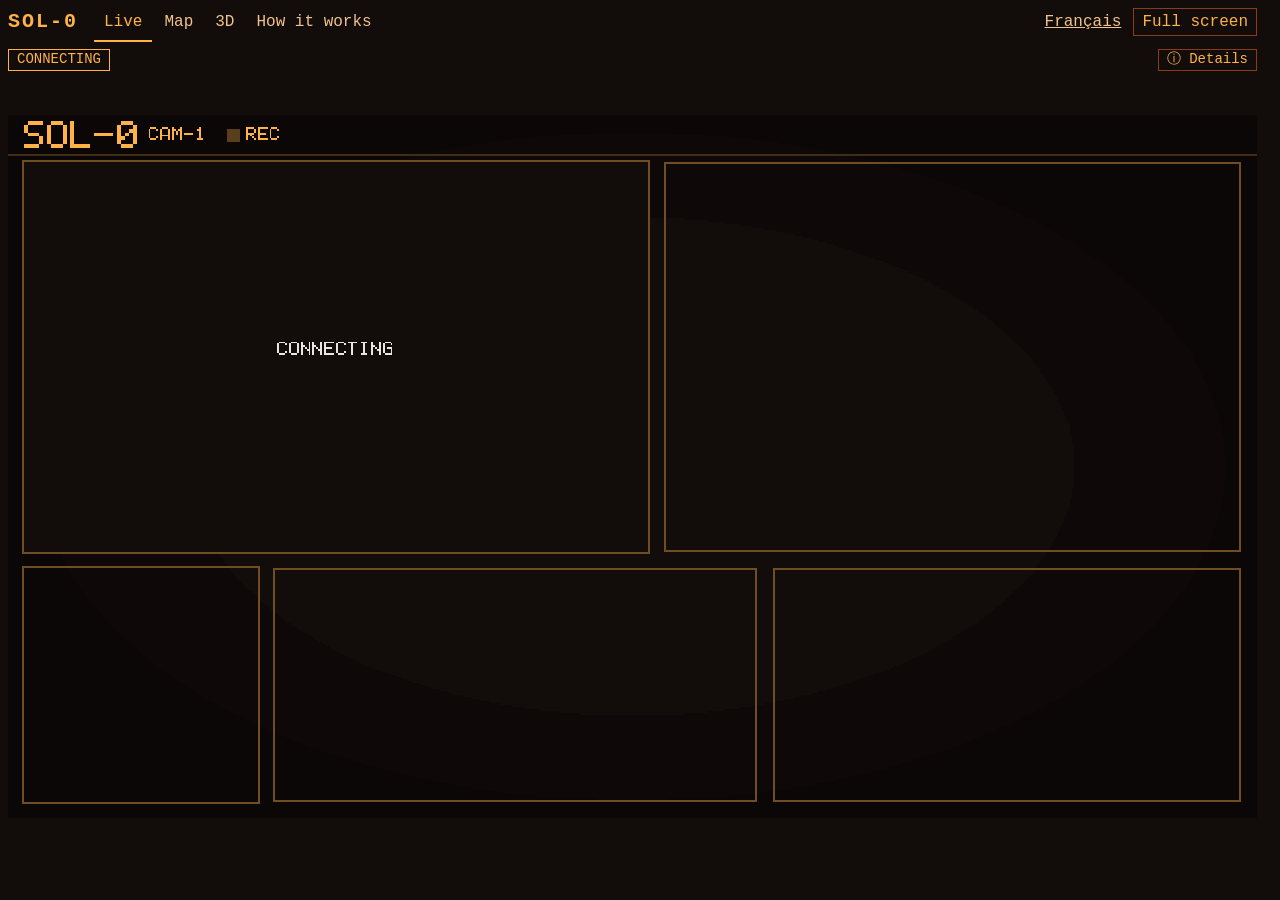
==== commit d98a0b53: "Sol-0 : page du direct (lot5, essai)" ====
--- a/index.html
+++ b/index.html
@@ -34,7 +34,7 @@
 <a class="skip" id="skip" href="#en/live"><span class="l-fr" lang="fr">Aller à la console</span><span class="l-en" lang="en">Skip to the console</span></a>
 <header id="top">
 <h1>SOL-0</h1>
-<nav id="tabs" aria-label="Page sections"><a id="tab-live" href="#en/live"><span class="l-fr" lang="fr">Direct</span><span class="l-en" lang="en">Live</span></a><a id="tab-map" href="#en/map"><span class="l-fr" lang="fr">Carte</span><span class="l-en" lang="en">Map</span></a><a id="tab-about" href="#en/about"><span class="l-fr" lang="fr">Comment ça marche</span><span class="l-en" lang="en">How it works</span></a></nav>
+<nav id="tabs" aria-label="Page sections"><a id="tab-live" href="#en/live"><span class="l-fr" lang="fr">Direct</span><span class="l-en" lang="en">Live</span></a><a id="tab-map" href="#en/map"><span class="l-fr" lang="fr">Carte</span><span class="l-en" lang="en">Map</span></a><a id="tab-3d" href="#en/3d"><span class="l-fr" lang="fr">3D</span><span class="l-en" lang="en">3D</span></a><a id="tab-about" href="#en/about"><span class="l-fr" lang="fr">Comment ça marche</span><span class="l-en" lang="en">How it works</span></a></nav>
 <span class="tools"><button id="introbtn" type="button" hidden><span aria-hidden="true">&#x25B6;&#xFE0E;</span> <span class="ib-t"><span class="l-fr" lang="fr">Revoir la cinématique</span><span class="l-en" lang="en">Watch the intro</span></span></button><a id="langlink" href="#fr/live"><span class="l-en" lang="fr">Français</span><span class="l-fr" lang="en">English</span></a><button id="fs" type="button" hidden><span class="l-fr" lang="fr">Plein écran</span><span class="l-en" lang="en">Full screen</span></button></span>
 </header>
 <div id="bar" data-nosnippet><span id="state" data-state="CONNECTING"><span class="l-fr" lang="fr">CONNEXION</span><span class="l-en" lang="en">CONNECTING</span></span><span id="solst"></span><span id="age"></span><details id="details"><summary id="infobtn"><span aria-hidden="true">&#x24D8;&#xFE0E;</span> <span class="ib-t"><span class="l-fr" lang="fr">Détails</span><span class="l-en" lang="en">Details</span></span></summary><div id="info">
@@ -81,10 +81,22 @@
 </section>
 <section id="view-map" aria-labelledby="h-map" data-nosnippet>
 <h2 id="h-map" class="sr" tabindex="-1"><span class="l-fr" lang="fr">Carte</span><span class="l-en" lang="en">Map</span></h2>
-<div id="mapbar"><p id="maplabel"></p><span class="mapbtns"><span id="mapzoom"></span><button id="map-out" type="button" aria-label="Zoom out">&minus;</button><button id="map-in" type="button" aria-label="Zoom in">+</button><button id="map-reset" type="button"><span class="l-fr" lang="fr">Recentrer</span><span class="l-en" lang="en">Reset</span></button><button id="map-whole" type="button" hidden><span class="l-fr" lang="fr">Vue d'ensemble</span><span class="l-en" lang="en">Overview</span></button></span></div>
+<div id="mapbar"><p id="maplabel"></p><span class="mapbtns"><a id="map-3d" href="#en/3d"><span class="l-fr" lang="fr">Voir en 3D</span><span class="l-en" lang="en">See in 3D</span></a><span id="mapzoom"></span><button id="map-out" type="button" aria-label="Zoom out">&minus;</button><button id="map-in" type="button" aria-label="Zoom in">+</button><button id="map-reset" type="button"><span class="l-fr" lang="fr">Recentrer</span><span class="l-en" lang="en">Reset</span></button><button id="map-whole" type="button" hidden><span class="l-fr" lang="fr">Vue d'ensemble</span><span class="l-en" lang="en">Overview</span></button></span></div>
 <div id="mapview" tabindex="0" role="application" aria-label="Published map of the area explored by Sol-0" aria-describedby="maphelp"><div id="mapwrap"><canvas id="mapimg" width="1" height="1" aria-hidden="true"></canvas><canvas id="maptrail" width="1" height="1" aria-hidden="true"></canvas></div></div>
 <p id="mapnote"></p>
 <p id="maphelp"><span class="l-fr" lang="fr">La carte publiée : la zone explorée à la fin d'un sol (sombre = jamais vu), telle que publiée sur GitHub (quelques fois par jour ; jusqu'à 15 min de retard). « il y a » compte depuis l'heure de ce sol dans le status.json publié. Glissez pour déplacer, molette ou pincement pour zoomer ; touches : flèches, + et −, 0 pour recentrer.</span><span class="l-en" lang="en">The published map: the explored area at the end of a sol (dark = never seen), as published on GitHub (a few times a day; up to 15 min late). « ago » counts from that sol's time in the published status.json. Drag to move, wheel or pinch to zoom; keys: arrows, + and −, 0 to reset.</span></p>
+</section>
+<section id="view-3d" aria-labelledby="h-3d" data-nosnippet>
+<h2 id="h-3d" class="sr" tabindex="-1"><span class="l-fr" lang="fr">Vue 3D</span><span class="l-en" lang="en">3D view</span></h2>
+<p id="v3-fixed"><span class="l-fr" lang="fr">Vue 3D reconstruite à partir des données du direct. Corps du rover : illustration.</span><span class="l-en" lang="en">3D view rebuilt from the live data. Rover body: illustration.</span></p>
+<div id="v3-bar"><span class="v3seg" role="group" aria-label="Camera mode"><button id="v3-orbit" type="button" aria-pressed="true"><span class="l-fr" lang="fr">Autour</span><span class="l-en" lang="en">Around</span></button><button id="v3-behind" type="button" aria-pressed="false"><span class="l-fr" lang="fr">Derrière</span><span class="l-en" lang="en">Behind</span></button><button id="v3-top" type="button" aria-pressed="false"><span class="l-fr" lang="fr">Dessus</span><span class="l-en" lang="en">Top</span></button></span><button id="v3-out" type="button" aria-label="Zoom out">&minus;</button><button id="v3-in" type="button" aria-label="Zoom in">+</button><button id="v3-re" type="button"><span class="l-fr" lang="fr">⟲ Recentrer</span><span class="l-en" lang="en">⟲ Recentre</span></button><label><input id="v3-trail" type="checkbox" checked> <span class="l-fr" lang="fr">Trace</span><span class="l-en" lang="en">Trail</span></label><label><input id="v3-cone" type="checkbox" checked> <span class="l-fr" lang="fr">Cône</span><span class="l-en" lang="en">Cone</span></label><span id="v3-badge"></span></div>
+<div id="v3-stage" tabindex="0" role="application" aria-label="3D view of Sol-0, rebuilt from the live data" aria-describedby="v3-help"><canvas id="v3-c" width="320" height="180" role="img" aria-label="The rover on the cells already seen during this sol" hidden></canvas><p id="v3-wait"><span class="l-fr" lang="fr">En attente des données du direct</span><span class="l-en" lang="en">Waiting for live data</span></p></div>
+<p id="v3-read"></p>
+<p id="v3-pend"></p>
+<p class="v3act"><button id="v3-desc" type="button"><span class="l-fr" lang="fr">Décrire la scène</span><span class="l-en" lang="en">Describe the scene</span></button><a id="v3-map" href="#en/map"><span class="l-fr" lang="fr">Carte</span><span class="l-en" lang="en">Map</span></a></p>
+<p id="v3-said" aria-live="polite"></p>
+<details id="v3-legend" open><summary><span class="l-fr" lang="fr">Ce qui est réel</span><span class="l-en" lang="en">What is real</span></summary><ul><li><span class="l-fr" lang="fr">Corps du rover : une illustration à l'échelle de ses vraies mesures : 2 roues écartées de 2,5 m, œil à 2 m. Forme, caisson, mât et rayon des roues : choisis.</span><span class="l-en" lang="en">Rover body: an illustration to the scale of its real measurements: 2 wheels 2.5 m apart, eye at 2 m. Shape, box, mast and wheel radius: chosen.</span></li><li><span class="l-fr" lang="fr">Sol plat : tant que le relief n'est pas publié, le sol et le corps sont dessinés à plat. Sa vraie inclinaison : voir l'inclinomètre (en bas à gauche : tangage, puis roulis).</span><span class="l-en" lang="en">Flat ground: until the relief is published, the ground and the body are drawn level. Its real tilt: see the tilt gauges (bottom left: pitch, then roll).</span></li><li><span class="l-fr" lang="fr">Relief : les hauteurs que le moteur publie pour les cases déjà vues, au centimètre près ; le corps est alors posé dessus. Une case vue sans hauteur reste dans le brouillard.</span><span class="l-en" lang="en">Relief: the heights the engine publishes for the cells already seen, to the centimetre; the body then stands on it. A seen cell without a height yet stays in the fog.</span></li><li><span class="l-fr" lang="fr">Rotation des roues : le vrai mouvement de chaque côté, déduit des deux dernières positions. Flèches : la vraie commande du cerveau qui a produit ce mouvement (donnée un pas plus tôt). L'écart entre les deux, c'est le glissement (ou une roue bloquée).</span><span class="l-en" lang="en">Wheel rotation: the real motion of each side, derived from the last two positions. Arrows: the brain's real command that made this motion (given one step earlier). The gap between the two is slip (or a blocked wheel).</span></li><li><span class="l-fr" lang="fr">Brouillard (sombre) : les cases pas encore vues pendant ce sol. Rien n'est deviné.</span><span class="l-en" lang="en">Fog (dark): the cells not seen yet during this sol. Nothing is guessed.</span></li><li><span class="l-fr" lang="fr">Il avance par pas : 1 pas = 72 s de sa journée, sans position inventée entre deux.</span><span class="l-en" lang="en">It moves in steps: 1 step = 72 s of its day, no invented position in between.</span></li><li><span class="l-fr" lang="fr">Couleurs et lumière du sol : celles de sa caméra CAM-1 (sans bruit ni brume).</span><span class="l-en" lang="en">Ground colours and light: those of its camera CAM-1 (without noise or haze).</span></li><li><span class="l-fr" lang="fr">Nuit : le sol n'est pas éclairé ; les traits ambre sont des repères.</span><span class="l-en" lang="en">Night: the ground is not lit; amber lines are guides.</span></li><li><span class="l-fr" lang="fr">Cône : la zone que CAM-1 échantillonne (70°, portée du stade). Points ambre : sa trace pendant ce sol ; croix : sa cible.</span><span class="l-en" lang="en">Cone: the area CAM-1 samples (70°, range of the stage). Amber dots: its trail during this sol; cross: its target.</span></li><li><span class="l-fr" lang="fr">Côtés : la vue garde l'orientation de CAM-1 et de la carte (la droite du rover est à droite dans CAM-1). D et G, comme dans la console : D est la roue droite (la première sortie du cerveau), G la gauche ; chaque flèche et chaque lettre sont dessinées à côté de leur roue.</span><span class="l-en" lang="en">Sides: the view keeps the orientation of CAM-1 and of the map (the rover's right is on the right of CAM-1). R and L, as in the console: R is the right wheel (the brain's first output), L the left one; each arrow and each letter is drawn beside its own wheel.</span></li></ul></details>
+<p id="v3-help"><span class="l-fr" lang="fr">Glisser : tourner · Molette ou pincement : zoom · Double-clic : recentrer · Clavier (vue sélectionnée) : ← → ↑ ↓, + −, 0 recentrer, 1 2 3 modes, T trace, C cône. Autour : tourner librement ; Derrière : suit son cap ; Dessus : orientée comme la carte.</span><span class="l-en" lang="en">Drag: turn · Wheel or pinch: zoom · Double-click: recentre · Keyboard (view selected): ← → ↑ ↓, + −, 0 recentre, 1 2 3 modes, T trail, C cone. Around: turn freely; Behind: follows its heading; Top: oriented like the map.</span></p>
 </section>
 <section id="view-about" aria-labelledby="h-about">
 <h2 id="h-about" class="sr" tabindex="-1"><span class="l-fr" lang="fr">Comment ça marche</span><span class="l-en" lang="en">How it works</span></h2>
@@ -310,7 +322,7 @@
 <h3 id="fr-console" tabindex="-1">La console, panneau par panneau</h3>
 <figure class="x-fig">
 <img class="x-img x-img-m" src="about/img/console-annotee.png" width="1280" height="720" loading="lazy" decoding="async" alt="Console de Sol-0 annotée de 12 pastilles numérotées : titre, image CAM-1, surimpressions, barres de M2, réseau M0, M1, M3, commandes des roues, intention et modules, carte locale, télémétrie, instrument.">
-<figcaption><span class="x-tag">image d'essai, pas Sol-0</span>Vraie image du moteur, d'un rover d'essai (graine de test 20261111, sol 86, stade 3, ancienne cadence de 4 sols par jour) ; seules les pastilles numérotées sont ajoutées. Sa date vient de l'horloge simulée de cet essai. Les libellés y sont en anglais, comme dans les images publiées sur le profil ; sur cette page, ils suivent la langue choisie.</figcaption>
+<figcaption><span class="x-tag">image d'essai, pas Sol-0</span>Vraie image du moteur, d'un rover d'essai (graine de test 20261111, sol 86, stade 3, ancienne cadence de 4 sols par jour) ; seules les pastilles numérotées sont ajoutées. Sa date vient de l'horloge simulée de cet essai. Les libellés y sont en anglais, comme dans les images publiées sur le profil ; sur cette page, ils suivent la langue choisie. Elle date d'avant la correction des noms des roues (15 novembre 2026) : ses « L » et « R » sont inversés (la valeur écrite après « L » est celle de la roue droite).</figcaption>
 </figure>
 <ol>
 <li><strong>Titre</strong> : numéro du sol, stade, heure du dernier contact.</li>
@@ -320,7 +332,7 @@
 <li><strong>M0</strong> : à gauche les entrées (ambre : positif ; bleu : négatif), au milieu les 16 neurones cachés, à droite les sorties. Les traits sont les connexions qui pèsent le plus à cet instant : leur luminosité vaut |poids × entrée|, et un pointillé signale un apport négatif.</li>
 <li><strong>M1</strong> : ce que le prédicteur attendait, face à ce qui s'est vraiment passé.</li>
 <li><strong>M3</strong> : ses trois choix, rouler, soleil ou dormir.</li>
-<li><strong>Roues</strong> : L et R, la commande réellement envoyée ; XI, le petit hasard ajouté pour qu'il essaie des gestes nouveaux.</li>
+<li><strong>Roues</strong> : G (roue gauche) et D (roue droite), la commande réellement envoyée (sur les images du profil, en anglais : L et R) ; XI, le petit hasard ajouté pour qu'il essaie des gestes nouveaux.</li>
 <li><strong>Intention et modules</strong> : le mode en cours ; les modules éveillés, et « ??? » pour ceux pas encore découverts.</li>
 <li><strong>Carte locale</strong> : 60 × 60 cases (300&nbsp;m de côté) autour du rover, ce qu'il a exploré et ce qu'il voit.</li>
 <li><strong>Télémétrie</strong> : les mesures du corps, vitesse (cm/s), batterie, inclinaison, glissement. La batterie s'affiche à partir du stade 3, quand le cerveau commence à la sentir.</li>
@@ -332,6 +344,20 @@
 </figure>
 <p>Sur la page, chaque panneau s'ouvre en plus grand d'un clic, d'un toucher ou avec la touche Entrée, et se referme avec Échap.</p>
 <p class="x-see"><a href="#fr/live">Voir en direct →</a></p>
+</section>
+
+<section data-sec="view3d" aria-labelledby="fr-view3d">
+
+<h3 id="fr-view3d" tabindex="-1">La vue 3D : ce qui est réel</h3>
+<p>L'onglet <strong>3D</strong> montre Sol-0 de l'extérieur, en direct, autour de sa position. Il ne lit que le flux du direct, comme la console : rien n'est calculé à part, rien n'est deviné.</p>
+<ul>
+<li><strong>Réel</strong> : sa position et son cap à chaque pas, son inclinaison, la commande de chaque roue venue du cerveau (avec la lettre de la console, D ou G, à côté de sa roue), le vrai mouvement de chaque roue, sa cible, sa trace du sol, la zone que voit CAM-1, la lumière du soleil, et les cases déjà vues pendant ce sol, avec la couleur que leur donne sa caméra.</li>
+<li><strong>Relief</strong> : quand le moteur publie les hauteurs des cases vues, le sol est dessiné en relief, au centimètre près, et le corps posé dessus ; avant, tout est dessiné à plat, et la page le dit.</li>
+<li><strong>Illustration</strong> : la forme du corps. Seules ses mesures viennent du moteur (2 roues écartées de 2,5&nbsp;m, œil à 2&nbsp;m) ; le caisson, le mât et les roues sont dessinés pour qu'on le reconnaisse.</li>
+<li><strong>Jamais montré</strong> : les cases qu'il n'a pas encore vues restent dans le brouillard, et rien ne bouge entre deux pas.</li>
+</ul>
+<p>La caméra du spectateur est libre : tourner autour de lui, le suivre de derrière ou le regarder du dessus ne change rien à sa vie.</p>
+<p class="x-see"><a href="#fr/3d">Voir la vue 3D →</a></p>
 </section>
 
 <section data-sec="live" aria-labelledby="fr-live">
@@ -668,7 +694,7 @@
 <h3 id="en-console" tabindex="-1">The console, panel by panel</h3>
 <figure class="x-fig">
 <img class="x-img x-img-m" src="about/img/console-annotee.png" width="1280" height="720" loading="lazy" decoding="async" alt="Sol-0 console annotated with 12 numbered dots: title, CAM-1 image, overlays, M2 bars, M0 network, M1, M3, wheel commands, intent and modules, local map, telemetry, instrument.">
-<figcaption><span class="x-tag">test image, not Sol-0</span>Real engine image, from a test rover (test seed 20261111, sol 86, stage 3, former pace of 4 sols a day); only the numbered dots are added. Its date comes from this test's simulated clock. Its labels are in English, as in the images published on the profile; on this page they follow the chosen language.</figcaption>
+<figcaption><span class="x-tag">test image, not Sol-0</span>Real engine image, from a test rover (test seed 20261111, sol 86, stage 3, former pace of 4 sols a day); only the numbered dots are added. Its date comes from this test's simulated clock. Its labels are in English, as in the images published on the profile; on this page they follow the chosen language. It predates the fix of the wheel names (15&nbsp;November 2026): its "L" and "R" are swapped (the value written after "L" is the right wheel's).</figcaption>
 </figure>
 <ol>
 <li><strong>Title</strong>: sol number, stage, time of last contact.</li>
@@ -678,7 +704,7 @@
 <li><strong>M0</strong>: inputs on the left (amber: positive; blue: negative), the 16 hidden neurons in the middle, the outputs on the right. The lines are the connections that weigh the most at this instant: their brightness is |weight × input|, and a dotted line marks a negative contribution.</li>
 <li><strong>M1</strong>: what the predictor expected, against what really happened.</li>
 <li><strong>M3</strong>: its three choices, drive, sun or sleep.</li>
-<li><strong>Wheels</strong>: L and R, the command actually sent; XI, the small randomness added so that it tries new gestures.</li>
+<li><strong>Wheels</strong>: L (left wheel) and R (right wheel), the command actually sent; XI, the small randomness added so that it tries new gestures.</li>
 <li><strong>Intent and modules</strong>: the current mode; the awake modules, and "???" for those not discovered yet.</li>
 <li><strong>Local map</strong>: 60 × 60 cells (300&nbsp;m across) around the rover, what it has explored and what it sees.</li>
 <li><strong>Telemetry</strong>: the body's measures, speed (cm/s), battery, tilt, slip. The battery is shown from stage 3, when the brain starts to sense it.</li>
@@ -690,6 +716,20 @@
 </figure>
 <p>On the page, each panel opens larger with a click, a tap or the Enter key, and closes with Escape.</p>
 <p class="x-see"><a href="#en/live">See it live →</a></p>
+</section>
+
+<section data-sec="view3d" aria-labelledby="en-view3d">
+
+<h3 id="en-view3d" tabindex="-1">The 3D view: what is real</h3>
+<p>The <strong>3D</strong> tab shows Sol-0 from the outside, live, around where it is. It reads only the live stream, as the console does: nothing is computed apart, nothing is guessed.</p>
+<ul>
+<li><strong>Real</strong>: its position and heading at each step, its tilt, the command of each wheel from the brain (with the console's letter, R or L, beside its wheel), the real motion of each wheel, its target, its trail of the sol, the area CAM-1 sees, the sunlight, and the cells already seen during this sol, in the colour its camera gives them.</li>
+<li><strong>Relief</strong>: when the engine publishes the heights of the seen cells, the ground is drawn in relief, to the centimetre, and the body stands on it; until then everything is drawn flat, and the page says so.</li>
+<li><strong>Illustration</strong>: the shape of the body. Only its measurements come from the engine (2 wheels 2.5&nbsp;m apart, eye at 2&nbsp;m); the box, the mast and the wheels are drawn so that it can be recognised.</li>
+<li><strong>Never shown</strong>: the cells it has not seen yet stay in the fog, and nothing moves between two steps.</li>
+</ul>
+<p>The spectator's camera is free: turning around it, following it from behind or looking from above changes nothing in its life.</p>
+<p class="x-see"><a href="#en/3d">See the 3D view →</a></p>
 </section>
 
 <section data-sec="live" aria-labelledby="en-live">
@@ -823,6 +863,7 @@
 <script src="live.js"></script>
 <script src="layout.js"></script>
 <script src="mapview.js"></script>
+<script src="view3d.js"></script>
 <script src="app.js"></script>
 <script src="intro.js"></script>
 </body>
--- a/live.css
+++ b/live.css
@@ -8,6 +8,7 @@
 html.js[lang="fr"] .l-en, html.js[lang="en"] .l-fr { display: none; }
 html.js[data-tab="about"] #view-live, html.js[data-tab="live"] #view-about { display: none; }
 html.js[data-tab="map"] #view-live, html.js[data-tab="map"] #view-about, html.js:not([data-tab="map"]) #view-map { display: none; }
+html.js[data-tab="3d"] #view-live, html.js[data-tab="3d"] #view-about, html.js:not([data-tab="3d"]) #view-3d, html:not(.js) #view-3d { display: none; }
 /* without JavaScript (SEO lot A): the explainer in both languages under the <noscript> text; nothing of the live console, which needs
    the script (tabs, language link, status bars, empty console, details) */
 html:not(.js) #skip, html:not(.js) #tabs, html:not(.js) .tools, html:not(.js) #bar, html:not(.js) #stage, html:not(.js) .camnote,
@@ -100,6 +101,22 @@
 #mapwrap, #mapwrap canvas { position: absolute; left: 0; top: 0; }
 #maptrail { background: transparent; }
 #mapnote, #maphelp { margin: 4px 0; font-size: 14px; color: var(--dim); max-width: 100ch; }
+/* the 3D tab (view3d.js sets the canvas size); targets of 44 px */
+#view-3d { padding: 0 max(8px, env(safe-area-inset-right)) 8px max(8px, env(safe-area-inset-left)); }
+#view-3d p, #v3-legend { margin: 4px 0; font-size: 14px; color: var(--dim); max-width: 100ch; }
+#view-3d #v3-fixed, #view-3d #v3-said, #v3-legend summary { color: var(--fg); }
+#v3-bar, .v3act { display: flex; flex-wrap: wrap; align-items: center; gap: 4px 8px; }
+#v3-bar button, .v3act > *, #map-3d { display: inline-flex; align-items: center; min-width: 44px; min-height: 44px; padding: 0 10px; box-sizing: border-box;
+  border: 1px solid var(--rust); background: var(--bg); color: var(--fg); text-decoration: none; cursor: pointer; }
+#map-3d { min-height: 36px; }
+#v3-bar [aria-pressed="true"] { background: var(--rust); }
+#v3-bar label { display: inline-flex; align-items: center; gap: 4px; min-height: 44px; font-size: 14px; }
+#v3-bar input { width: 20px; height: 20px; accent-color: var(--fg); }
+#v3-badge { font-size: 14px; color: var(--dim); }
+#v3-stage { display: flex; align-items: center; justify-content: center; overflow: hidden; height: calc(100vh - 230px); height: calc(100dvh - 230px);
+  min-height: 200px; border: 1px solid var(--rust); }
+#v3-c { touch-action: none; cursor: grab; }
+#view-3d [hidden] { display: none; }
 .noscript { padding: 16px 0; color: var(--dim); }
 /* compact (phone in landscape): short header and status rows (VERIF-rc14 I2: 32 + 26 px, layout.js CHROME); camera note under the fold */
 html.compact #top { min-height: 32px; }
